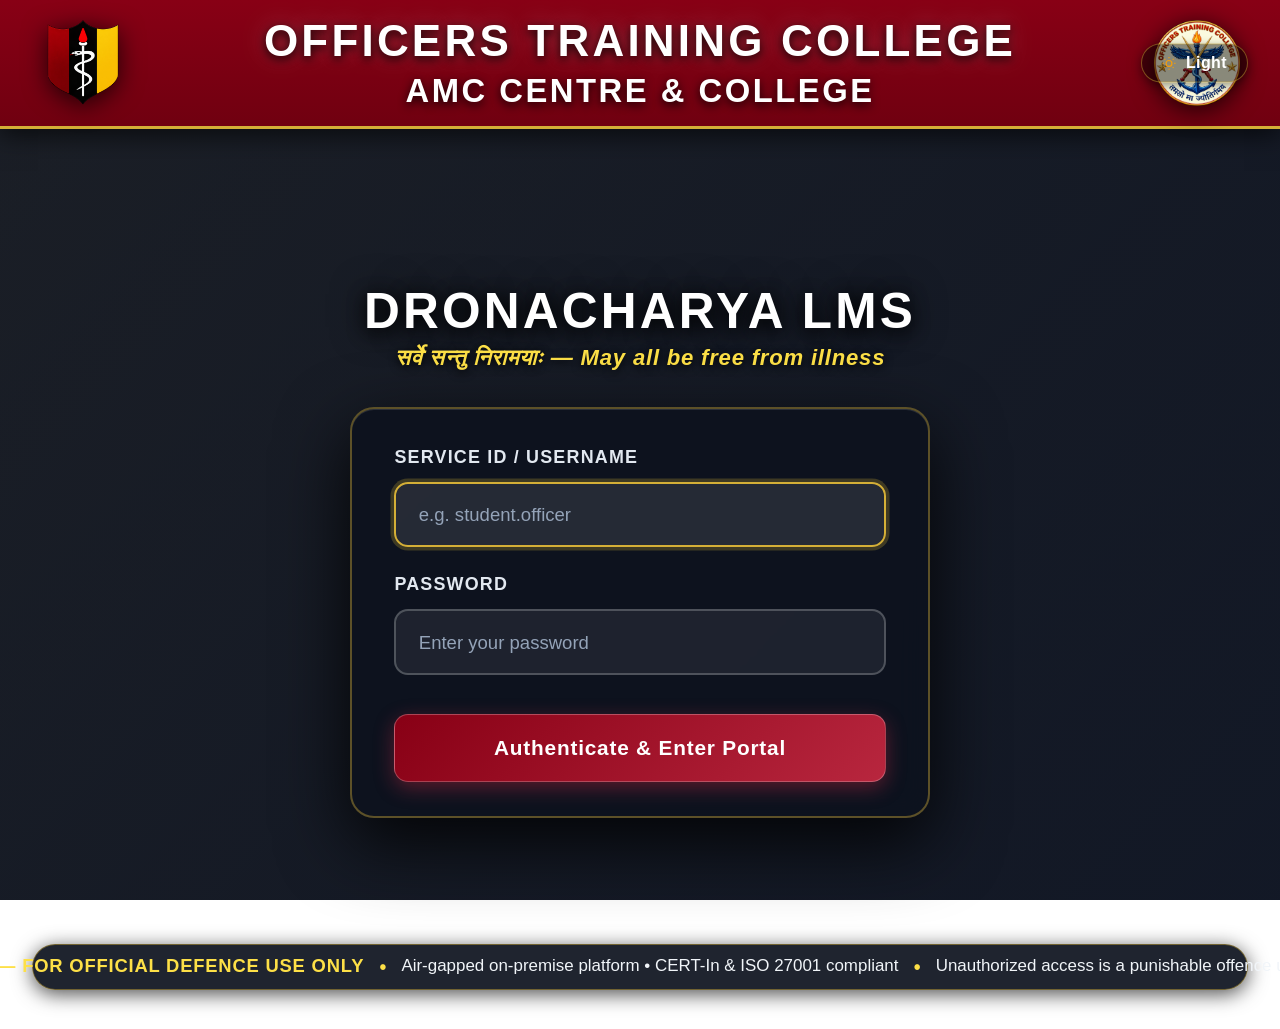
==== frontend/login.html @ 92793392 "fix(login): ensure identical vertical spacing between header text and login card across light and da" ====
<!DOCTYPE html>
<html lang="en">
<head>
    <meta charset="UTF-8">
    <meta name="viewport" content="width=device-width, initial-scale=1.0">
    <title>Login | Dronacharya LMS - Officers Training College, AMC Centre and College</title>
    <meta name="description" content="Secure login portal for Dronacharya LMS - Air-gapped defence e-learning platform">
    <link rel="stylesheet" href="css/style.css">
    <link rel="stylesheet" href="css/wifi-guard.css">
    <style>
        /* Base Page Setup */
        html {
            height: 100%;
        }

        body {
            margin: 0;
            padding: 0;
            height: 100vh;
            min-height: 100vh;
            display: flex;
            flex-direction: column;
            overflow: hidden;
            font-family: -apple-system, BlinkMacSystemFont, "Segoe UI", Roboto, "Helvetica Neue", Arial, sans-serif;
            color: #ffffff;
            box-sizing: border-box;
        }

        /* GUARANTEE BACKGROUND IMAGE /login-bg.jpg ON BOTH DARK AND LIGHT MODES */
        body,
        body.login-body,
        .login-page,
        [data-theme="dark"] body,
        [data-theme="dark"] .login-page {
            background: linear-gradient(135deg, rgba(8, 12, 20, 0.72) 0%, rgba(13, 19, 33, 0.85) 100%), url('/login-bg.jpg') no-repeat center center / cover !important;
            background-attachment: fixed !important;
        }

        [data-theme="light"] body,
        [data-theme="light"] .login-page {
            background: linear-gradient(135deg, rgba(248, 250, 252, 0.42) 0%, rgba(241, 245, 249, 0.58) 100%), url('/login-bg.jpg') no-repeat center center / cover !important;
            background-attachment: fixed !important;
        }

        /* Official Institutional Banner */
        .otc-banner-header {
            width: 100%;
            background: linear-gradient(180deg, #880015 0%, #700010 100%);
            border-bottom: 3.5px solid #d4af37;
            box-shadow: 0 6px 24px rgba(0, 0, 0, 0.65);
            padding: 1rem 2.5rem;
            box-sizing: border-box;
            position: relative;
            z-index: 20;
        }

        .otc-banner-container {
            max-width: 1450px;
            margin: 0 auto;
            display: flex;
            align-items: center;
            justify-content: space-between;
            gap: 2rem;
        }

        .otc-banner-logo {
            height: 86px;
            width: 86px;
            object-fit: contain;
            flex-shrink: 0;
            filter: drop-shadow(0 4px 12px rgba(0, 0, 0, 0.75));
        }

        .otc-banner-text {
            flex: 1;
            text-align: center;
            display: flex;
            flex-direction: column;
            align-items: center;
            justify-content: center;
        }

        .otc-banner-title {
            color: #ffffff;
            font-size: 2.75rem;
            font-weight: 900;
            letter-spacing: 3.2px;
            line-height: 1.15;
            text-transform: uppercase;
            text-shadow: 0 3px 10px rgba(0, 0, 0, 0.9), 0 0 25px rgba(255, 255, 255, 0.25);
            margin: 0;
        }

        .otc-banner-subtitle {
            color: #ffffff;
            font-size: 2.05rem;
            font-weight: 800;
            letter-spacing: 2.5px;
            line-height: 1.2;
            text-transform: uppercase;
            text-shadow: 0 3px 10px rgba(0, 0, 0, 0.9);
            margin: 0.25rem 0 0 0;
        }

        /* Banner Theme Toggle Button */
        .login-theme-toggle {
            position: absolute;
            right: 2rem;
            top: 50%;
            transform: translateY(-50%);
            background: rgba(0, 0, 0, 0.45);
            border: 1.5px solid rgba(212, 175, 55, 0.45);
            color: #ffffff;
            padding: 0.6rem 1.25rem;
            border-radius: 24px;
            cursor: pointer;
            display: inline-flex;
            align-items: center;
            gap: 0.6rem;
            font-size: 1rem;
            font-weight: 700;
            letter-spacing: 0.4px;
            transition: all 0.2s ease;
            box-shadow: 0 3px 10px rgba(0, 0, 0, 0.4);
            z-index: 30;
        }

        .login-theme-toggle:hover {
            background: rgba(0, 0, 0, 0.75);
            border-color: #d4af37;
            box-shadow: 0 0 14px rgba(212, 175, 55, 0.55);
        }

        /* In Dark mode: show Sun icon (Action: switch to Light) */
        .login-theme-toggle .icon-sun { display: inline-block; color: #f59e0b; }
        .login-theme-toggle .icon-moon { display: none; }
        /* In Light mode: show Moon icon (Action: switch to Dark) */
        [data-theme="light"] .login-theme-toggle .icon-sun { display: none; }
        [data-theme="light"] .login-theme-toggle .icon-moon { display: inline-block; color: #880015; }

        [data-theme="light"] .login-theme-toggle {
            background: rgba(255, 255, 255, 0.92);
            border: 1.5px solid rgba(136, 0, 21, 0.4);
            color: #880015;
            font-weight: 800;
            box-shadow: 0 3px 10px rgba(0, 0, 0, 0.2);
        }

        [data-theme="light"] .login-theme-toggle:hover {
            background: #ffffff;
            border-color: #880015;
            box-shadow: 0 0 14px rgba(255, 255, 255, 0.6);
        }

        @media (max-width: 1100px) {
            .login-theme-toggle {
                position: static;
                transform: none;
                margin: 0.5rem auto 0;
            }
            .otc-banner-header {
                display: flex;
                flex-direction: column;
                align-items: center;
            }
        }

        @media (max-width: 900px) {
            .otc-banner-header {
                padding: 0.75rem 1.25rem;
            }
            .otc-banner-logo {
                height: 64px;
                width: 64px;
            }
            .otc-banner-title {
                font-size: 1.85rem;
                letter-spacing: 1.8px;
            }
            .otc-banner-subtitle {
                font-size: 1.45rem;
                letter-spacing: 1.4px;
            }
        }

        @media (max-width: 600px) {
            .otc-banner-logo {
                height: 52px;
                width: 52px;
            }
            .otc-banner-title {
                font-size: 1.4rem;
                letter-spacing: 1px;
            }
            .otc-banner-subtitle {
                font-size: 1.1rem;
                letter-spacing: 0.8px;
            }
        }

        /* Main Content & Login Card Layout */
        .login-main {
            flex: 1;
            min-height: 0;
            display: flex;
            flex-direction: column;
            align-items: center;
            justify-content: space-between;
            padding: 0.45rem 2rem 0.45rem 2rem;
            box-sizing: border-box;
            position: relative;
            z-index: 10;
            width: 100%;
        }

        .login-content-wrapper {
            width: 100%;
            flex: 1;
            min-height: 0;
            display: flex;
            flex-direction: column;
            justify-content: center;
            align-items: center;
            box-sizing: border-box;
            padding: 0.5rem 1.5rem;
        }

        .login-header {
            text-align: center;
            margin: 0 auto 2.25rem auto;
            width: 100%;
            max-width: 950px;
            padding: 0 1rem;
            box-sizing: border-box;
            flex-shrink: 0;
        }

        .login-header h1 {
            font-size: 3.1rem;
            font-weight: 900;
            margin: 0 0 0.25rem 0;
            letter-spacing: 3.2px;
            line-height: 1.15;
            color: #ffffff;
            text-shadow: 0 4px 18px rgba(0, 0, 0, 0.95), 0 0 35px rgba(0, 0, 0, 0.8);
        }

        .login-header .motto {
            color: #fde047;
            font-style: italic;
            font-size: 1.38rem;
            font-weight: 700;
            letter-spacing: 0.8px;
            line-height: 1.25;
            margin: 0;
            text-shadow: 0 2px 10px rgba(0, 0, 0, 0.95);
        }

        /* LIGHT MODE - HERO TYPOGRAPHY */
        [data-theme="light"] .login-header h1 {
            color: #0b1329;
            font-size: 3.1rem;
            font-weight: 900;
            letter-spacing: 3.2px;
            line-height: 1.15;
            text-shadow: 0 2px 14px rgba(255, 255, 255, 1), 0 0 25px rgba(255, 255, 255, 0.95);
        }

        [data-theme="light"] .login-header .motto {
            color: #880015;
            font-size: 1.38rem;
            font-weight: 800;
            letter-spacing: 0.8px;
            line-height: 1.25;
            margin: 0;
            text-shadow: 0 2px 10px rgba(255, 255, 255, 0.98), 0 0 15px rgba(255, 255, 255, 0.9);
        }

        .login-container {
            width: 100%;
            max-width: 580px;
            margin: 0 auto;
        }

        .login-card {
            background: rgba(13, 18, 30, 0.9);
            backdrop-filter: blur(16px);
            -webkit-backdrop-filter: blur(16px);
            border: 2px solid rgba(212, 175, 55, 0.4);
            border-radius: 24px;
            padding: 2.15rem 2.65rem;
            box-shadow: 0 25px 70px rgba(0, 0, 0, 0.85), inset 0 1px 0 rgba(255, 255, 255, 0.12);
            box-sizing: border-box;
        }

        [data-theme="light"] .login-card {
            background: rgba(255, 255, 255, 0.96);
            backdrop-filter: blur(16px);
            -webkit-backdrop-filter: blur(16px);
            border: 2px solid rgba(136, 0, 21, 0.35);
            box-shadow: 0 25px 65px rgba(0, 0, 0, 0.25);
        }

        .form-group {
            margin-bottom: 1.5rem;
        }

        .form-label {
            display: block;
            font-size: 1.12rem;
            font-weight: 800;
            color: #e2e8f0;
            text-transform: uppercase;
            letter-spacing: 1.2px;
            margin-bottom: 0.7rem;
        }

        [data-theme="light"] .form-label {
            color: #0f172a;
            font-size: 1.12rem;
            font-weight: 800;
            letter-spacing: 1.2px;
        }

        .form-input {
            width: 100%;
            padding: 1.2rem 1.4rem;
            background: rgba(255, 255, 255, 0.07);
            border: 2px solid rgba(255, 255, 255, 0.22);
            border-radius: 14px;
            color: #ffffff;
            font-size: 1.22rem;
            font-weight: 600;
            font-family: inherit;
            transition: 0.18s ease;
            outline: none;
            box-sizing: border-box;
        }

        .form-input::placeholder {
            color: #94a3b8;
            font-size: 1.16rem;
            font-weight: 500;
        }

        .form-input:focus {
            border-color: #d4af37;
            box-shadow: 0 0 0 3.5px rgba(212, 175, 55, 0.25);
            background: rgba(255, 255, 255, 0.1);
        }

        [data-theme="light"] .form-input {
            background: #ffffff;
            border: 2px solid #64748b;
            color: #0f172a;
            font-size: 1.22rem;
            font-weight: 600;
        }

        [data-theme="light"] .form-input::placeholder {
            color: #64748b;
            font-size: 1.16rem;
            font-weight: 500;
        }

        [data-theme="light"] .form-input:focus {
            border-color: #880015;
            box-shadow: 0 0 0 3.5px rgba(136, 0, 21, 0.22);
        }

        .btn-login {
            width: 100%;
            padding: 1.3rem;
            background: linear-gradient(135deg, #880015, #b8263e);
            color: #ffffff;
            border: 1px solid rgba(255, 255, 255, 0.25);
            border-radius: 14px;
            font-size: 1.3rem;
            font-weight: 800;
            letter-spacing: 0.8px;
            cursor: pointer;
            transition: all 0.2s ease;
            margin-top: 0.95rem;
            box-sizing: border-box;
            box-shadow: 0 6px 20px rgba(184, 38, 62, 0.45);
        }

        .btn-login:hover {
            transform: translateY(-2px);
            box-shadow: 0 8px 26px rgba(184, 38, 62, 0.6);
            background: linear-gradient(135deg, #a1001a, #cc2a45);
        }

        .btn-login:disabled {
            opacity: 0.5;
            cursor: not-allowed;
            transform: none;
        }

        .login-error {
            background: rgba(239, 68, 68, 0.15);
            border: 1.5px solid rgba(239, 68, 68, 0.5);
            color: #fca5a5;
            padding: 1rem 1.35rem;
            border-radius: 10px;
            font-size: 1.08rem;
            font-weight: 600;
            margin-bottom: 1.35rem;
            display: none;
        }

        .login-error.visible {
            display: block;
            animation: fadeIn 0.3s ease;
        }

        /* RESTRICTED DEFENCE NOTICE (SINGLE HORIZONTAL LINE) */
        .security-notice {
            display: inline-flex;
            align-items: center;
            justify-content: center;
            flex-wrap: nowrap;
            white-space: nowrap;
            text-align: center;
            margin: 0.25rem auto 0.45rem auto;
            font-size: 1.06rem;
            color: #f1f5f9;
            line-height: 1.35;
            background: rgba(13, 18, 30, 0.92);
            backdrop-filter: blur(14px);
            -webkit-backdrop-filter: blur(14px);
            padding: 0.55rem 2.8rem;
            border-radius: 9999px;
            border: 1.5px solid rgba(212, 175, 55, 0.45);
            box-shadow: 0 4px 20px rgba(0, 0, 0, 0.7);
            max-width: 95vw;
            width: max-content;
            box-sizing: border-box;
            z-index: 10;
            flex-shrink: 0;
            gap: 0.95rem;
        }

        .security-notice .sec-restricted {
            color: #fde047;
            font-size: 1.15rem;
            font-weight: 900;
            letter-spacing: 0.8px;
        }

        .security-notice .sec-sep {
            color: #fde047;
            font-size: 1.22rem;
            font-weight: 900;
        }

        [data-theme="light"] .security-notice {
            background: rgba(255, 255, 255, 0.96);
            color: #0f172a;
            font-size: 1.06rem;
            border: 1.5px solid rgba(136, 0, 21, 0.35);
            box-shadow: 0 4px 20px rgba(0, 0, 0, 0.15);
        }

        [data-theme="light"] .security-notice .sec-restricted {
            color: #880015;
            font-size: 1.15rem;
            font-weight: 900;
            letter-spacing: 0.8px;
        }

        [data-theme="light"] .security-notice .sec-sep {
            color: #880015;
            font-size: 1.22rem;
            font-weight: 900;
        }

        [data-theme="light"] .security-notice span {
            font-weight: 600;
        }

        @media (max-width: 1200px) {
            .otc-banner-title {
                font-size: 2.2rem;
            }
            .otc-banner-subtitle {
                font-size: 1.65rem;
            }
            .security-notice {
                font-size: 0.88rem;
                padding: 0.55rem 2rem;
                gap: 0.6rem;
            }
            .security-notice .sec-restricted {
                font-size: 0.94rem;
            }
        }

        @media (max-width: 900px) {
            body {
                overflow-y: auto;
                height: auto;
                min-height: 100vh;
            }
            .login-content-wrapper {
                justify-content: center;
                padding: 0 1rem;
            }
            .login-header {
                margin: 0 auto 0.85rem auto;
            }
            .login-header h1 {
                font-size: 2.2rem;
                letter-spacing: 2px;
            }
            [data-theme="light"] .login-header h1 {
                font-size: 2.2rem;
            }
            .login-header .motto {
                font-size: 1.15rem;
            }
            [data-theme="light"] .login-header .motto {
                font-size: 1.15rem;
            }
            .login-container {
                max-width: 500px;
            }
            .login-card {
                padding: 2rem 1.85rem;
            }
            .form-label {
                font-size: 0.95rem;
            }
            .form-input {
                font-size: 1.1rem;
                padding: 1rem 1.2rem;
            }
            .btn-login {
                font-size: 1.18rem;
                padding: 1.1rem;
            }
            .login-main {
                padding: 0.75rem 1rem 1rem 1rem;
            }
            .security-notice {
                white-space: normal;
                border-radius: 12px;
                display: block;
                font-size: 0.82rem;
                padding: 0.6rem 1.2rem;
                max-width: 620px;
            }
            .security-notice .sec-restricted {
                font-size: 0.88rem;
            }
            .security-notice .sec-sep {
                display: inline;
            }
        }

        @keyframes fadeIn {
            from { opacity: 0; transform: translateY(6px); }
            to { opacity: 1; transform: translateY(0); }
        }
    </style>
</head>
<body class="login-body">
    <!-- Institutional Top Banner (Officers Training College / AMC Centre & College) -->
    <header class="otc-banner-header">
        <div class="otc-banner-container">
            <img src="OTC.png" alt="AMC Centre & College Crest" class="otc-banner-logo left">
            <div class="otc-banner-text">
                <h1 class="otc-banner-title">OFFICERS TRAINING COLLEGE</h1>
                <h2 class="otc-banner-subtitle">AMC CENTRE &amp; COLLEGE</h2>
            </div>
            <img src="college-crest.png" alt="Officers Training College Crest" class="otc-banner-logo right">
        </div>

        <!-- Quick Theme Switcher -->
        <button class="login-theme-toggle" id="theme-toggle-btn" title="Switch Theme (Dark / Light)">
            <svg class="icon-sun" width="14" height="14" viewBox="0 0 24 24" fill="none" stroke="currentColor" stroke-width="2"><circle cx="12" cy="12" r="5"></circle><line x1="12" y1="1" x2="12" y2="3"></line><line x1="12" y1="21" x2="12" y2="23"></line><line x1="4.22" y1="4.22" x2="5.64" y2="5.64"></line><line x1="18.36" y1="18.36" x2="19.78" y2="19.78"></line><line x1="1" y1="12" x2="3" y2="12"></line><line x1="21" y1="12" x2="23" y2="12"></line><line x1="4.22" y1="19.78" x2="5.64" y2="18.36"></line><line x1="18.36" y1="5.64" x2="19.78" y2="4.22"></line></svg>
            <svg class="icon-moon" width="14" height="14" viewBox="0 0 24 24" fill="none" stroke="currentColor" stroke-width="2"><path d="M21 12.79A9 9 0 1 1 11.21 3 7 7 0 0 0 21 12.79z"></path></svg>
            <span id="theme-label-text">Light</span>
        </button>
    </header>

    <!-- Main Login Area with .login-page class -->
    <main class="login-main login-page">
        <!-- Main Content Area with Header + Login Centered Together -->
        <div class="login-content-wrapper">
            <!-- Top Center Title and Motto -->
            <div class="login-header">
                <h1>DRONACHARYA LMS</h1>
                <div class="motto">सर्वे सन्तु निरामयाः — May all be free from illness</div>
            </div>

            <div class="login-container">
                <div class="login-card">
                    <div class="login-error" id="login-error"></div>

                    <form id="login-form" autocomplete="off">
                        <div class="form-group">
                            <label class="form-label" for="username">Service ID / Username</label>
                            <input type="text" class="form-input" id="username" name="username" placeholder="e.g. student.officer" required autofocus>
                        </div>

                        <div class="form-group">
                            <label class="form-label" for="password">Password</label>
                            <input type="password" class="form-input" id="password" name="password" placeholder="Enter your password" required>
                        </div>

                        <button type="submit" class="btn-login" id="btn-login">
                            Authenticate &amp; Enter Portal
                        </button>
                    </form>
                </div>
            </div>
        </div>

        <!-- Bottom of the page: Restricted Defence Section (Single Line) -->
        <div class="security-notice">
            <span class="sec-restricted">RESTRICTED — FOR OFFICIAL DEFENCE USE ONLY</span>
            <span class="sec-sep">•</span>
            <span>Air-gapped on-premise platform • CERT-In &amp; ISO 27001 compliant</span>
            <span class="sec-sep">•</span>
            <span>Unauthorized access is a punishable offence under IT Act, 2000</span>
        </div>
    <script src="js/wifi-guard.js"></script>
    <script src="js/login.js"></script>
</body>
</html>
---- frontend/css/style.css ----
/* ===================================================================
   DRONACHARYA LMS - OTC, AMC CENTRE AND COLLEGE, LUCKNOW
   Design System & Tactical Military UI
   Pure Vanilla CSS - Zero External Dependencies
   =================================================================== */

:root {
  /* Regimental Palette (Army Medical Corps / OTC Lucknow) */
  --bg-primary: #0b1016;
  --bg-secondary: #121926;
  --bg-card: rgba(18, 26, 40, 0.82);
  --bg-card-hover: rgba(25, 36, 56, 0.92);
  --bg-glass: rgba(16, 23, 36, 0.78);
  --border-subtle: rgba(212, 175, 55, 0.18);
  --border-glow: rgba(212, 175, 55, 0.35);
  --border-accent: rgba(139, 30, 47, 0.5);

  /* AMC Regimental Accents */
  --amc-crimson: #8b1e2f;
  --amc-crimson-bright: #aa2239;
  --amc-crimson-glow: rgba(139, 30, 47, 0.35);
  --gold-primary: #d4af37;
  --gold-light: #f3d779;
  --gold-glow: rgba(212, 175, 55, 0.22);
  --camo-green: #384d33;
  --camo-light: #526f4a;

  /* Status & Indicators */
  --status-success: #10b981;
  --status-warning: #d4af37;
  --status-danger: #ef4444;
  --status-cyan: #0284c7;
  --status-cyan-glow: rgba(2, 132, 199, 0.25);

  /* Typography */
  --font-family: -apple-system, BlinkMacSystemFont, "Segoe UI", Roboto, "Helvetica Neue", Arial, sans-serif;
  --font-mono: "SFMono-Regular", Consolas, "Liberation Mono", Menlo, monospace;
  
  --text-main: #f8fafc;
  --text-muted: #94a3b8;
  --text-dim: #64748b;

  /* Shadows & Depth */
  --shadow-sm: 0 2px 8px rgba(0, 0, 0, 0.35);
  --shadow-md: 0 6px 20px rgba(0, 0, 0, 0.5);
  --shadow-lg: 0 12px 36px rgba(0, 0, 0, 0.65);
  --shadow-neon: 0 0 20px rgba(212, 175, 55, 0.2);
  --shadow-crimson: 0 0 20px rgba(139, 30, 47, 0.3);

  --radius-sm: 6px;
  --radius-md: 10px;
  --radius-lg: 16px;
  --radius-full: 9999px;

  --transition-fast: 0.18s ease;
  --transition-normal: 0.3s cubic-bezier(0.4, 0, 0.2, 1);
}

/* Base Styles */
*, *::before, *::after {
  box-sizing: border-box;
  margin: 0;
  padding: 0;
}

body {
  font-family: var(--font-family);
  background-color: var(--bg-primary);
  background-image: 
    radial-gradient(circle at 15% 15%, rgba(139, 30, 47, 0.1) 0%, transparent 40%),
    radial-gradient(circle at 85% 85%, rgba(212, 175, 55, 0.06) 0%, transparent 45%),
    linear-gradient(rgba(212, 175, 55, 0.02) 1px, transparent 1px),
    linear-gradient(90deg, rgba(212, 175, 55, 0.02) 1px, transparent 1px);
  background-size: 100% 100%, 100% 100%, 40px 40px, 40px 40px;
  color: var(--text-main);
  min-height: 100vh;
  line-height: 1.5;
  overflow-x: hidden;
}

/* Header & Top Bar */
.top-bar {
  background: rgba(10, 13, 20, 0.85);
  backdrop-filter: blur(12px);
  -webkit-backdrop-filter: blur(12px);
  border-bottom: 1px solid var(--border-subtle);
  position: sticky;
  top: 0;
  z-index: 1000;
  padding: 0.75rem 2rem;
  display: flex;
  justify-content: space-between;
  align-items: center;
}

.brand-wrapper {
  display: flex;
  align-items: center;
  gap: 1.25rem;
}

.brand-logo-badge {
  width: 48px;
  height: 52px;
  object-fit: contain;
  display: block;
  filter: drop-shadow(0 0 10px var(--gold-glow));
}

.brand-logo-right {
  width: 52px;
  height: 52px;
  object-fit: contain;
  display: block;
  filter: drop-shadow(0 0 10px var(--gold-glow));
  margin-left: 0.35rem;
  flex-shrink: 0;
}

.brand-info {
  display: flex;
  flex-direction: column;
}

.brand-title {
  font-size: 1.25rem;
  font-weight: 700;
  letter-spacing: 0.5px;
  display: flex;
  align-items: center;
  gap: 0.6rem;
}

.brand-badge {
  background: rgba(212, 175, 55, 0.15);
  border: 1px solid var(--gold-primary);
  color: var(--gold-light);
  font-size: 0.68rem;
  padding: 0.15rem 0.5rem;
  border-radius: var(--radius-sm);
  font-weight: 600;
  text-transform: uppercase;
}

.brand-sub {
  font-size: 0.78rem;
  color: var(--text-muted);
  display: flex;
  align-items: center;
  gap: 0.5rem;
}

.brand-motto {
  color: var(--gold-primary);
  font-style: italic;
  font-size: 0.75rem;
}

/* Nav & Actions */
.header-actions {
  display: flex;
  align-items: center;
  gap: 1rem;
}

.badge-airgap {
  display: flex;
  align-items: center;
  gap: 0.5rem;
  padding: 0.35rem 0.85rem;
  background: rgba(16, 185, 129, 0.1);
  border: 1px solid rgba(16, 185, 129, 0.3);
  border-radius: var(--radius-full);
  font-size: 0.75rem;
  font-weight: 600;
  color: var(--status-success);
}

.pulse-dot {
  width: 8px;
  height: 8px;
  border-radius: 50%;
  background-color: var(--status-success);
  box-shadow: 0 0 8px var(--status-success);
  animation: pulse 2s infinite;
}

@keyframes pulse {
  0% { transform: scale(0.95); box-shadow: 0 0 0 0 rgba(16, 185, 129, 0.7); }
  70% { transform: scale(1.1); box-shadow: 0 0 0 8px rgba(16, 185, 129, 0); }
  100% { transform: scale(0.95); box-shadow: 0 0 0 0 rgba(16, 185, 129, 0); }
}

/* Settings & Profile Dropdown UI */
.settings-dropdown-wrapper {
  position: relative;
}

.btn-settings-trigger {
  display: flex;
  align-items: center;
  gap: 0.65rem;
  padding: 0.35rem 0.85rem 0.35rem 0.5rem;
  background: var(--bg-card);
  border: 1px solid var(--border-subtle);
  border-radius: var(--radius-md);
  color: var(--text-main);
  cursor: pointer;
  transition: all 0.18s ease;
  box-shadow: 0 4px 14px rgba(0, 0, 0, 0.3);
}

.btn-settings-trigger:hover,
.btn-settings-trigger:focus {
  border-color: rgba(212, 175, 55, 0.4);
  background: rgba(212, 175, 55, 0.08);
  box-shadow: 0 4px 18px rgba(0, 0, 0, 0.5), 0 0 12px var(--gold-glow);
}

.user-chip-name {
  font-size: 0.84rem;
  font-weight: 600;
  color: #f1f5f9;
  max-width: 220px;
  overflow: hidden;
  text-overflow: ellipsis;
  white-space: nowrap;
}

.dropdown-chevron {
  color: var(--gold-light);
  transition: transform 0.2s ease;
}

.btn-settings-trigger:hover .dropdown-chevron {
  transform: translateY(1px);
}

.settings-menu-popup {
  display: none;
  position: absolute;
  top: calc(100% + 0.6rem);
  right: 0;
  width: 280px;
  background: rgba(13, 18, 30, 0.96);
  backdrop-filter: blur(18px);
  -webkit-backdrop-filter: blur(18px);
  border: 1px solid rgba(212, 175, 55, 0.3);
  border-radius: var(--radius-lg);
  padding: 0.85rem;
  box-shadow: 0 16px 40px rgba(0, 0, 0, 0.75), 0 0 20px rgba(212, 175, 55, 0.1);
  z-index: 2500;
  animation: fadeInDown 0.2s ease;
}

.settings-menu-popup.visible {
  display: block;
}

@keyframes fadeInDown {
  from { opacity: 0; transform: translateY(-8px); }
  to { opacity: 1; transform: translateY(0); }
}

.menu-user-header {
  display: flex;
  align-items: center;
  gap: 0.85rem;
  padding: 0.4rem 0.2rem 0.75rem;
}

.menu-avatar {
  width: 40px;
  height: 40px;
  border-radius: 50%;
  background: linear-gradient(135deg, #1e3a8a, #0284c7);
  display: flex;
  align-items: center;
  justify-content: center;
  font-size: 0.9rem;
  font-weight: 700;
  color: #fff;
  border: 1.5px solid rgba(212, 175, 55, 0.4);
  box-shadow: 0 0 10px rgba(212, 175, 55, 0.2);
  flex-shrink: 0;
}

.menu-user-details {
  display: flex;
  flex-direction: column;
  gap: 0.25rem;
  overflow: hidden;
}

.menu-user-name {
  font-size: 0.85rem;
  font-weight: 700;
  color: #f8fafc;
  line-height: 1.25;
  word-break: break-word;
}

.menu-user-role {
  display: flex;
  align-items: center;
}

.menu-divider {
  height: 1px;
  background: rgba(255, 255, 255, 0.08);
  margin: 0.4rem 0;
}

.menu-section {
  display: flex;
  flex-direction: column;
  gap: 0.25rem;
}

.menu-item {
  display: flex;
  align-items: center;
  gap: 0.65rem;
  width: 100%;
  padding: 0.6rem 0.75rem;
  background: transparent;
  border: none;
  border-radius: 8px;
  color: #cbd5e1;
  font-size: 0.83rem;
  font-weight: 500;
  cursor: pointer;
  text-align: left;
  transition: all 0.15s ease;
  box-sizing: border-box;
}

.menu-item svg {
  color: var(--gold-light);
  flex-shrink: 0;
}

.menu-item:hover {
  background: rgba(255, 255, 255, 0.07);
  color: #fff;
}

.menu-item.logout {
  color: #fca5a5;
  background: rgba(239, 68, 68, 0.1);
  border: 1px solid rgba(239, 68, 68, 0.25);
  margin-top: 0.2rem;
}

.menu-item.logout svg {
  color: #ef4444;
}

.menu-item.logout:hover {
  background: rgba(239, 68, 68, 0.25);
  border-color: #ef4444;
  color: #fff;
}

.officer-avatar {
  width: 32px;
  height: 32px;
  border-radius: 50%;
  background: linear-gradient(135deg, #1e3a8a, #0284c7);
  display: flex;
  align-items: center;
  justify-content: center;
  font-size: 0.75rem;
  font-weight: 700;
  color: #fff;
  border: 1px solid rgba(255, 255, 255, 0.2);
}

.officer-details {
  display: flex;
  flex-direction: column;
  gap: 0.25rem;
  justify-content: center;
  align-items: flex-start;
}

.officer-name {
  font-size: 0.82rem;
  font-weight: 600;
  line-height: 1.2;
  white-space: nowrap;
  color: var(--text-main);
}

.officer-role {
  display: flex;
  align-items: center;
  line-height: 1;
}

.role-badge-header {
  display: inline-block;
  padding: 0.15rem 0.5rem;
  border-radius: 4px;
  font-size: 0.66rem;
  font-weight: 700;
  text-transform: uppercase;
  letter-spacing: 0.4px;
  line-height: 1.2;
}

.role-badge-header.inst { background: rgba(139, 30, 47, 0.35); color: #ff8595; border: 1px solid var(--amc-crimson); }
.role-badge-header.course { background: rgba(212, 175, 55, 0.2); color: var(--gold-light); border: 1px solid var(--gold-primary); }
.role-badge-header.student { background: rgba(6, 182, 212, 0.2); color: #67e8f9; border: 1px solid var(--status-cyan); }

/* Main Container & Tabs */
.container {
  max-width: 1400px;
  margin: 0 auto;
  padding: 1.75rem 2rem 3rem;
}

.tabs-navigation {
  display: flex;
  gap: 0.5rem;
  border-bottom: 1px solid var(--border-subtle);
  margin-bottom: 2rem;
  overflow-x: auto;
  padding-bottom: 0.25rem;
}

.tab-btn {
  background: transparent;
  border: none;
  color: var(--text-muted);
  font-size: 0.9rem;
  font-weight: 600;
  padding: 0.75rem 1.25rem;
  border-radius: var(--radius-md) var(--radius-md) 0 0;
  cursor: pointer;
  display: flex;
  align-items: center;
  gap: 0.5rem;
  transition: var(--transition-fast);
  position: relative;
  white-space: nowrap;
}

.tab-btn:hover {
  color: var(--text-main);
  background: rgba(255, 255, 255, 0.03);
}

.tab-btn.active {
  color: #fff;
  background: rgba(212, 175, 55, 0.08);
}

.tab-btn.active::after {
  content: "";
  position: absolute;
  bottom: -1px;
  left: 0;
  right: 0;
  height: 2px;
  background: linear-gradient(90deg, var(--gold-primary), var(--amc-crimson-bright));
  box-shadow: 0 0 8px var(--gold-glow);
}

/* Sections */
.tab-pane {
  display: none;
  animation: fadeIn 0.3s ease;
}

.tab-pane.active {
  display: block;
}

@keyframes fadeIn {
  from { opacity: 0; transform: translateY(6px); }
  to { opacity: 1; transform: translateY(0); }
}

/* Dashboard Banner: Continue Where You Left Off */
.resumption-banner {
  background: var(--bg-card);
  border: 1px solid var(--border-subtle);
  border-radius: var(--radius-lg);
  padding: 1.75rem 2rem;
  margin-bottom: 2rem;
  display: flex;
  justify-content: space-between;
  align-items: center;
  box-shadow: var(--shadow-sm);
  backdrop-filter: blur(10px);
}

.resumption-content {
  max-width: 65%;
}

.resumption-tag {
  display: inline-flex;
  align-items: center;
  gap: 0.4rem;
  font-size: 0.72rem;
  font-weight: 700;
  letter-spacing: 0.8px;
  text-transform: uppercase;
  color: var(--text-muted);
  margin-bottom: 0.4rem;
}

.resumption-title {
  font-size: 1.45rem;
  font-weight: 700;
  color: var(--text-main);
  margin-bottom: 0.35rem;
}

.resumption-module {
  color: var(--text-muted);
  font-size: 0.92rem;
  margin-bottom: 1rem;
}

.resumption-progress-bar {
  width: 100%;
  height: 6px;
  background: rgba(255, 255, 255, 0.08);
  border-radius: var(--radius-full);
  overflow: hidden;
  position: relative;
}

.resumption-progress-fill {
  height: 100%;
  background: var(--amc-crimson);
  border-radius: var(--radius-full);
  transition: width 0.8s cubic-bezier(0.4, 0, 0.2, 1);
}

.btn-resume {
  background: var(--amc-crimson);
  color: #fff;
  border: 1px solid rgba(255, 255, 255, 0.15);
  padding: 0.75rem 1.6rem;
  font-size: 0.9rem;
  font-weight: 600;
  border-radius: var(--radius-md);
  cursor: pointer;
  display: flex;
  align-items: center;
  gap: 0.6rem;
  box-shadow: 0 4px 12px rgba(0, 0, 0, 0.3);
  transition: var(--transition-fast);
  white-space: nowrap;
}

.btn-resume:hover {
  transform: translateY(-1px);
  background: var(--amc-crimson-bright);
}

/* Metric Cards Grid */
.metrics-grid {
  display: grid;
  grid-template-columns: repeat(auto-fit, minmax(220px, 1fr));
  gap: 1.25rem;
  margin-bottom: 2.25rem;
}

.metric-card {
  background: var(--bg-card);
  backdrop-filter: blur(8px);
  border: 1px solid var(--border-subtle);
  border-radius: var(--radius-md);
  padding: 1.25rem;
  display: flex;
  align-items: center;
  gap: 1rem;
  transition: var(--transition-fast);
}

.metric-card:hover {
  border-color: rgba(255, 255, 255, 0.2);
  transform: translateY(-2px);
  box-shadow: var(--shadow-sm);
}

.metric-icon {
  width: 44px;
  height: 44px;
  border-radius: var(--radius-md);
  display: flex;
  align-items: center;
  justify-content: center;
  background: rgba(255, 255, 255, 0.05);
  border: 1px solid var(--border-subtle);
  color: var(--text-muted);
}

.metric-icon svg {
  color: var(--text-muted);
}

.metric-icon.crimson,
.metric-icon.gold,
.metric-icon.cyan,
.metric-icon.green {
  background: rgba(255, 255, 255, 0.05);
  color: var(--text-muted);
}

.metric-data {
  display: flex;
  flex-direction: column;
}

.metric-val {
  font-size: 1.5rem;
  font-weight: 700;
  line-height: 1.1;
  color: var(--text-main);
}

.metric-label {
  font-size: 0.78rem;
  color: var(--text-muted);
  text-transform: uppercase;
  letter-spacing: 0.5px;
  margin-top: 0.2rem;
}

/* Courses Grid & Filter */
.courses-filter-bar {
  display: flex;
  justify-content: space-between;
  align-items: center;
  margin-bottom: 1.5rem;
  flex-wrap: wrap;
  gap: 1rem;
}

.filter-pills {
  display: flex;
  gap: 0.5rem;
}

.pill-btn {
  background: rgba(255, 255, 255, 0.04);
  border: 1px solid var(--border-subtle);
  color: var(--text-muted);
  padding: 0.4rem 0.9rem;
  border-radius: var(--radius-full);
  font-size: 0.82rem;
  font-weight: 600;
  cursor: pointer;
  transition: var(--transition-fast);
}

.pill-btn:hover {
  background: rgba(255, 255, 255, 0.08);
  color: var(--text-main);
}

.pill-btn.active {
  background: var(--gold-primary);
  border-color: var(--gold-light);
  color: #0d121e;
  font-weight: 700;
  box-shadow: 0 2px 8px rgba(212, 175, 55, 0.3);
}

.courses-grid {
  display: grid;
  grid-template-columns: repeat(auto-fill, minmax(360px, 1fr));
  gap: 1.5rem;
}

.course-card {
  background: var(--bg-card);
  backdrop-filter: blur(10px);
  border: 1px solid var(--border-subtle);
  border-radius: var(--radius-lg);
  padding: 1.5rem;
  display: flex;
  flex-direction: column;
  transition: var(--transition-normal);
  position: relative;
  overflow: hidden;
}

.course-card::before {
  content: "";
  position: absolute;
  top: 0;
  left: 0;
  width: 4px;
  height: 100%;
  background: var(--gold-primary);
}

.course-card.med::before,
.course-card.nur::before,
.course-card.nt::before { 
  background: var(--gold-primary); 
}

.course-card:hover {
  border-color: var(--border-glow);
  transform: translateY(-4px);
  box-shadow: var(--shadow-md), 0 0 20px rgba(0, 0, 0, 0.4);
  background: var(--bg-card-hover);
}

.course-header {
  display: flex;
  justify-content: space-between;
  align-items: flex-start;
  margin-bottom: 0.75rem;
}

.course-badge {
  font-family: var(--font-mono);
  font-size: 0.8rem;
  font-weight: 700;
  padding: 0.25rem 0.65rem;
  border-radius: var(--radius-sm);
  background: rgba(212, 175, 55, 0.1);
  border: 1px solid rgba(212, 175, 55, 0.3);
  color: var(--gold-light);
}

.course-badge.med,
.course-badge.nur,
.course-badge.nt { 
  color: var(--gold-light); 
  border-color: rgba(212, 175, 55, 0.3); 
  background: rgba(212, 175, 55, 0.1);
}

.course-category-tag {
  font-size: 0.72rem;
  color: var(--text-dim);
  text-transform: uppercase;
  letter-spacing: 0.5px;
}

.course-title {
  font-size: 1.15rem;
  font-weight: 700;
  margin-bottom: 0.4rem;
  color: var(--text-main);
}

.course-meta {
  font-size: 0.8rem;
  color: var(--text-muted);
  display: flex;
  gap: 1rem;
  margin-bottom: 1.25rem;
}

.course-progress-section {
  margin-top: auto;
  padding-top: 1rem;
  border-top: 1px solid rgba(255, 255, 255, 0.05);
}

.progress-header {
  display: flex;
  justify-content: space-between;
  font-size: 0.75rem;
  margin-bottom: 0.4rem;
  color: var(--text-muted);
}

.progress-bar-small {
  height: 6px;
  background: rgba(255, 255, 255, 0.08);
  border-radius: var(--radius-full);
  overflow: hidden;
  margin-bottom: 1rem;
}

.progress-bar-fill {
  height: 100%;
  background: linear-gradient(90deg, var(--gold-primary), var(--status-success));
  border-radius: var(--radius-full);
}

.card-actions {
  display: flex;
  gap: 0.5rem;
}

.btn-card {
  flex: 1;
  padding: 0.55rem;
  border-radius: var(--radius-md);
  font-size: 0.8rem;
  font-weight: 600;
  cursor: pointer;
  border: 1px solid var(--border-subtle);
  background: rgba(255, 255, 255, 0.04);
  color: var(--text-main);
  transition: var(--transition-fast);
  text-align: center;
}

.btn-card:hover {
  background: rgba(255, 255, 255, 0.1);
  border-color: rgba(255, 255, 255, 0.2);
}

.btn-card.primary {
  background: #8b1e2f;
  border-color: #a32438;
  color: #ffffff;
  font-weight: 700;
}

.btn-card.primary:hover {
  background: #a32438;
  color: #ffffff;
  box-shadow: 0 4px 12px rgba(139, 30, 47, 0.4);
}

/* Classroom: Tactical Video Player & Slides */
.classroom-layout {
  display: grid;
  grid-template-columns: 1fr 380px;
  gap: 1.5rem;
}

@media (max-width: 1024px) {
  .classroom-layout {
    grid-template-columns: 1fr;
  }
}

.media-player-container {
  background: #000;
  border-radius: var(--radius-lg);
  border: 1px solid var(--border-subtle);
  overflow: hidden;
  box-shadow: var(--shadow-lg);
  display: flex;
  flex-direction: column;
}

.video-screen {
  position: relative;
  aspect-ratio: 16 / 9;
  background: #05070a;
  display: flex;
  align-items: center;
  justify-content: center;
  overflow: hidden;
}

.tactical-watermark {
  position: absolute;
  top: 1rem;
  right: 1.25rem;
  font-size: 0.72rem;
  font-weight: 700;
  color: rgba(255, 255, 255, 0.4);
  letter-spacing: 1px;
  text-transform: uppercase;
  pointer-events: none;
  background: rgba(0, 0, 0, 0.5);
  padding: 0.2rem 0.5rem;
  border-radius: 4px;
}

.video-placeholder-content {
  text-align: center;
  padding: 2rem;
}

.play-ring-btn {
  width: 72px;
  height: 72px;
  border-radius: 50%;
  background: rgba(139, 30, 47, 0.7);
  border: 2px solid var(--gold-primary);
  color: #fff;
  display: flex;
  align-items: center;
  justify-content: center;
  font-size: 1.75rem;
  margin: 0 auto 1.25rem;
  cursor: pointer;
  box-shadow: 0 0 25px var(--gold-glow);
  transition: var(--transition-fast);
}

.play-ring-btn:hover {
  transform: scale(1.08);
  background: var(--amc-crimson);
}

.video-status-text {
  font-size: 1.15rem;
  font-weight: 700;
  margin-bottom: 0.25rem;
}

.video-sub-text {
  font-size: 0.85rem;
  color: var(--text-muted);
}

.custom-controls-bar {
  background: rgba(14, 18, 28, 0.95);
  padding: 0.85rem 1.25rem;
  border-top: 1px solid var(--border-subtle);
  display: flex;
  flex-direction: column;
  gap: 0.65rem;
}

.timeline-scrubber {
  width: 100%;
  height: 6px;
  background: rgba(255, 255, 255, 0.15);
  border-radius: var(--radius-full);
  cursor: pointer;
  position: relative;
}

.timeline-progress {
  width: 35%;
  height: 100%;
  background: linear-gradient(90deg, var(--amc-crimson), var(--gold-primary));
  border-radius: var(--radius-full);
}

.controls-row {
  display: flex;
  justify-content: space-between;
  align-items: center;
}

.controls-left, .controls-right {
  display: flex;
  align-items: center;
  gap: 0.85rem;
}

.ctrl-btn {
  background: transparent;
  border: none;
  color: var(--text-main);
  font-size: 0.95rem;
  cursor: pointer;
  transition: var(--transition-fast);
  padding: 0.25rem;
}

.ctrl-btn:hover {
  color: var(--gold-light);
}

.time-display {
  font-family: var(--font-mono);
  font-size: 0.78rem;
  color: var(--text-muted);
}

.quality-badge {
  font-size: 0.72rem;
  background: rgba(255, 255, 255, 0.1);
  padding: 0.15rem 0.4rem;
  border-radius: 4px;
  font-weight: 700;
  color: var(--status-cyan);
}

/* Playlist / Modules Sidebar */
.modules-sidebar {
  background: var(--bg-card);
  backdrop-filter: blur(8px);
  border: 1px solid var(--border-subtle);
  border-radius: var(--radius-lg);
  padding: 1.25rem;
  display: flex;
  flex-direction: column;
  height: 580px;
}

.sidebar-header {
  margin-bottom: 1rem;
  padding-bottom: 0.75rem;
  border-bottom: 1px solid var(--border-subtle);
}

.sidebar-title {
  font-size: 1.05rem;
  font-weight: 700;
}

.sidebar-sub {
  font-size: 0.75rem;
  color: var(--text-muted);
}

.module-list {
  list-style: none;
  overflow-y: auto;
  display: flex;
  flex-direction: column;
  gap: 0.5rem;
}

.module-item {
  padding: 0.85rem;
  border-radius: var(--radius-md);
  background: rgba(255, 255, 255, 0.02);
  border: 1px solid transparent;
  cursor: pointer;
  transition: var(--transition-fast);
  display: flex;
  align-items: flex-start;
  gap: 0.75rem;
}

.module-item:hover {
  background: rgba(255, 255, 255, 0.05);
  border-color: var(--border-subtle);
}

.module-item.active {
  background: rgba(139, 30, 47, 0.15);
  border-color: var(--amc-crimson);
}

.module-check {
  width: 20px;
  height: 20px;
  border-radius: 50%;
  border: 1.5px solid var(--text-dim);
  display: flex;
  align-items: center;
  justify-content: center;
  font-size: 0.7rem;
  flex-shrink: 0;
  margin-top: 2px;
}

.module-item.completed .module-check {
  border-color: var(--status-success);
  background: rgba(16, 185, 129, 0.2);
  color: var(--status-success);
}

.module-info {
  display: flex;
  flex-direction: column;
  gap: 0.2rem;
}

.module-name {
  font-size: 0.85rem;
  font-weight: 600;
  line-height: 1.3;
}

.module-duration {
  font-size: 0.72rem;
  color: var(--text-dim);
}

/* Quiz Section */
.quiz-container {
  max-width: 900px;
  margin: 0 auto;
  background: var(--bg-card);
  backdrop-filter: blur(8px);
  border: 1px solid var(--border-subtle);
  border-radius: var(--radius-lg);
  padding: 2rem;
}

.quiz-header {
  border-bottom: 1px solid var(--border-subtle);
  padding-bottom: 1.25rem;
  margin-bottom: 1.5rem;
  display: flex;
  justify-content: space-between;
  align-items: center;
}

.quiz-title {
  font-size: 1.35rem;
  font-weight: 700;
}

.question-card {
  margin-bottom: 2rem;
  padding: 1.5rem;
  background: rgba(255, 255, 255, 0.02);
  border: 1px solid var(--border-subtle);
  border-radius: var(--radius-md);
}

.question-text {
  font-size: 1.05rem;
  font-weight: 600;
  margin-bottom: 1.25rem;
}

.quiz-options {
  display: flex;
  flex-direction: column;
  gap: 0.75rem;
}

.quiz-option {
  padding: 0.85rem 1.25rem;
  border-radius: var(--radius-md);
  background: rgba(255, 255, 255, 0.03);
  border: 1px solid var(--border-subtle);
  cursor: pointer;
  transition: var(--transition-fast);
  font-size: 0.9rem;
  display: flex;
  align-items: center;
  gap: 0.75rem;
}

.quiz-option:hover {
  background: rgba(255, 255, 255, 0.08);
  border-color: var(--border-glow);
}

.quiz-option.selected {
  background: rgba(212, 175, 55, 0.15);
  border-color: var(--gold-primary);
  color: var(--gold-light);
}

.quiz-option.correct {
  background: rgba(16, 185, 129, 0.2);
  border-color: var(--status-success);
  color: #a7f3d0;
}

.btn-submit-quiz {
  background: linear-gradient(135deg, var(--gold-primary), #b38f26);
  color: #0b0e14;
  border: none;
  padding: 0.85rem 2rem;
  border-radius: var(--radius-md);
  font-size: 0.95rem;
  font-weight: 700;
  cursor: pointer;
  transition: var(--transition-fast);
}

.btn-submit-quiz:hover {
  transform: translateY(-2px);
  box-shadow: 0 4px 16px var(--gold-glow);
}

/* Role Governance Matrix Table */
.governance-table-wrapper {
  background: var(--bg-card);
  backdrop-filter: blur(8px);
  border: 1px solid var(--border-subtle);
  border-radius: var(--radius-lg);
  overflow: hidden;
  margin-top: 1.5rem;
}

.gov-table,
.users-table {
  width: 100%;
  border-collapse: collapse;
  text-align: left;
}

.gov-table th,
.users-table th {
  background: rgba(14, 18, 28, 0.8);
  padding: 1rem 1.25rem;
  font-size: 0.8rem;
  text-transform: uppercase;
  letter-spacing: 0.5px;
  color: var(--text-muted);
  border-bottom: 1px solid var(--border-subtle);
}

.gov-table td,
.users-table td {
  padding: 1.1rem 1.25rem;
  border-bottom: 1px solid rgba(255, 255, 255, 0.04);
  font-size: 0.88rem;
}

.gov-table tr:hover td,
.users-table tr:hover td {
  background: rgba(255, 255, 255, 0.02);
}

.role-tag {
  display: inline-block;
  padding: 0.2rem 0.6rem;
  border-radius: var(--radius-sm);
  font-weight: 700;
  font-size: 0.75rem;
  font-family: var(--font-mono);
}

.role-tag.inst { background: rgba(139, 30, 47, 0.25); color: #ff8595; border: 1px solid var(--amc-crimson); }
.role-tag.course { background: rgba(212, 175, 55, 0.2); color: var(--gold-light); border: 1px solid var(--gold-primary); }
.role-tag.stud { background: rgba(6, 182, 212, 0.2); color: #67e8f9; border: 1px solid var(--status-cyan); }

/* Footer */
.footer-bar {
  border-top: 1px solid var(--border-subtle);
  background: rgba(10, 13, 20, 0.95);
  padding: 1.5rem 2rem;
  text-align: center;
  font-size: 0.75rem;
  color: var(--text-dim);
  margin-top: 4rem;
}

.footer-compliance {
  color: var(--gold-light);
  font-weight: 600;
  margin-top: 0.35rem;
  letter-spacing: 0.5px;
}

/* Global Custom Select Dropdown UI */
select {
  appearance: none;
  -webkit-appearance: none;
  -moz-appearance: none;
  background-color: #0d1321;
  background-image: url("data:image/svg+xml,%3Csvg xmlns='http://www.w3.org/2000/svg' width='16' height='16' viewBox='0 0 24 24' fill='none' stroke='%23d4af37' stroke-width='2.2' stroke-linecap='round' stroke-linejoin='round'%3E%3Cpolyline points='6 9 12 15 18 9'%3E%3C/polyline%3E%3C/svg%3E");
  background-repeat: no-repeat;
  background-position: right 0.85rem center;
  background-size: 1.1rem;
  border: 1px solid rgba(212, 175, 55, 0.3);
  border-radius: var(--radius-md);
  color: #f8fafc;
  font-size: 0.9rem;
  font-family: inherit;
  outline: none;
  box-sizing: border-box;
  cursor: pointer;
  transition: all 0.18s ease;
}

select:focus {
  border-color: var(--gold-primary);
  box-shadow: 0 0 0 3px rgba(212, 175, 55, 0.18);
}

select option {
  background-color: #0d1321 !important;
  color: #f8fafc !important;
  padding: 0.75rem 1rem;
}

select option:hover,
select option:focus,
select option:checked {
  background-color: #1e293b !important;
  color: #f3d779 !important;
}

/* ===================================================================
   LIGHT / NORMAL THEME SPECIFICATION (Solid Opacity & High Contrast)
   =================================================================== */
[data-theme="light"], body.theme-light {
  --bg-primary: #f8fafc;
  --bg-secondary: #ffffff;
  --bg-card: #ffffff;
  --bg-card-hover: #f1f5f9;
  --bg-glass: rgba(255, 255, 255, 0.96);
  --border-subtle: #cbd5e1;
  --border-glow: rgba(139, 30, 47, 0.3);
  --border-accent: rgba(184, 38, 62, 0.4);

  --gold-primary: #b8860b;
  --gold-light: #7c5e0a;
  --gold-glow: rgba(184, 134, 11, 0.2);

  --text-main: #0f172a;
  --text-muted: #475569;
  --text-dim: #64748b;

  --shadow-sm: 0 2px 8px rgba(0, 0, 0, 0.06);
  --shadow-md: 0 4px 16px rgba(0, 0, 0, 0.09);
  --shadow-lg: 0 12px 32px rgba(0, 0, 0, 0.12);
}

[data-theme="light"] body {
  background-color: #f8fafc;
  background-image: none;
  color: #0f172a;
}

/* Header & Navigation */
[data-theme="light"] .top-bar {
  background: #ffffff;
  border-bottom: 1px solid #cbd5e1;
  box-shadow: 0 2px 10px rgba(0, 0, 0, 0.05);
}

[data-theme="light"] .brand-title {
  color: #0f172a;
}

[data-theme="light"] .brand-sub {
  color: #475569;
}

[data-theme="light"] .brand-badge {
  background: #f1f5f9;
  border-color: #cbd5e1;
  color: #334155;
}

[data-theme="light"] .badge-airgap {
  background: #d1fae5;
  border: 1px solid #059669;
  color: #047857;
  font-weight: 700;
}

[data-theme="light"] .btn-settings-trigger {
  background: #ffffff;
  border-color: #cbd5e1;
  color: #0f172a;
  box-shadow: 0 2px 8px rgba(0, 0, 0, 0.06);
}

[data-theme="light"] .user-chip-name {
  color: #0f172a;
}

[data-theme="light"] .settings-menu-popup {
  background: #ffffff;
  border-color: #cbd5e1;
  box-shadow: 0 12px 36px rgba(0, 0, 0, 0.15);
}

[data-theme="light"] .menu-user-name {
  color: #0f172a;
}

[data-theme="light"] .menu-item {
  color: #334155;
}

[data-theme="light"] .menu-item:hover {
  background: #f1f5f9;
  color: #0f172a;
}

/* Tabs Bar */
[data-theme="light"] .tabs-navigation {
  border-bottom-color: #cbd5e1;
}

[data-theme="light"] .tab-btn {
  color: #475569;
  font-weight: 600;
}

[data-theme="light"] .tab-btn:hover {
  color: #0f172a;
  background: #e2e8f0;
}

[data-theme="light"] .tab-btn.active {
  color: #8b1e2f;
  background: #ffffff;
  font-weight: 700;
}

[data-theme="light"] .tab-btn.active::after {
  background: #8b1e2f;
  height: 3px;
}

/* Admin Toolbar & Buttons (Solid Opacity) */
[data-theme="light"] .admin-toolbar {
  background: #ffffff;
  border: 1px solid #cbd5e1;
  box-shadow: 0 4px 14px rgba(0, 0, 0, 0.05);
}

[data-theme="light"] .admin-toolbar h3 {
  color: #0f172a;
}

[data-theme="light"] .btn-admin,
[data-theme="light"] .btn-admin.gold {
  background: #f1f5f9;
  border: 1px solid #cbd5e1;
  color: #0f172a;
  font-weight: 600;
}

[data-theme="light"] .btn-admin:hover,
[data-theme="light"] .btn-admin.gold:hover {
  background: #e2e8f0;
  border-color: #94a3b8;
  color: #0f172a;
}

/* Banner & Metrics */
[data-theme="light"] .resumption-banner {
  background: #ffffff;
  border: 1px solid #cbd5e1;
  color: #0f172a;
  box-shadow: 0 4px 16px rgba(0, 0, 0, 0.06);
}

[data-theme="light"] .resumption-tag {
  color: #475569;
}

[data-theme="light"] .resumption-title {
  color: #0f172a;
}

[data-theme="light"] .resumption-module {
  color: #475569;
}

[data-theme="light"] .resumption-progress-bar {
  background: #e2e8f0;
}

[data-theme="light"] .resumption-progress-fill {
  background: #8b1e2f;
}

[data-theme="light"] .btn-resume {
  background: #8b1e2f;
  color: #ffffff;
  border: 1px solid #711826;
  box-shadow: 0 4px 12px rgba(139, 30, 47, 0.25);
}

[data-theme="light"] .btn-resume:hover {
  background: #aa2239;
}

[data-theme="light"] .metric-card {
  background: #ffffff;
  border: 1px solid #cbd5e1;
  box-shadow: 0 2px 10px rgba(0, 0, 0, 0.04);
}

[data-theme="light"] .metric-icon {
  background: #f1f5f9;
  border: 1px solid #cbd5e1;
  color: #334155;
}

[data-theme="light"] .metric-icon svg {
  color: #334155;
}

[data-theme="light"] .metric-val {
  color: #0f172a;
}

[data-theme="light"] .metric-label {
  color: #475569;
}

/* Courses Tab */
[data-theme="light"] .pill-btn {
  background: #f1f5f9;
  border: 1px solid #cbd5e1;
  color: #334155;
  font-weight: 600;
}

[data-theme="light"] .pill-btn:hover {
  background: #e2e8f0;
  color: #0f172a;
}

[data-theme="light"] .pill-btn.active {
  background: #8b1e2f;
  border-color: #711826;
  color: #ffffff;
  box-shadow: 0 2px 8px rgba(139, 30, 47, 0.25);
}

[data-theme="light"] .course-card {
  background: #ffffff;
  border: 1px solid #cbd5e1;
  box-shadow: 0 4px 14px rgba(0, 0, 0, 0.05);
}

[data-theme="light"] .course-card::before,
[data-theme="light"] .course-card.med::before,
[data-theme="light"] .course-card.nur::before,
[data-theme="light"] .course-card.nt::before {
  background: #8b1e2f;
}

[data-theme="light"] .course-badge,
[data-theme="light"] .course-badge.med,
[data-theme="light"] .course-badge.nur,
[data-theme="light"] .course-badge.nt {
  background: #f1f5f9;
  border: 1px solid #cbd5e1;
  color: #8b1e2f;
  font-weight: 700;
}

[data-theme="light"] .course-card-title,
[data-theme="light"] .course-title {
  color: #0f172a;
}

[data-theme="light"] .course-card-desc,
[data-theme="light"] .course-category-tag {
  color: #475569;
  font-weight: 600;
}

[data-theme="light"] .btn-card {
  background: #f1f5f9 !important;
  border: 1px solid #cbd5e1 !important;
  color: #0f172a !important;
  font-weight: 600 !important;
}

[data-theme="light"] .btn-card:hover {
  background: #e2e8f0 !important;
  color: #0f172a !important;
  border-color: #94a3b8 !important;
}

[data-theme="light"] .btn-card.primary {
  background: #8b1e2f !important;
  border: 1px solid #711826 !important;
  color: #ffffff !important;
  font-weight: 700 !important;
  box-shadow: 0 2px 6px rgba(139, 30, 47, 0.25);
}

[data-theme="light"] .btn-card.primary:hover {
  background: #711826 !important;
  color: #ffffff !important;
  box-shadow: 0 4px 12px rgba(139, 30, 47, 0.35);
}

/* Classroom Tab */
[data-theme="light"] .modules-sidebar {
  background: #ffffff;
  border: 1px solid #cbd5e1;
}

[data-theme="light"] .sidebar-title {
  color: #0f172a;
}

[data-theme="light"] .sidebar-sub {
  color: #475569;
}

[data-theme="light"] .module-item {
  background: #f8fafc;
  border: 1px solid #e2e8f0;
  color: #0f172a;
}

[data-theme="light"] .module-item:hover {
  background: #f1f5f9;
  border-color: #cbd5e1;
}

[data-theme="light"] .module-item.active {
  background: rgba(139, 30, 47, 0.08);
  border-color: #8b1e2f;
  color: #8b1e2f;
}

[data-theme="light"] .custom-controls-bar {
  background: #f8fafc;
  border-top: 1px solid #cbd5e1;
}

[data-theme="light"] .ctrl-btn {
  background: #e2e8f0;
  color: #0f172a;
  border: 1px solid #cbd5e1;
}

[data-theme="light"] .time-display {
  color: #334155;
}

/* User & Governance Tables */
[data-theme="light"] .users-table th,
[data-theme="light"] .gov-table th {
  background: #f1f5f9;
  color: #334155;
  border-bottom: 2px solid #cbd5e1;
  font-weight: 700;
}

[data-theme="light"] .users-table td,
[data-theme="light"] .gov-table td {
  background: #ffffff;
  color: #0f172a;
  border-bottom: 1px solid #e2e8f0;
}

[data-theme="light"] .users-table tr:hover td,
[data-theme="light"] .gov-table tr:hover td {
  background: #f8fafc;
}

/* High Contrast Role Badges in Light Mode */
[data-theme="light"] .role-badge-header.inst,
[data-theme="light"] .role-tag.inst {
  background: #fee2e2;
  color: #991b1b;
  border: 1px solid #f87171;
  font-weight: 700;
}

[data-theme="light"] .role-badge-header.course,
[data-theme="light"] .role-tag.course {
  background: #fef3c7;
  color: #92400e;
  border: 1px solid #f59e0b;
  font-weight: 700;
}

[data-theme="light"] .role-badge-header.student,
[data-theme="light"] .role-tag.stud {
  background: #e0f2fe;
  color: #075985;
  border: 1px solid #38bdf8;
  font-weight: 700;
}

/* Form Controls & Modals */
[data-theme="light"] select {
  background-color: #ffffff !important;
  color: #0f172a !important;
  border: 1px solid #cbd5e1 !important;
}

[data-theme="light"] select option {
  background-color: #ffffff !important;
  color: #0f172a !important;
}

[data-theme="light"] select option:hover,
[data-theme="light"] select option:focus,
[data-theme="light"] select option:checked {
  background-color: #f1f5f9 !important;
  color: #8b1e2f !important;
}

[data-theme="light"] .modal-box {
  background: #ffffff;
  border: 1px solid #cbd5e1;
  color: #0f172a;
  box-shadow: 0 16px 48px rgba(0, 0, 0, 0.15);
}

[data-theme="light"] .modal-box h2 {
  color: #0f172a;
}

[data-theme="light"] .modal-form-group label {
  color: #475569;
}

[data-theme="light"] .modal-form-group input,
[data-theme="light"] .modal-form-group textarea {
  background: #f8fafc;
  border: 1px solid #cbd5e1;
  color: #0f172a;
}

[data-theme="light"] .btn-modal.cancel {
  background: #f1f5f9;
  border: 1px solid #cbd5e1;
  color: #475569;
}

[data-theme="light"] .btn-modal.primary {
  background: #8b1e2f;
  color: #ffffff;
  border: 1px solid #711826;
}

[data-theme="light"] .footer-bar {
  background: #ffffff;
  border-top: 1px solid #cbd5e1;
  color: #64748b;
}

/* Login Page Theme Styles */
.login-page,
[data-theme="dark"] .login-page {
  min-height: 100vh;
  display: flex;
  align-items: center;
  justify-content: center;
  padding: 2rem;
  background: linear-gradient(135deg, rgba(8, 12, 20, 0.65) 0%, rgba(13, 19, 33, 0.78) 100%), url('/login-bg.jpg') no-repeat center center / cover !important;
  background-attachment: fixed !important;
}

[data-theme="light"] .login-page {
  background: linear-gradient(135deg, rgba(248, 250, 252, 0.5) 0%, rgba(241, 245, 249, 0.65) 100%), url('/login-bg.jpg') no-repeat center center / cover !important;
  background-attachment: fixed !important;
}

[data-theme="light"] .login-card {
  background: #ffffff;
  border: 1px solid #cbd5e1;
  box-shadow: 0 16px 48px rgba(0, 0, 0, 0.12);
}

[data-theme="light"] .login-header h1 {
  color: #0f172a;
  text-shadow: none;
}

[data-theme="light"] .login-header .motto {
  color: #8b6508;
  text-shadow: none;
}

[data-theme="light"] .login-header .subtitle {
  color: #475569;
  text-shadow: none;
}

[data-theme="light"] .form-label {
  color: #475569;
}

[data-theme="light"] .form-input {
  background: #f8fafc;
  border: 1px solid #cbd5e1;
  color: #0f172a;
}

[data-theme="light"] .form-input:focus {
  border-color: #8b1e2f;
  box-shadow: 0 0 0 3px rgba(139, 30, 47, 0.15);
}

[data-theme="light"] .security-notice {
  background: #ffffff;
  border: 1px solid #cbd5e1;
  color: #475569;
  box-shadow: 0 4px 16px rgba(0, 0, 0, 0.06);
}

/* Theme Toggle Button Styling (Shared with login.html) */
.login-theme-toggle,
.btn-theme-toggle {
  background: rgba(0, 0, 0, 0.45);
  border: 1px solid rgba(212, 175, 55, 0.4);
  color: #ffffff;
  padding: 0.35rem 0.75rem;
  border-radius: 20px;
  cursor: pointer;
  display: inline-flex;
  align-items: center;
  gap: 0.45rem;
  font-size: 0.76rem;
  font-weight: 600;
  transition: all 0.2s ease;
  box-shadow: 0 2px 8px rgba(0, 0, 0, 0.4);
  z-index: 30;
}

.login-theme-toggle:hover,
.btn-theme-toggle:hover {
  background: rgba(0, 0, 0, 0.75);
  border-color: #d4af37;
  box-shadow: 0 0 12px rgba(212, 175, 55, 0.45);
}

/* In Dark mode: show Sun icon (Action: switch to Light mode) */
.login-theme-toggle .icon-sun,
.btn-theme-toggle .icon-sun {
  display: inline-block;
  color: #f59e0b;
}

.login-theme-toggle .icon-moon,
.btn-theme-toggle .icon-moon {
  display: none;
}

/* In Light mode: show Moon icon (Action: switch to Dark mode) */
[data-theme="light"] .login-theme-toggle .icon-sun,
[data-theme="light"] .btn-theme-toggle .icon-sun {
  display: none;
}

[data-theme="light"] .login-theme-toggle .icon-moon,
[data-theme="light"] .btn-theme-toggle .icon-moon {
  display: inline-block;
  color: #8b1e2f;
}

[data-theme="light"] .login-theme-toggle,
[data-theme="light"] .btn-theme-toggle {
  background: #ffffff;
  border: 1px solid rgba(212, 175, 55, 0.6);
  color: #0f172a;
  box-shadow: 0 2px 8px rgba(0, 0, 0, 0.08);
}

[data-theme="light"] .login-theme-toggle:hover,
[data-theme="light"] .btn-theme-toggle:hover {
  background: #f8fafc;
  border-color: #b89327;
  box-shadow: 0 0 12px rgba(212, 175, 55, 0.35);
}


/* ============================================================
   MOCKUP COURSES GRID (Dashboard Layout)
   ============================================================ */
.mockup-header-count {
  font-size: 0.82rem;
  font-weight: 800;
  color: var(--text-muted);
  text-transform: uppercase;
  letter-spacing: 0.8px;
  margin-bottom: 1.25rem;
  display: flex;
  align-items: center;
  justify-content: space-between;
}

.mockup-courses-grid {
  display: grid;
  grid-template-columns: repeat(3, 1fr);
  gap: 1.25rem;
}

@media (max-width: 1100px) {
  .mockup-courses-grid {
    grid-template-columns: repeat(2, 1fr);
  }
}

@media (max-width: 768px) {
  .mockup-courses-grid {
    grid-template-columns: 1fr;
  }
}

.mockup-course-card {
  background: var(--bg-card);
  border: 1px solid var(--border-subtle);
  border-radius: 14px;
  padding: 1.4rem;
  display: flex;
  flex-direction: column;
  box-shadow: var(--shadow-sm);
  transition: all 0.2s ease;
  position: relative;
  height: 100%;
}

[data-theme="light"] .mockup-course-card {
  background: #ffffff;
  border: 1px solid #cbd5e1;
  box-shadow: 0 4px 16px rgba(0, 0, 0, 0.05);
}

.mockup-course-card:hover {
  transform: translateY(-3px);
  box-shadow: var(--shadow-md);
  border-color: var(--gold-primary);
}

.mockup-card-top {
  display: flex;
  align-items: flex-start;
  margin-bottom: 0.65rem;
  min-height: 2.85rem;
}

.mockup-card-title {
  font-size: 1.12rem;
  font-weight: 800;
  color: var(--text-main);
  line-height: 1.32;
  margin: 0;
  display: -webkit-box;
  -webkit-line-clamp: 2;
  -webkit-box-orient: vertical;
  overflow: hidden;
}

[data-theme="light"] .mockup-card-title {
  color: #0f172a;
}

.mockup-status-badge {
  display: none;
}

.mockup-sub-info {
  margin-bottom: 0.9rem;
  min-height: 3.1rem;
  display: flex;
  flex-direction: column;
  justify-content: flex-start;
  gap: 0.35rem;
}

.mockup-sub-row {
  display: flex;
  align-items: center;
  gap: 0.45rem;
  font-size: 0.82rem;
  color: var(--text-muted);
  margin-bottom: 0.35rem;
  font-weight: 600;
}

[data-theme="light"] .mockup-sub-row {
  color: #475569;
}

.mockup-sub-row svg {
  flex-shrink: 0;
  color: var(--gold-primary);
}

.mockup-sub-row.session {
  font-size: 0.76rem;
  font-weight: 700;
  letter-spacing: 0.4px;
  text-transform: uppercase;
  color: var(--text-dim);
}

[data-theme="light"] .mockup-sub-row.session {
  color: #64748b;
}

.mockup-stat-boxes {
  display: grid;
  grid-template-columns: 1fr 1fr;
  gap: 0.75rem;
  margin-bottom: 1.25rem;
  margin-top: auto;
}

.mockup-stat-col {
  background: rgba(255, 255, 255, 0.04);
  border: 1px solid var(--border-subtle);
  border-radius: 10px;
  padding: 0.75rem 0.85rem;
  min-height: 68px;
  display: flex;
  flex-direction: column;
  justify-content: center;
}

[data-theme="light"] .mockup-stat-col {
  background: #f1f5f9;
  border-color: #e2e8f0;
}

.mockup-stat-lbl {
  font-size: 0.68rem;
  font-weight: 800;
  text-transform: uppercase;
  letter-spacing: 0.5px;
  color: var(--text-muted);
  margin-bottom: 0.35rem;
}

[data-theme="light"] .mockup-stat-lbl {
  color: #64748b;
}

.mockup-stat-val-num {
  font-size: 1.1rem;
  font-weight: 800;
  color: var(--text-main);
}

[data-theme="light"] .mockup-stat-val-num {
  color: #0f172a;
}

.mockup-stat-val-text {
  font-size: 0.72rem;
  font-weight: 700;
  color: var(--text-muted);
  margin-left: 0.2rem;
}

[data-theme="light"] .mockup-stat-val-text {
  color: #64748b;
}

.mockup-educator-name {
  font-size: 0.85rem;
  font-weight: 800;
  color: var(--text-main);
  white-space: nowrap;
  overflow: hidden;
  text-overflow: ellipsis;
}

[data-theme="light"] .mockup-educator-name {
  color: #0f172a;
}

.mockup-educator-role {
  font-size: 0.7rem;
  color: var(--text-muted);
  font-weight: 500;
}

[data-theme="light"] .mockup-educator-role {
  color: #64748b;
}

.btn-mockup-console {
  width: 100%;
  padding: 0.65rem 1rem;
  border-radius: 10px;
  background: var(--bg-card);
  border: 1px solid var(--border-subtle);
  color: var(--text-main);
  font-size: 0.86rem;
  font-weight: 700;
  cursor: pointer;
  display: flex;
  align-items: center;
  justify-content: center;
  gap: 0.4rem;
  transition: all 0.2s ease;
}

[data-theme="light"] .btn-mockup-console {
  background: #ffffff;
  border: 1px solid #cbd5e1;
  color: #0f172a;
}

.btn-mockup-console:hover {
  background: #8b1e2f !important;
  color: #ffffff !important;
  border-color: #711826 !important;
  box-shadow: 0 4px 12px rgba(139, 30, 47, 0.25);
}

.btn-mockup-console:hover svg {
  transform: translateX(3px);
  color: #ffffff !important;
}

.btn-mockup-console svg {
  transition: transform 0.2s ease;
}

/* Global Page Navigation Toolbar (Back & Next) */
.page-nav-bar {
  display: flex;
  justify-content: space-between;
  align-items: center;
  margin-bottom: 1.25rem;
  padding: 0.6rem 1rem;
  background: var(--bg-card);
  border: 1px solid var(--border-subtle);
  border-radius: var(--radius-md);
  box-shadow: var(--shadow-sm);
}

[data-theme="light"] .page-nav-bar {
  background: #ffffff;
  border-color: #cbd5e1;
}

.btn-nav-step {
  display: inline-flex;
  align-items: center;
  gap: 0.45rem;
  padding: 0.45rem 0.95rem;
  background: rgba(255, 255, 255, 0.05);
  border: 1px solid var(--border-subtle);
  border-radius: 8px;
  color: var(--text-main);
  font-size: 0.82rem;
  font-weight: 700;
  cursor: pointer;
  transition: all 0.18s ease;
}

[data-theme="light"] .btn-nav-step {
  background: #f1f5f9;
  border-color: #cbd5e1;
  color: #0f172a;
}

.btn-nav-step:hover:not(:disabled) {
  background: #8b1e2f;
  color: #ffffff !important;
  border-color: #711826;
  box-shadow: 0 2px 8px rgba(139, 30, 47, 0.3);
}

.btn-nav-step:disabled {
  opacity: 0.35;
  cursor: not-allowed;
}

.page-breadcrumb {
  font-size: 0.8rem;
  font-weight: 800;
  color: var(--gold-light);
  text-transform: uppercase;
  letter-spacing: 0.6px;
}

[data-theme="light"] .page-breadcrumb {
  color: #8b1e2f;
}

/* Individual Institute Overview Box inside Course Cards */
.mockup-inst-overview {
  background: rgba(139, 30, 47, 0.08);
  border: 1px solid rgba(139, 30, 47, 0.25);
  border-radius: 8px;
  padding: 0.65rem 0.85rem;
  margin-bottom: 1rem;
  min-height: 58px;
}

[data-theme="light"] .mockup-inst-overview {
  background: #fef2f2;
  border-color: #fca5a5;
}

.inst-overview-header {
  display: flex;
  justify-content: space-between;
  align-items: center;
  margin-bottom: 0.35rem;
  font-size: 0.68rem;
  font-weight: 800;
  letter-spacing: 0.5px;
}

.inst-tag {
  color: var(--gold-light);
  display: flex;
  align-items: center;
  gap: 0.3rem;
}

[data-theme="light"] .inst-tag {
  color: #991b1b;
}

.inst-progress-percent {
  color: var(--text-muted);
  font-family: var(--font-mono);
}

[data-theme="light"] .inst-progress-percent {
  color: #64748b;
}

.inst-progress-bar {
  width: 100%;
  height: 5px;
  background: rgba(0, 0, 0, 0.2);
  border-radius: 999px;
  overflow: hidden;
}

[data-theme="light"] .inst-progress-bar {
  background: #e2e8f0;
}

.inst-progress-fill {
  height: 100%;
  background: linear-gradient(90deg, #8b1e2f, #d4af37);
  border-radius: 999px;
}

/* User Form Courses Checklist & Danger Buttons */
.form-courses-checklist {
  scrollbar-width: thin;
  scrollbar-color: var(--gold-light) transparent;
}

.btn-card.danger {
  background: transparent;
  color: #ef4444;
  border: 1px solid rgba(239, 68, 68, 0.4);
}

.btn-card.danger:hover {
  background: rgba(239, 68, 68, 0.15);
  border-color: #ef4444;
}

.btn-modal.danger {
  background: #dc2626 !important;
  color: #ffffff !important;
  border: none;
}

.btn-modal.danger:hover {
  background: #b91c1c !important;
}
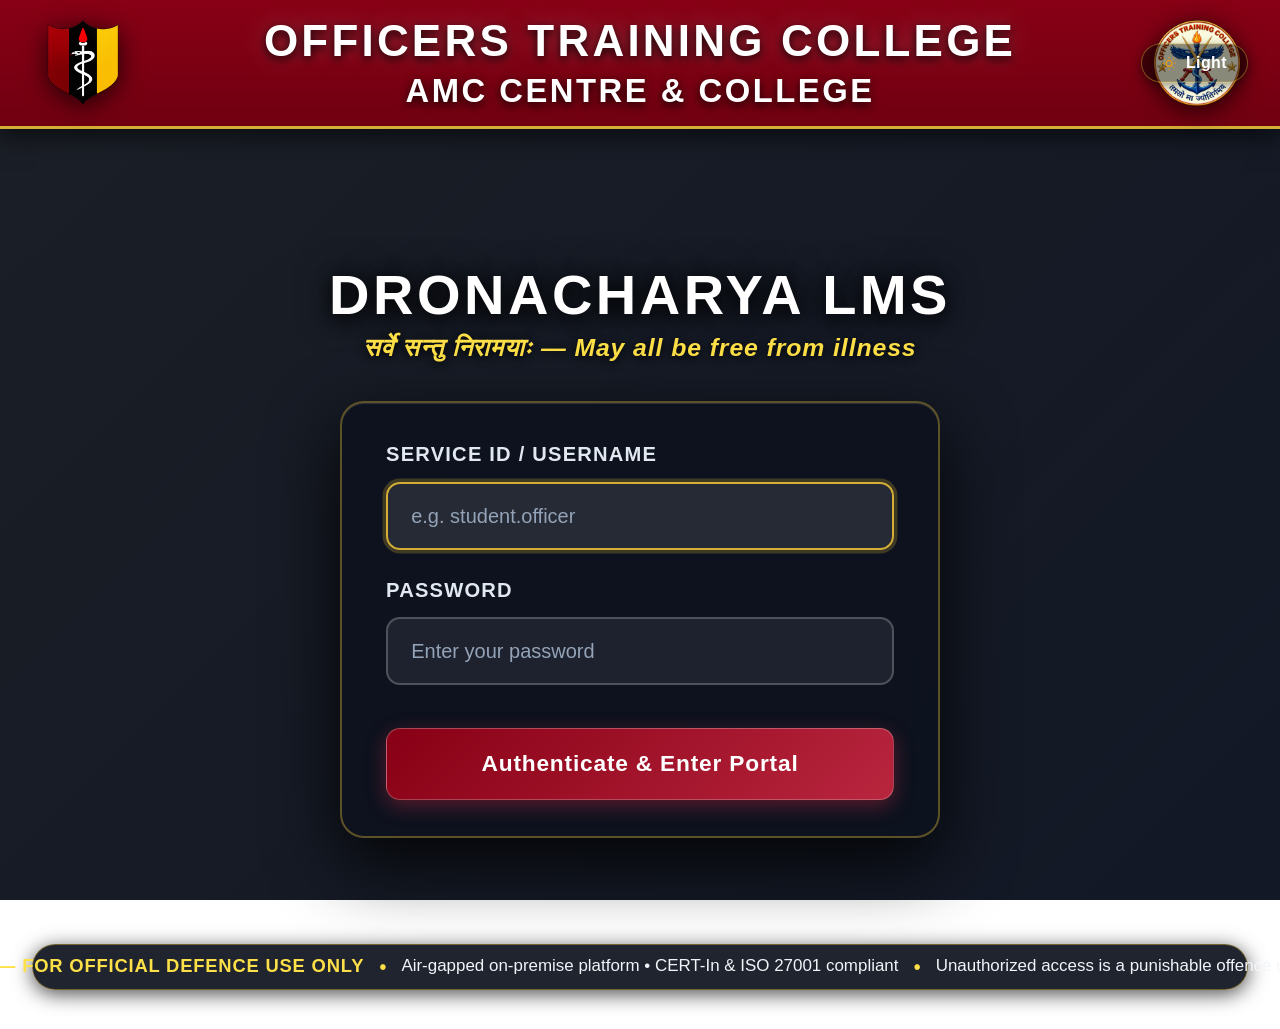
==== commit 72d0c9b7: "style(login): increase text sizes and align motto-to-card spacing across light and dark modes" ====
--- a/frontend/login.html
+++ b/frontend/login.html
@@ -227,7 +227,7 @@
 
         .login-header {
             text-align: center;
-            margin: 0 auto 2.25rem auto;
+            margin: 0 auto 2.35rem auto;
             width: 100%;
             max-width: 950px;
             padding: 0 1rem;
@@ -236,10 +236,10 @@
         }
 
         .login-header h1 {
-            font-size: 3.1rem;
+            font-size: 3.5rem;
             font-weight: 900;
-            margin: 0 0 0.25rem 0;
-            letter-spacing: 3.2px;
+            margin: 0 0 0.35rem 0;
+            letter-spacing: 3.5px;
             line-height: 1.15;
             color: #ffffff;
             text-shadow: 0 4px 18px rgba(0, 0, 0, 0.95), 0 0 35px rgba(0, 0, 0, 0.8);
@@ -248,9 +248,9 @@
         .login-header .motto {
             color: #fde047;
             font-style: italic;
-            font-size: 1.38rem;
-            font-weight: 700;
-            letter-spacing: 0.8px;
+            font-size: 1.55rem;
+            font-weight: 800;
+            letter-spacing: 0.9px;
             line-height: 1.25;
             margin: 0;
             text-shadow: 0 2px 10px rgba(0, 0, 0, 0.95);
@@ -259,18 +259,18 @@
         /* LIGHT MODE - HERO TYPOGRAPHY */
         [data-theme="light"] .login-header h1 {
             color: #0b1329;
-            font-size: 3.1rem;
+            font-size: 3.5rem;
             font-weight: 900;
-            letter-spacing: 3.2px;
+            letter-spacing: 3.5px;
             line-height: 1.15;
             text-shadow: 0 2px 14px rgba(255, 255, 255, 1), 0 0 25px rgba(255, 255, 255, 0.95);
         }
 
         [data-theme="light"] .login-header .motto {
             color: #880015;
-            font-size: 1.38rem;
+            font-size: 1.55rem;
             font-weight: 800;
-            letter-spacing: 0.8px;
+            letter-spacing: 0.9px;
             line-height: 1.25;
             margin: 0;
             text-shadow: 0 2px 10px rgba(255, 255, 255, 0.98), 0 0 15px rgba(255, 255, 255, 0.9);
@@ -278,7 +278,7 @@
 
         .login-container {
             width: 100%;
-            max-width: 580px;
+            max-width: 600px;
             margin: 0 auto;
         }
 
@@ -288,7 +288,7 @@
             -webkit-backdrop-filter: blur(16px);
             border: 2px solid rgba(212, 175, 55, 0.4);
             border-radius: 24px;
-            padding: 2.15rem 2.65rem;
+            padding: 2.25rem 2.75rem;
             box-shadow: 0 25px 70px rgba(0, 0, 0, 0.85), inset 0 1px 0 rgba(255, 255, 255, 0.12);
             box-sizing: border-box;
         }
@@ -302,34 +302,34 @@
         }
 
         .form-group {
-            margin-bottom: 1.5rem;
+            margin-bottom: 1.6rem;
         }
 
         .form-label {
             display: block;
-            font-size: 1.12rem;
+            font-size: 1.26rem;
             font-weight: 800;
             color: #e2e8f0;
             text-transform: uppercase;
             letter-spacing: 1.2px;
-            margin-bottom: 0.7rem;
+            margin-bottom: 0.75rem;
         }
 
         [data-theme="light"] .form-label {
             color: #0f172a;
-            font-size: 1.12rem;
+            font-size: 1.26rem;
             font-weight: 800;
             letter-spacing: 1.2px;
         }
 
         .form-input {
             width: 100%;
-            padding: 1.2rem 1.4rem;
+            padding: 1.25rem 1.45rem;
             background: rgba(255, 255, 255, 0.07);
             border: 2px solid rgba(255, 255, 255, 0.22);
             border-radius: 14px;
             color: #ffffff;
-            font-size: 1.22rem;
+            font-size: 1.32rem;
             font-weight: 600;
             font-family: inherit;
             transition: 0.18s ease;
@@ -339,7 +339,7 @@
 
         .form-input::placeholder {
             color: #94a3b8;
-            font-size: 1.16rem;
+            font-size: 1.25rem;
             font-weight: 500;
         }
 
@@ -353,13 +353,13 @@
             background: #ffffff;
             border: 2px solid #64748b;
             color: #0f172a;
-            font-size: 1.22rem;
+            font-size: 1.32rem;
             font-weight: 600;
         }
 
         [data-theme="light"] .form-input::placeholder {
             color: #64748b;
-            font-size: 1.16rem;
+            font-size: 1.25rem;
             font-weight: 500;
         }
 
@@ -370,17 +370,17 @@
 
         .btn-login {
             width: 100%;
-            padding: 1.3rem;
+            padding: 1.35rem 1.5rem;
             background: linear-gradient(135deg, #880015, #b8263e);
             color: #ffffff;
             border: 1px solid rgba(255, 255, 255, 0.25);
             border-radius: 14px;
-            font-size: 1.3rem;
+            font-size: 1.42rem;
             font-weight: 800;
             letter-spacing: 0.8px;
             cursor: pointer;
             transition: all 0.2s ease;
-            margin-top: 0.95rem;
+            margin-top: 1.05rem;
             box-sizing: border-box;
             box-shadow: 0 6px 20px rgba(184, 38, 62, 0.45);
         }
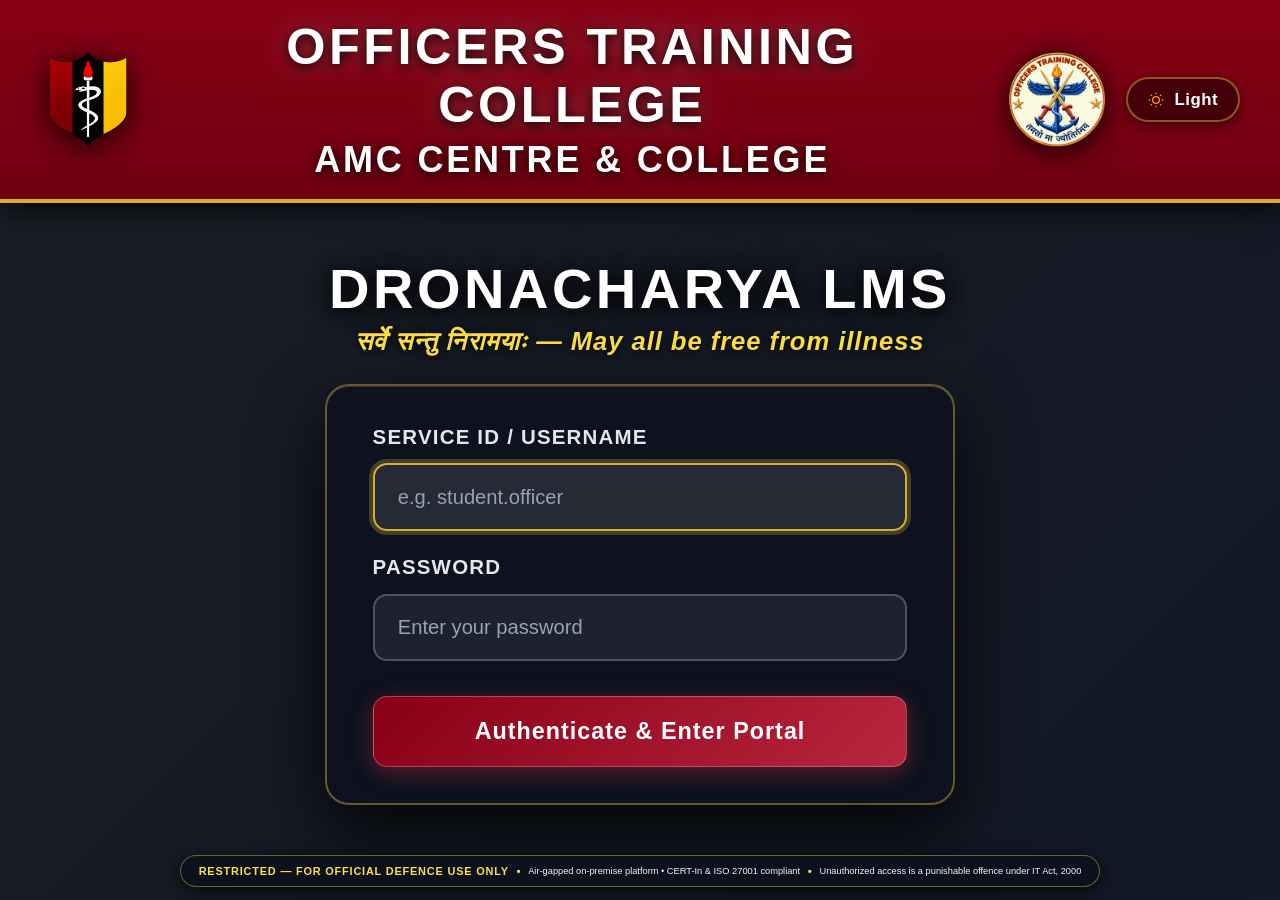
==== commit 613abfb5: "feat(login): enlarge top banner, enlarge login section, and display restricted notice strictly on si" ====
--- a/frontend/login.html
+++ b/frontend/login.html
@@ -11,6 +11,9 @@
         /* Base Page Setup */
         html {
             height: 100%;
+            overflow-x: hidden;
+            width: 100%;
+            max-width: 100vw;
         }
 
         body {
@@ -24,6 +27,8 @@
             font-family: -apple-system, BlinkMacSystemFont, "Segoe UI", Roboto, "Helvetica Neue", Arial, sans-serif;
             color: #ffffff;
             box-sizing: border-box;
+            width: 100%;
+            max-width: 100vw;
         }
 
         /* GUARANTEE BACKGROUND IMAGE /login-bg.jpg ON BOTH DARK AND LIGHT MODES */
@@ -46,33 +51,47 @@
         .otc-banner-header {
             width: 100%;
             background: linear-gradient(180deg, #880015 0%, #700010 100%);
-            border-bottom: 3.5px solid #d4af37;
-            box-shadow: 0 6px 24px rgba(0, 0, 0, 0.65);
-            padding: 1rem 2.5rem;
+            border-bottom: 4px solid #d4af37;
+            box-shadow: 0 8px 28px rgba(0, 0, 0, 0.7);
+            padding: 1.1rem 2.5rem;
             box-sizing: border-box;
             position: relative;
             z-index: 20;
         }
 
         .otc-banner-container {
-            max-width: 1450px;
+            max-width: 1400px;
+            width: 100%;
             margin: 0 auto;
+            display: grid;
+            grid-template-columns: auto 1fr auto;
+            align-items: center;
+            gap: 1.5rem;
+            box-sizing: border-box;
+        }
+
+        .otc-banner-left {
             display: flex;
             align-items: center;
-            justify-content: space-between;
-            gap: 2rem;
+            justify-content: flex-start;
+        }
+
+        .otc-banner-right {
+            display: flex;
+            align-items: center;
+            justify-content: flex-end;
+            gap: 1.35rem;
         }
 
         .otc-banner-logo {
-            height: 86px;
-            width: 86px;
+            height: 96px;
+            width: 96px;
             object-fit: contain;
             flex-shrink: 0;
-            filter: drop-shadow(0 4px 12px rgba(0, 0, 0, 0.75));
+            filter: drop-shadow(0 4px 14px rgba(0, 0, 0, 0.85));
         }
 
         .otc-banner-text {
-            flex: 1;
             text-align: center;
             display: flex;
             flex-direction: column;
@@ -82,131 +101,141 @@
 
         .otc-banner-title {
             color: #ffffff;
-            font-size: 2.75rem;
+            font-size: 3.15rem;
             font-weight: 900;
-            letter-spacing: 3.2px;
+            letter-spacing: 3.5px;
             line-height: 1.15;
             text-transform: uppercase;
-            text-shadow: 0 3px 10px rgba(0, 0, 0, 0.9), 0 0 25px rgba(255, 255, 255, 0.25);
+            text-shadow: 0 3px 12px rgba(0, 0, 0, 0.95), 0 0 28px rgba(255, 255, 255, 0.3);
             margin: 0;
         }
 
         .otc-banner-subtitle {
             color: #ffffff;
-            font-size: 2.05rem;
-            font-weight: 800;
-            letter-spacing: 2.5px;
+            font-size: 2.25rem;
+            font-weight: 800;
+            letter-spacing: 2.8px;
             line-height: 1.2;
             text-transform: uppercase;
-            text-shadow: 0 3px 10px rgba(0, 0, 0, 0.9);
-            margin: 0.25rem 0 0 0;
+            text-shadow: 0 3px 12px rgba(0, 0, 0, 0.95);
+            margin: 0.3rem 0 0 0;
         }
 
         /* Banner Theme Toggle Button */
         .login-theme-toggle {
-            position: absolute;
-            right: 2rem;
-            top: 50%;
-            transform: translateY(-50%);
+            position: static;
+            transform: none;
             background: rgba(0, 0, 0, 0.45);
-            border: 1.5px solid rgba(212, 175, 55, 0.45);
+            border: 2px solid rgba(212, 175, 55, 0.5);
             color: #ffffff;
-            padding: 0.6rem 1.25rem;
+            padding: 0.65rem 1.25rem;
             border-radius: 24px;
             cursor: pointer;
             display: inline-flex;
             align-items: center;
-            gap: 0.6rem;
-            font-size: 1rem;
-            font-weight: 700;
-            letter-spacing: 0.4px;
+            gap: 0.65rem;
+            font-size: 1.05rem;
+            font-weight: 800;
+            letter-spacing: 0.5px;
             transition: all 0.2s ease;
-            box-shadow: 0 3px 10px rgba(0, 0, 0, 0.4);
-            z-index: 30;
+            box-shadow: 0 4px 14px rgba(0, 0, 0, 0.45);
+            white-space: nowrap;
+            flex-shrink: 0;
         }
 
         .login-theme-toggle:hover {
             background: rgba(0, 0, 0, 0.75);
             border-color: #d4af37;
-            box-shadow: 0 0 14px rgba(212, 175, 55, 0.55);
+            box-shadow: 0 0 16px rgba(212, 175, 55, 0.65);
         }
 
         /* In Dark mode: show Sun icon (Action: switch to Light) */
-        .login-theme-toggle .icon-sun { display: inline-block; color: #f59e0b; }
-        .login-theme-toggle .icon-moon { display: none; }
+        .login-theme-toggle .icon-sun { display: inline-block; color: #f59e0b; width: 16px; height: 16px; }
+        .login-theme-toggle .icon-moon { display: none; width: 16px; height: 16px; }
         /* In Light mode: show Moon icon (Action: switch to Dark) */
         [data-theme="light"] .login-theme-toggle .icon-sun { display: none; }
-        [data-theme="light"] .login-theme-toggle .icon-moon { display: inline-block; color: #880015; }
+        [data-theme="light"] .login-theme-toggle .icon-moon { display: inline-block; color: #880015; width: 16px; height: 16px; }
 
         [data-theme="light"] .login-theme-toggle {
-            background: rgba(255, 255, 255, 0.92);
-            border: 1.5px solid rgba(136, 0, 21, 0.4);
+            background: rgba(255, 255, 255, 0.95);
+            border: 2px solid rgba(136, 0, 21, 0.45);
             color: #880015;
             font-weight: 800;
-            box-shadow: 0 3px 10px rgba(0, 0, 0, 0.2);
+            box-shadow: 0 4px 14px rgba(0, 0, 0, 0.2);
         }
 
         [data-theme="light"] .login-theme-toggle:hover {
             background: #ffffff;
             border-color: #880015;
-            box-shadow: 0 0 14px rgba(255, 255, 255, 0.6);
+            box-shadow: 0 0 16px rgba(255, 255, 255, 0.7);
         }
 
         @media (max-width: 1100px) {
-            .login-theme-toggle {
-                position: static;
-                transform: none;
-                margin: 0.5rem auto 0;
-            }
             .otc-banner-header {
+                padding: 0.9rem 1.5rem;
+            }
+            .otc-banner-title {
+                font-size: 2.5rem;
+            }
+            .otc-banner-subtitle {
+                font-size: 1.85rem;
+            }
+            .otc-banner-logo {
+                height: 80px;
+                width: 80px;
+            }
+        }
+
+        @media (max-width: 900px) {
+            .otc-banner-header {
+                padding: 0.85rem 1.25rem;
+            }
+            .otc-banner-title {
+                font-size: 2.2rem;
+            }
+            .otc-banner-subtitle {
+                font-size: 1.65rem;
+            }
+            .otc-banner-logo {
+                height: 72px;
+                width: 72px;
+            }
+        }
+
+        @media (max-width: 600px) {
+            .otc-banner-container {
                 display: flex;
                 flex-direction: column;
-                align-items: center;
-            }
-        }
-
-        @media (max-width: 900px) {
-            .otc-banner-header {
-                padding: 0.75rem 1.25rem;
+                gap: 0.75rem;
             }
             .otc-banner-logo {
-                height: 64px;
-                width: 64px;
+                height: 58px;
+                width: 58px;
             }
             .otc-banner-title {
-                font-size: 1.85rem;
-                letter-spacing: 1.8px;
+                font-size: 1.6rem;
+                letter-spacing: 1.2px;
             }
             .otc-banner-subtitle {
-                font-size: 1.45rem;
-                letter-spacing: 1.4px;
-            }
-        }
-
-        @media (max-width: 600px) {
-            .otc-banner-logo {
-                height: 52px;
-                width: 52px;
-            }
-            .otc-banner-title {
-                font-size: 1.4rem;
+                font-size: 1.25rem;
                 letter-spacing: 1px;
             }
-            .otc-banner-subtitle {
-                font-size: 1.1rem;
-                letter-spacing: 0.8px;
-            }
         }
 
         /* Main Content & Login Card Layout */
-        .login-main {
+        .login-main,
+        .login-page,
+        [data-theme="dark"] .login-main,
+        [data-theme="dark"] .login-page,
+        [data-theme="light"] .login-main,
+        [data-theme="light"] .login-page {
             flex: 1;
-            min-height: 0;
+            min-height: 0 !important;
             display: flex;
             flex-direction: column;
             align-items: center;
             justify-content: space-between;
-            padding: 0.45rem 2rem 0.45rem 2rem;
+            padding: 0.45rem 2rem 0.45rem 2rem !important;
             box-sizing: border-box;
             position: relative;
             z-index: 10;
@@ -227,9 +256,9 @@
 
         .login-header {
             text-align: center;
-            margin: 0 auto 2.35rem auto;
-            width: 100%;
-            max-width: 950px;
+            margin: 0 auto 1.65rem auto;
+            width: 100%;
+            max-width: 1050px;
             padding: 0 1rem;
             box-sizing: border-box;
             flex-shrink: 0;
@@ -238,7 +267,7 @@
         .login-header h1 {
             font-size: 3.5rem;
             font-weight: 900;
-            margin: 0 0 0.35rem 0;
+            margin: 0 0 0.3rem 0;
             letter-spacing: 3.5px;
             line-height: 1.15;
             color: #ffffff;
@@ -248,9 +277,9 @@
         .login-header .motto {
             color: #fde047;
             font-style: italic;
-            font-size: 1.55rem;
-            font-weight: 800;
-            letter-spacing: 0.9px;
+            font-size: 1.6rem;
+            font-weight: 800;
+            letter-spacing: 0.95px;
             line-height: 1.25;
             margin: 0;
             text-shadow: 0 2px 10px rgba(0, 0, 0, 0.95);
@@ -268,9 +297,9 @@
 
         [data-theme="light"] .login-header .motto {
             color: #880015;
-            font-size: 1.55rem;
-            font-weight: 800;
-            letter-spacing: 0.9px;
+            font-size: 1.6rem;
+            font-weight: 800;
+            letter-spacing: 0.95px;
             line-height: 1.25;
             margin: 0;
             text-shadow: 0 2px 10px rgba(255, 255, 255, 0.98), 0 0 15px rgba(255, 255, 255, 0.9);
@@ -278,7 +307,7 @@
 
         .login-container {
             width: 100%;
-            max-width: 600px;
+            max-width: 630px;
             margin: 0 auto;
         }
 
@@ -286,9 +315,9 @@
             background: rgba(13, 18, 30, 0.9);
             backdrop-filter: blur(16px);
             -webkit-backdrop-filter: blur(16px);
-            border: 2px solid rgba(212, 175, 55, 0.4);
+            border: 2px solid rgba(212, 175, 55, 0.45);
             border-radius: 24px;
-            padding: 2.25rem 2.75rem;
+            padding: 2.25rem 2.85rem;
             box-shadow: 0 25px 70px rgba(0, 0, 0, 0.85), inset 0 1px 0 rgba(255, 255, 255, 0.12);
             box-sizing: border-box;
         }
@@ -302,34 +331,34 @@
         }
 
         .form-group {
-            margin-bottom: 1.6rem;
+            margin-bottom: 1.35rem;
         }
 
         .form-label {
             display: block;
-            font-size: 1.26rem;
+            font-size: 1.28rem;
             font-weight: 800;
             color: #e2e8f0;
             text-transform: uppercase;
             letter-spacing: 1.2px;
-            margin-bottom: 0.75rem;
+            margin-bottom: 0.65rem;
         }
 
         [data-theme="light"] .form-label {
             color: #0f172a;
-            font-size: 1.26rem;
+            font-size: 1.28rem;
             font-weight: 800;
             letter-spacing: 1.2px;
         }
 
         .form-input {
             width: 100%;
-            padding: 1.25rem 1.45rem;
+            padding: 1.2rem 1.45rem;
             background: rgba(255, 255, 255, 0.07);
             border: 2px solid rgba(255, 255, 255, 0.22);
             border-radius: 14px;
             color: #ffffff;
-            font-size: 1.32rem;
+            font-size: 1.34rem;
             font-weight: 600;
             font-family: inherit;
             transition: 0.18s ease;
@@ -339,13 +368,13 @@
 
         .form-input::placeholder {
             color: #94a3b8;
-            font-size: 1.25rem;
+            font-size: 1.26rem;
             font-weight: 500;
         }
 
         .form-input:focus {
             border-color: #d4af37;
-            box-shadow: 0 0 0 3.5px rgba(212, 175, 55, 0.25);
+            box-shadow: 0 0 0 4px rgba(212, 175, 55, 0.28);
             background: rgba(255, 255, 255, 0.1);
         }
 
@@ -353,36 +382,36 @@
             background: #ffffff;
             border: 2px solid #64748b;
             color: #0f172a;
-            font-size: 1.32rem;
+            font-size: 1.34rem;
             font-weight: 600;
         }
 
         [data-theme="light"] .form-input::placeholder {
             color: #64748b;
-            font-size: 1.25rem;
+            font-size: 1.26rem;
             font-weight: 500;
         }
 
         [data-theme="light"] .form-input:focus {
             border-color: #880015;
-            box-shadow: 0 0 0 3.5px rgba(136, 0, 21, 0.22);
+            box-shadow: 0 0 0 4px rgba(136, 0, 21, 0.25);
         }
 
         .btn-login {
             width: 100%;
-            padding: 1.35rem 1.5rem;
+            padding: 1.3rem 1.6rem;
             background: linear-gradient(135deg, #880015, #b8263e);
             color: #ffffff;
             border: 1px solid rgba(255, 255, 255, 0.25);
             border-radius: 14px;
-            font-size: 1.42rem;
-            font-weight: 800;
-            letter-spacing: 0.8px;
+            font-size: 1.46rem;
+            font-weight: 800;
+            letter-spacing: 1px;
             cursor: pointer;
             transition: all 0.2s ease;
-            margin-top: 1.05rem;
-            box-sizing: border-box;
-            box-shadow: 0 6px 20px rgba(184, 38, 62, 0.45);
+            margin-top: 0.85rem;
+            box-sizing: border-box;
+            box-shadow: 0 6px 22px rgba(184, 38, 62, 0.48);
         }
 
         .btn-login:hover {
@@ -414,85 +443,111 @@
             animation: fadeIn 0.3s ease;
         }
 
-        /* RESTRICTED DEFENCE NOTICE (SINGLE HORIZONTAL LINE) */
+        /* RESTRICTED DEFENCE NOTICE (STRICTLY SINGLE HORIZONTAL LINE) */
         .security-notice {
-            display: inline-flex;
-            align-items: center;
-            justify-content: center;
-            flex-wrap: nowrap;
-            white-space: nowrap;
+            display: inline-flex !important;
+            flex-direction: row !important;
+            align-items: center !important;
+            justify-content: center !important;
+            flex-wrap: nowrap !important;
+            white-space: nowrap !important;
             text-align: center;
-            margin: 0.25rem auto 0.45rem auto;
-            font-size: 1.06rem;
+            margin: 0.25rem auto 0.35rem auto;
+            font-size: clamp(0.58rem, 0.72vw, 0.94rem);
             color: #f1f5f9;
             line-height: 1.35;
-            background: rgba(13, 18, 30, 0.92);
+            background: rgba(13, 18, 30, 0.94);
             backdrop-filter: blur(14px);
             -webkit-backdrop-filter: blur(14px);
-            padding: 0.55rem 2.8rem;
-            border-radius: 9999px;
-            border: 1.5px solid rgba(212, 175, 55, 0.45);
-            box-shadow: 0 4px 20px rgba(0, 0, 0, 0.7);
-            max-width: 95vw;
+            padding: 0.45rem clamp(0.75rem, 1.4vw, 1.8rem);
+            border-radius: 9999px !important;
+            border: 1.8px solid rgba(212, 175, 55, 0.5);
+            box-shadow: 0 4px 20px rgba(0, 0, 0, 0.75);
+            max-width: 96vw;
             width: max-content;
             box-sizing: border-box;
             z-index: 10;
             flex-shrink: 0;
-            gap: 0.95rem;
+            gap: clamp(0.35rem, 0.6vw, 0.75rem);
+        }
+
+        .security-notice span,
+        .security-notice .sec-restricted,
+        .security-notice .sec-sep {
+            white-space: nowrap !important;
+            display: inline-block;
         }
 
         .security-notice .sec-restricted {
             color: #fde047;
-            font-size: 1.15rem;
+            font-size: 1.18em;
             font-weight: 900;
             letter-spacing: 0.8px;
         }
 
         .security-notice .sec-sep {
             color: #fde047;
-            font-size: 1.22rem;
+            font-size: 1.25em;
             font-weight: 900;
         }
 
         [data-theme="light"] .security-notice {
-            background: rgba(255, 255, 255, 0.96);
+            background: rgba(255, 255, 255, 0.97);
             color: #0f172a;
-            font-size: 1.06rem;
-            border: 1.5px solid rgba(136, 0, 21, 0.35);
-            box-shadow: 0 4px 20px rgba(0, 0, 0, 0.15);
+            border: 2px solid rgba(136, 0, 21, 0.4);
+            box-shadow: 0 4px 22px rgba(0, 0, 0, 0.18);
         }
 
         [data-theme="light"] .security-notice .sec-restricted {
             color: #880015;
-            font-size: 1.15rem;
+            font-size: 1.18em;
             font-weight: 900;
             letter-spacing: 0.8px;
         }
 
         [data-theme="light"] .security-notice .sec-sep {
             color: #880015;
-            font-size: 1.22rem;
+            font-size: 1.25em;
             font-weight: 900;
         }
 
         [data-theme="light"] .security-notice span {
-            font-weight: 600;
+            font-weight: 700;
         }
 
         @media (max-width: 1200px) {
             .otc-banner-title {
-                font-size: 2.2rem;
+                font-size: 2.85rem;
             }
             .otc-banner-subtitle {
-                font-size: 1.65rem;
+                font-size: 2.1rem;
+            }
+            .otc-banner-logo {
+                height: 90px;
+                width: 90px;
+            }
+            .login-container {
+                max-width: 640px;
+            }
+            .login-card {
+                padding: 2.5rem 3rem;
+            }
+            .login-header h1 {
+                font-size: 3.5rem;
+            }
+            [data-theme="light"] .login-header h1 {
+                font-size: 3.5rem;
+            }
+            .login-header .motto {
+                font-size: 1.6rem;
+            }
+            [data-theme="light"] .login-header .motto {
+                font-size: 1.6rem;
             }
             .security-notice {
-                font-size: 0.88rem;
-                padding: 0.55rem 2rem;
-                gap: 0.6rem;
-            }
-            .security-notice .sec-restricted {
-                font-size: 0.94rem;
+                font-size: clamp(0.78rem, 1vw, 0.98rem);
+                padding: 0.55rem 1.8rem;
+                gap: 0.7rem;
             }
         }
 
@@ -507,54 +562,58 @@
                 padding: 0 1rem;
             }
             .login-header {
-                margin: 0 auto 0.85rem auto;
+                margin: 0 auto 1.5rem auto;
             }
             .login-header h1 {
-                font-size: 2.2rem;
-                letter-spacing: 2px;
+                font-size: 3.0rem;
+                letter-spacing: 2.5px;
             }
             [data-theme="light"] .login-header h1 {
-                font-size: 2.2rem;
+                font-size: 3.0rem;
             }
             .login-header .motto {
-                font-size: 1.15rem;
+                font-size: 1.45rem;
             }
             [data-theme="light"] .login-header .motto {
-                font-size: 1.15rem;
+                font-size: 1.45rem;
             }
             .login-container {
-                max-width: 500px;
+                max-width: 600px;
+                width: 92vw;
             }
             .login-card {
-                padding: 2rem 1.85rem;
+                padding: 2.25rem 2.4rem;
             }
             .form-label {
-                font-size: 0.95rem;
+                font-size: 1.2rem;
+            }
+            [data-theme="light"] .form-label {
+                font-size: 1.2rem;
             }
             .form-input {
-                font-size: 1.1rem;
-                padding: 1rem 1.2rem;
+                font-size: 1.28rem;
+                padding: 1.2rem 1.4rem;
+            }
+            [data-theme="light"] .form-input {
+                font-size: 1.28rem;
             }
             .btn-login {
-                font-size: 1.18rem;
-                padding: 1.1rem;
+                font-size: 1.38rem;
+                padding: 1.3rem 1.5rem;
             }
             .login-main {
                 padding: 0.75rem 1rem 1rem 1rem;
             }
             .security-notice {
-                white-space: normal;
-                border-radius: 12px;
-                display: block;
-                font-size: 0.82rem;
-                padding: 0.6rem 1.2rem;
-                max-width: 620px;
-            }
-            .security-notice .sec-restricted {
-                font-size: 0.88rem;
-            }
-            .security-notice .sec-sep {
-                display: inline;
+                display: inline-flex !important;
+                flex-direction: row !important;
+                flex-wrap: nowrap !important;
+                white-space: nowrap !important;
+                border-radius: 9999px !important;
+                font-size: clamp(0.68rem, 0.95vw, 0.85rem) !important;
+                padding: 0.45rem 1.2rem !important;
+                gap: 0.5rem !important;
+                max-width: 98vw !important;
             }
         }
 
@@ -568,20 +627,23 @@
     <!-- Institutional Top Banner (Officers Training College / AMC Centre & College) -->
     <header class="otc-banner-header">
         <div class="otc-banner-container">
-            <img src="OTC.png" alt="AMC Centre & College Crest" class="otc-banner-logo left">
+            <div class="otc-banner-left">
+                <img src="OTC.png" alt="AMC Centre & College Crest" class="otc-banner-logo left">
+            </div>
             <div class="otc-banner-text">
                 <h1 class="otc-banner-title">OFFICERS TRAINING COLLEGE</h1>
                 <h2 class="otc-banner-subtitle">AMC CENTRE &amp; COLLEGE</h2>
             </div>
-            <img src="college-crest.png" alt="Officers Training College Crest" class="otc-banner-logo right">
+            <div class="otc-banner-right">
+                <img src="college-crest.png" alt="Officers Training College Crest" class="otc-banner-logo right">
+                <!-- Quick Theme Switcher -->
+                <button class="login-theme-toggle" id="theme-toggle-btn" title="Switch Theme (Dark / Light)">
+                    <svg class="icon-sun" width="16" height="16" viewBox="0 0 24 24" fill="none" stroke="currentColor" stroke-width="2"><circle cx="12" cy="12" r="5"></circle><line x1="12" y1="1" x2="12" y2="3"></line><line x1="12" y1="21" x2="12" y2="23"></line><line x1="4.22" y1="4.22" x2="5.64" y2="5.64"></line><line x1="18.36" y1="18.36" x2="19.78" y2="19.78"></line><line x1="1" y1="12" x2="3" y2="12"></line><line x1="21" y1="12" x2="23" y2="12"></line><line x1="4.22" y1="19.78" x2="5.64" y2="18.36"></line><line x1="18.36" y1="5.64" x2="19.78" y2="4.22"></line></svg>
+                    <svg class="icon-moon" width="16" height="16" viewBox="0 0 24 24" fill="none" stroke="currentColor" stroke-width="2"><path d="M21 12.79A9 9 0 1 1 11.21 3 7 7 0 0 0 21 12.79z"></path></svg>
+                    <span id="theme-label-text">Light</span>
+                </button>
+            </div>
         </div>
-
-        <!-- Quick Theme Switcher -->
-        <button class="login-theme-toggle" id="theme-toggle-btn" title="Switch Theme (Dark / Light)">
-            <svg class="icon-sun" width="14" height="14" viewBox="0 0 24 24" fill="none" stroke="currentColor" stroke-width="2"><circle cx="12" cy="12" r="5"></circle><line x1="12" y1="1" x2="12" y2="3"></line><line x1="12" y1="21" x2="12" y2="23"></line><line x1="4.22" y1="4.22" x2="5.64" y2="5.64"></line><line x1="18.36" y1="18.36" x2="19.78" y2="19.78"></line><line x1="1" y1="12" x2="3" y2="12"></line><line x1="21" y1="12" x2="23" y2="12"></line><line x1="4.22" y1="19.78" x2="5.64" y2="18.36"></line><line x1="18.36" y1="5.64" x2="19.78" y2="4.22"></line></svg>
-            <svg class="icon-moon" width="14" height="14" viewBox="0 0 24 24" fill="none" stroke="currentColor" stroke-width="2"><path d="M21 12.79A9 9 0 1 1 11.21 3 7 7 0 0 0 21 12.79z"></path></svg>
-            <span id="theme-label-text">Light</span>
-        </button>
     </header>
 
     <!-- Main Login Area with .login-page class -->
--- a/frontend/css/style.css
+++ b/frontend/css/style.css
@@ -1716,11 +1716,6 @@
 /* Login Page Theme Styles */
 .login-page,
 [data-theme="dark"] .login-page {
-  min-height: 100vh;
-  display: flex;
-  align-items: center;
-  justify-content: center;
-  padding: 2rem;
   background: linear-gradient(135deg, rgba(8, 12, 20, 0.65) 0%, rgba(13, 19, 33, 0.78) 100%), url('/login-bg.jpg') no-repeat center center / cover !important;
   background-attachment: fixed !important;
 }
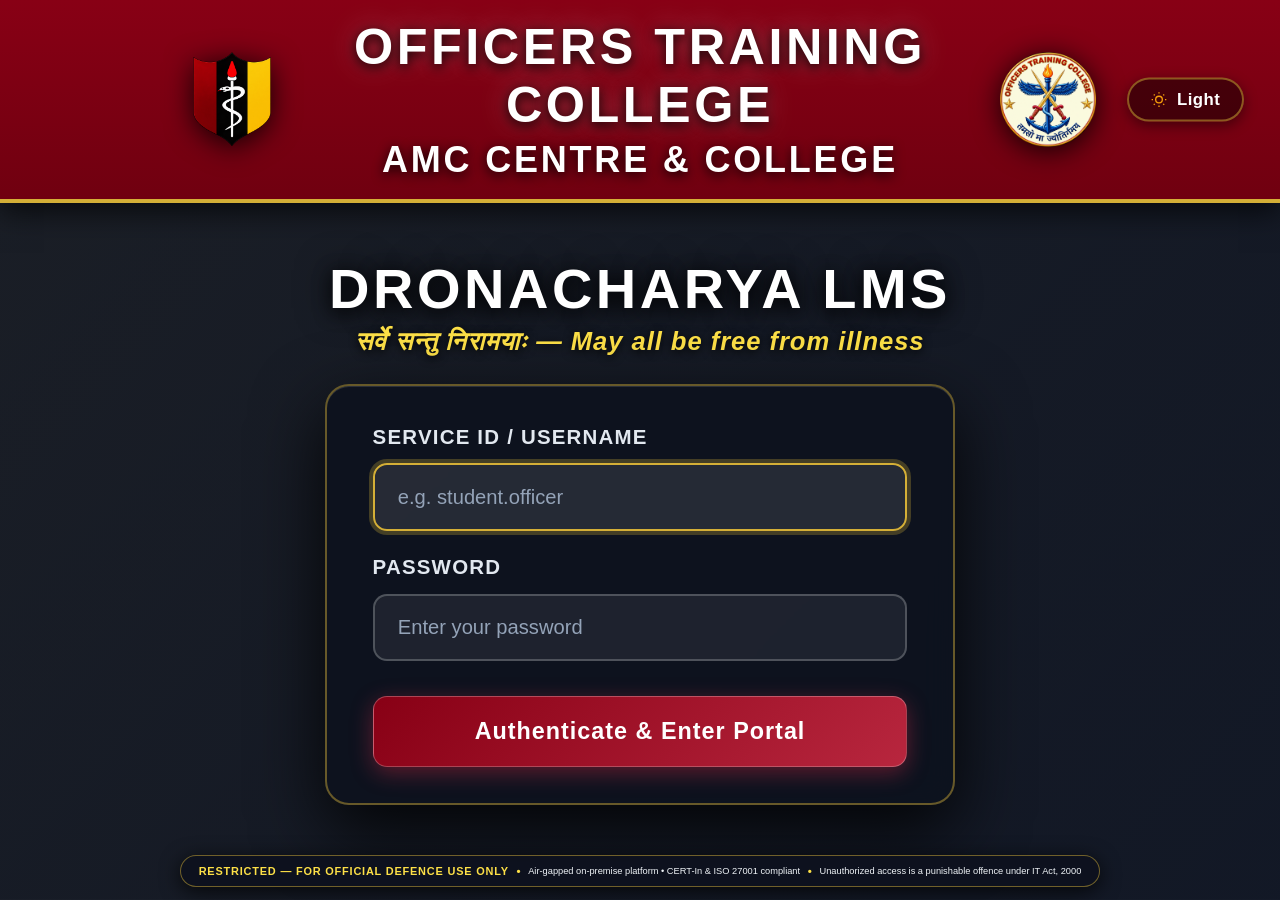
==== commit 17a2f7c9: "feat(login): position theme toggle button in the far right corner of the banner" ====
--- a/frontend/login.html
+++ b/frontend/login.html
@@ -60,27 +60,15 @@
         }
 
         .otc-banner-container {
-            max-width: 1400px;
+            max-width: 1350px;
             width: 100%;
             margin: 0 auto;
-            display: grid;
-            grid-template-columns: auto 1fr auto;
-            align-items: center;
-            gap: 1.5rem;
-            box-sizing: border-box;
-        }
-
-        .otc-banner-left {
             display: flex;
             align-items: center;
-            justify-content: flex-start;
-        }
-
-        .otc-banner-right {
-            display: flex;
-            align-items: center;
-            justify-content: flex-end;
-            gap: 1.35rem;
+            justify-content: space-between;
+            gap: 2rem;
+            box-sizing: border-box;
+            padding: 0 9rem;
         }
 
         .otc-banner-logo {
@@ -92,6 +80,7 @@
         }
 
         .otc-banner-text {
+            flex: 1;
             text-align: center;
             display: flex;
             flex-direction: column;
@@ -121,14 +110,16 @@
             margin: 0.3rem 0 0 0;
         }
 
-        /* Banner Theme Toggle Button */
+        /* Banner Theme Toggle Button - PLACED IN THE RIGHT CORNER */
         .login-theme-toggle {
-            position: static;
-            transform: none;
+            position: absolute;
+            right: 2.25rem;
+            top: 50%;
+            transform: translateY(-50%);
             background: rgba(0, 0, 0, 0.45);
             border: 2px solid rgba(212, 175, 55, 0.5);
             color: #ffffff;
-            padding: 0.65rem 1.25rem;
+            padding: 0.65rem 1.35rem;
             border-radius: 24px;
             cursor: pointer;
             display: inline-flex;
@@ -140,7 +131,7 @@
             transition: all 0.2s ease;
             box-shadow: 0 4px 14px rgba(0, 0, 0, 0.45);
             white-space: nowrap;
-            flex-shrink: 0;
+            z-index: 30;
         }
 
         .login-theme-toggle:hover {
@@ -174,6 +165,9 @@
             .otc-banner-header {
                 padding: 0.9rem 1.5rem;
             }
+            .otc-banner-container {
+                padding: 0 7.5rem;
+            }
             .otc-banner-title {
                 font-size: 2.5rem;
             }
@@ -184,12 +178,18 @@
                 height: 80px;
                 width: 80px;
             }
+            .login-theme-toggle {
+                right: 1.5rem;
+            }
         }
 
         @media (max-width: 900px) {
             .otc-banner-header {
                 padding: 0.85rem 1.25rem;
             }
+            .otc-banner-container {
+                padding: 0 5.5rem;
+            }
             .otc-banner-title {
                 font-size: 2.2rem;
             }
@@ -199,6 +199,11 @@
             .otc-banner-logo {
                 height: 72px;
                 width: 72px;
+            }
+            .login-theme-toggle {
+                right: 1rem;
+                padding: 0.5rem 0.95rem;
+                font-size: 0.92rem;
             }
         }
 
@@ -627,23 +632,20 @@
     <!-- Institutional Top Banner (Officers Training College / AMC Centre & College) -->
     <header class="otc-banner-header">
         <div class="otc-banner-container">
-            <div class="otc-banner-left">
-                <img src="OTC.png" alt="AMC Centre & College Crest" class="otc-banner-logo left">
-            </div>
+            <img src="OTC.png" alt="AMC Centre & College Crest" class="otc-banner-logo left">
             <div class="otc-banner-text">
                 <h1 class="otc-banner-title">OFFICERS TRAINING COLLEGE</h1>
                 <h2 class="otc-banner-subtitle">AMC CENTRE &amp; COLLEGE</h2>
             </div>
-            <div class="otc-banner-right">
-                <img src="college-crest.png" alt="Officers Training College Crest" class="otc-banner-logo right">
-                <!-- Quick Theme Switcher -->
-                <button class="login-theme-toggle" id="theme-toggle-btn" title="Switch Theme (Dark / Light)">
-                    <svg class="icon-sun" width="16" height="16" viewBox="0 0 24 24" fill="none" stroke="currentColor" stroke-width="2"><circle cx="12" cy="12" r="5"></circle><line x1="12" y1="1" x2="12" y2="3"></line><line x1="12" y1="21" x2="12" y2="23"></line><line x1="4.22" y1="4.22" x2="5.64" y2="5.64"></line><line x1="18.36" y1="18.36" x2="19.78" y2="19.78"></line><line x1="1" y1="12" x2="3" y2="12"></line><line x1="21" y1="12" x2="23" y2="12"></line><line x1="4.22" y1="19.78" x2="5.64" y2="18.36"></line><line x1="18.36" y1="5.64" x2="19.78" y2="4.22"></line></svg>
-                    <svg class="icon-moon" width="16" height="16" viewBox="0 0 24 24" fill="none" stroke="currentColor" stroke-width="2"><path d="M21 12.79A9 9 0 1 1 11.21 3 7 7 0 0 0 21 12.79z"></path></svg>
-                    <span id="theme-label-text">Light</span>
-                </button>
-            </div>
+            <img src="college-crest.png" alt="Officers Training College Crest" class="otc-banner-logo right">
         </div>
+
+        <!-- Quick Theme Switcher (Right Corner) -->
+        <button class="login-theme-toggle" id="theme-toggle-btn" title="Switch Theme (Dark / Light)">
+            <svg class="icon-sun" width="16" height="16" viewBox="0 0 24 24" fill="none" stroke="currentColor" stroke-width="2"><circle cx="12" cy="12" r="5"></circle><line x1="12" y1="1" x2="12" y2="3"></line><line x1="12" y1="21" x2="12" y2="23"></line><line x1="4.22" y1="4.22" x2="5.64" y2="5.64"></line><line x1="18.36" y1="18.36" x2="19.78" y2="19.78"></line><line x1="1" y1="12" x2="3" y2="12"></line><line x1="21" y1="12" x2="23" y2="12"></line><line x1="4.22" y1="19.78" x2="5.64" y2="18.36"></line><line x1="18.36" y1="5.64" x2="19.78" y2="4.22"></line></svg>
+            <svg class="icon-moon" width="16" height="16" viewBox="0 0 24 24" fill="none" stroke="currentColor" stroke-width="2"><path d="M21 12.79A9 9 0 1 1 11.21 3 7 7 0 0 0 21 12.79z"></path></svg>
+            <span id="theme-label-text">Light</span>
+        </button>
     </header>
 
     <!-- Main Login Area with .login-page class -->
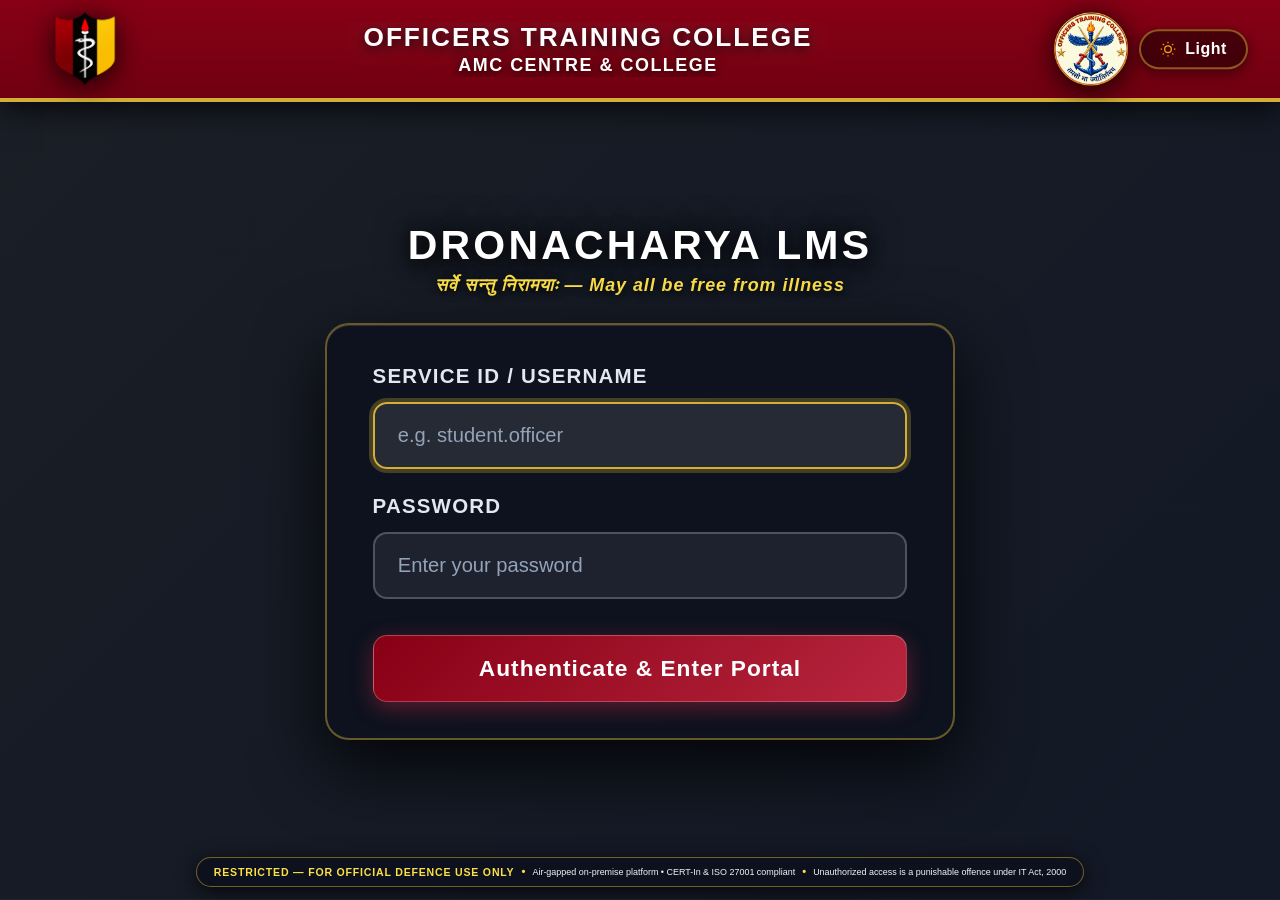
==== commit 1121dffb: "fix(login): ensure institutional banner and all header texts strictly display on one single line" ====
--- a/frontend/login.html
+++ b/frontend/login.html
@@ -53,27 +53,27 @@
             background: linear-gradient(180deg, #880015 0%, #700010 100%);
             border-bottom: 4px solid #d4af37;
             box-shadow: 0 8px 28px rgba(0, 0, 0, 0.7);
-            padding: 1.1rem 2.5rem;
+            padding: 0.75rem 2rem;
             box-sizing: border-box;
             position: relative;
             z-index: 20;
         }
 
         .otc-banner-container {
-            max-width: 1350px;
+            max-width: 1400px;
             width: 100%;
             margin: 0 auto;
             display: flex;
             align-items: center;
             justify-content: space-between;
-            gap: 2rem;
-            box-sizing: border-box;
-            padding: 0 9rem;
+            gap: 1.25rem;
+            box-sizing: border-box;
+            padding: 0 7.5rem 0 1rem;
         }
 
         .otc-banner-logo {
-            height: 96px;
-            width: 96px;
+            height: clamp(56px, 5.8vw, 84px);
+            width: clamp(56px, 5.8vw, 84px);
             object-fit: contain;
             flex-shrink: 0;
             filter: drop-shadow(0 4px 14px rgba(0, 0, 0, 0.85));
@@ -86,51 +86,55 @@
             flex-direction: column;
             align-items: center;
             justify-content: center;
+            min-width: 0;
+            overflow: hidden;
         }
 
         .otc-banner-title {
             color: #ffffff;
-            font-size: 3.15rem;
+            font-size: clamp(1.25rem, 2.05vw, 2.55rem);
             font-weight: 900;
-            letter-spacing: 3.5px;
+            letter-spacing: clamp(0.8px, 0.15vw, 2.6px);
             line-height: 1.15;
             text-transform: uppercase;
+            white-space: nowrap !important;
             text-shadow: 0 3px 12px rgba(0, 0, 0, 0.95), 0 0 28px rgba(255, 255, 255, 0.3);
             margin: 0;
         }
 
         .otc-banner-subtitle {
             color: #ffffff;
-            font-size: 2.25rem;
+            font-size: clamp(0.9rem, 1.4vw, 1.75rem);
             font-weight: 800;
-            letter-spacing: 2.8px;
+            letter-spacing: clamp(0.6px, 0.12vw, 2px);
             line-height: 1.2;
             text-transform: uppercase;
+            white-space: nowrap !important;
             text-shadow: 0 3px 12px rgba(0, 0, 0, 0.95);
-            margin: 0.3rem 0 0 0;
+            margin: 0.2rem 0 0 0;
         }
 
         /* Banner Theme Toggle Button - PLACED IN THE RIGHT CORNER */
         .login-theme-toggle {
             position: absolute;
-            right: 2.25rem;
+            right: 2rem;
             top: 50%;
             transform: translateY(-50%);
             background: rgba(0, 0, 0, 0.45);
             border: 2px solid rgba(212, 175, 55, 0.5);
             color: #ffffff;
-            padding: 0.65rem 1.35rem;
+            padding: 0.55rem 1.2rem;
             border-radius: 24px;
             cursor: pointer;
             display: inline-flex;
             align-items: center;
-            gap: 0.65rem;
-            font-size: 1.05rem;
+            gap: 0.55rem;
+            font-size: 1rem;
             font-weight: 800;
             letter-spacing: 0.5px;
             transition: all 0.2s ease;
             box-shadow: 0 4px 14px rgba(0, 0, 0, 0.45);
-            white-space: nowrap;
+            white-space: nowrap !important;
             z-index: 30;
         }
 
@@ -163,47 +167,55 @@
 
         @media (max-width: 1100px) {
             .otc-banner-header {
-                padding: 0.9rem 1.5rem;
+                padding: 0.65rem 1.25rem;
             }
             .otc-banner-container {
-                padding: 0 7.5rem;
+                padding: 0 6.5rem 0 0.5rem;
+                gap: 1rem;
             }
             .otc-banner-title {
-                font-size: 2.5rem;
+                font-size: clamp(1.2rem, 2.1vw, 2rem);
+                white-space: nowrap !important;
             }
             .otc-banner-subtitle {
-                font-size: 1.85rem;
+                font-size: clamp(0.85rem, 1.4vw, 1.4rem);
+                white-space: nowrap !important;
             }
             .otc-banner-logo {
-                height: 80px;
-                width: 80px;
+                height: 64px;
+                width: 64px;
             }
             .login-theme-toggle {
-                right: 1.5rem;
+                right: 1.25rem;
+                padding: 0.48rem 1rem;
+                font-size: 0.92rem;
             }
         }
 
         @media (max-width: 900px) {
             .otc-banner-header {
-                padding: 0.85rem 1.25rem;
+                padding: 0.6rem 1rem;
             }
             .otc-banner-container {
-                padding: 0 5.5rem;
+                padding: 0 5rem 0 0.5rem;
+                gap: 0.75rem;
             }
             .otc-banner-title {
-                font-size: 2.2rem;
+                font-size: clamp(1.05rem, 2.1vw, 1.6rem);
+                white-space: nowrap !important;
             }
             .otc-banner-subtitle {
-                font-size: 1.65rem;
+                font-size: clamp(0.78rem, 1.4vw, 1.15rem);
+                white-space: nowrap !important;
             }
             .otc-banner-logo {
-                height: 72px;
-                width: 72px;
+                height: 52px;
+                width: 52px;
             }
             .login-theme-toggle {
-                right: 1rem;
-                padding: 0.5rem 0.95rem;
-                font-size: 0.92rem;
+                right: 0.75rem;
+                padding: 0.42rem 0.85rem;
+                font-size: 0.85rem;
             }
         }
 
@@ -211,19 +223,27 @@
             .otc-banner-container {
                 display: flex;
                 flex-direction: column;
-                gap: 0.75rem;
+                gap: 0.5rem;
+                padding: 0 0.5rem;
             }
             .otc-banner-logo {
-                height: 58px;
-                width: 58px;
+                height: 46px;
+                width: 46px;
             }
             .otc-banner-title {
-                font-size: 1.6rem;
-                letter-spacing: 1.2px;
+                font-size: clamp(1rem, 3.6vw, 1.35rem);
+                letter-spacing: 0.8px;
+                white-space: nowrap !important;
             }
             .otc-banner-subtitle {
-                font-size: 1.25rem;
-                letter-spacing: 1px;
+                font-size: clamp(0.75rem, 2.6vw, 1rem);
+                letter-spacing: 0.6px;
+                white-space: nowrap !important;
+            }
+            .login-theme-toggle {
+                position: static;
+                transform: none;
+                margin-top: 0.25rem;
             }
         }
 
@@ -270,43 +290,47 @@
         }
 
         .login-header h1 {
-            font-size: 3.5rem;
+            font-size: clamp(2.2rem, 3.2vw, 3.5rem);
             font-weight: 900;
             margin: 0 0 0.3rem 0;
-            letter-spacing: 3.5px;
+            letter-spacing: clamp(1.5px, 0.25vw, 3.5px);
             line-height: 1.15;
             color: #ffffff;
+            white-space: nowrap !important;
             text-shadow: 0 4px 18px rgba(0, 0, 0, 0.95), 0 0 35px rgba(0, 0, 0, 0.8);
         }
 
         .login-header .motto {
             color: #fde047;
             font-style: italic;
-            font-size: 1.6rem;
+            font-size: clamp(1.1rem, 1.4vw, 1.6rem);
             font-weight: 800;
             letter-spacing: 0.95px;
             line-height: 1.25;
             margin: 0;
+            white-space: nowrap !important;
             text-shadow: 0 2px 10px rgba(0, 0, 0, 0.95);
         }
 
         /* LIGHT MODE - HERO TYPOGRAPHY */
         [data-theme="light"] .login-header h1 {
             color: #0b1329;
-            font-size: 3.5rem;
+            font-size: clamp(2.2rem, 3.2vw, 3.5rem);
             font-weight: 900;
-            letter-spacing: 3.5px;
+            letter-spacing: clamp(1.5px, 0.25vw, 3.5px);
             line-height: 1.15;
+            white-space: nowrap !important;
             text-shadow: 0 2px 14px rgba(255, 255, 255, 1), 0 0 25px rgba(255, 255, 255, 0.95);
         }
 
         [data-theme="light"] .login-header .motto {
             color: #880015;
-            font-size: 1.6rem;
+            font-size: clamp(1.1rem, 1.4vw, 1.6rem);
             font-weight: 800;
             letter-spacing: 0.95px;
             line-height: 1.25;
             margin: 0;
+            white-space: nowrap !important;
             text-shadow: 0 2px 10px rgba(255, 255, 255, 0.98), 0 0 15px rgba(255, 255, 255, 0.9);
         }
 
@@ -404,12 +428,12 @@
 
         .btn-login {
             width: 100%;
-            padding: 1.3rem 1.6rem;
+            padding: 1.2rem 1.6rem;
             background: linear-gradient(135deg, #880015, #b8263e);
             color: #ffffff;
             border: 1px solid rgba(255, 255, 255, 0.25);
             border-radius: 14px;
-            font-size: 1.46rem;
+            font-size: 1.42rem;
             font-weight: 800;
             letter-spacing: 1px;
             cursor: pointer;
@@ -417,6 +441,7 @@
             margin-top: 0.85rem;
             box-sizing: border-box;
             box-shadow: 0 6px 22px rgba(184, 38, 62, 0.48);
+            white-space: nowrap !important;
         }
 
         .btn-login:hover {
@@ -458,22 +483,22 @@
             white-space: nowrap !important;
             text-align: center;
             margin: 0.25rem auto 0.35rem auto;
-            font-size: clamp(0.58rem, 0.72vw, 0.94rem);
+            font-size: clamp(0.55rem, 0.7vw, 0.88rem);
             color: #f1f5f9;
             line-height: 1.35;
             background: rgba(13, 18, 30, 0.94);
             backdrop-filter: blur(14px);
             -webkit-backdrop-filter: blur(14px);
-            padding: 0.45rem clamp(0.75rem, 1.4vw, 1.8rem);
+            padding: 0.42rem clamp(0.75rem, 1.3vw, 1.6rem);
             border-radius: 9999px !important;
             border: 1.8px solid rgba(212, 175, 55, 0.5);
             box-shadow: 0 4px 20px rgba(0, 0, 0, 0.75);
-            max-width: 96vw;
+            max-width: 98vw;
             width: max-content;
             box-sizing: border-box;
             z-index: 10;
             flex-shrink: 0;
-            gap: clamp(0.35rem, 0.6vw, 0.75rem);
+            gap: clamp(0.35rem, 0.55vw, 0.7rem);
         }
 
         .security-notice span,
@@ -520,39 +545,79 @@
             font-weight: 700;
         }
 
-        @media (max-width: 1200px) {
+        /* Compact Laptop Support (Ensures 0 Scroll, 100% Visibility at height <= 720px) */
+        @media (max-height: 720px) {
+            .otc-banner-header {
+                padding: 0.52rem 1.5rem;
+            }
+            .otc-banner-logo {
+                height: 58px;
+                width: 58px;
+            }
             .otc-banner-title {
-                font-size: 2.85rem;
+                font-size: clamp(1.15rem, 1.85vw, 1.95rem);
+                white-space: nowrap !important;
             }
             .otc-banner-subtitle {
-                font-size: 2.1rem;
-            }
-            .otc-banner-logo {
-                height: 90px;
-                width: 90px;
+                font-size: clamp(0.82rem, 1.3vw, 1.35rem);
+                white-space: nowrap !important;
+            }
+            .login-main,
+            .login-page,
+            [data-theme="dark"] .login-main,
+            [data-theme="dark"] .login-page,
+            [data-theme="light"] .login-main,
+            [data-theme="light"] .login-page {
+                padding: 0.25rem 1.5rem !important;
+            }
+            .login-content-wrapper {
+                padding: 0.15rem 1rem;
+            }
+            .login-header {
+                margin: 0 auto 0.65rem auto;
+            }
+            .login-header h1,
+            [data-theme="light"] .login-header h1 {
+                font-size: clamp(1.85rem, 2.5vw, 2.6rem);
+                margin: 0 0 0.15rem 0;
+                white-space: nowrap !important;
+            }
+            .login-header .motto,
+            [data-theme="light"] .login-header .motto {
+                font-size: clamp(0.95rem, 1.15vw, 1.25rem);
+                white-space: nowrap !important;
             }
             .login-container {
-                max-width: 640px;
+                max-width: 520px;
             }
             .login-card {
-                padding: 2.5rem 3rem;
-            }
-            .login-header h1 {
-                font-size: 3.5rem;
-            }
-            [data-theme="light"] .login-header h1 {
-                font-size: 3.5rem;
-            }
-            .login-header .motto {
-                font-size: 1.6rem;
-            }
-            [data-theme="light"] .login-header .motto {
-                font-size: 1.6rem;
+                padding: 1.25rem 1.9rem;
+                border-radius: 18px;
+            }
+            .form-group {
+                margin-bottom: 0.75rem;
+            }
+            .form-label,
+            [data-theme="light"] .form-label {
+                font-size: 1.02rem;
+                margin-bottom: 0.28rem;
+            }
+            .form-input,
+            [data-theme="light"] .form-input {
+                padding: 0.7rem 1.1rem;
+                font-size: 1.08rem;
+            }
+            .btn-login {
+                padding: 0.8rem 1.2rem;
+                font-size: 1.18rem;
+                margin-top: 0.4rem;
+                white-space: nowrap !important;
             }
             .security-notice {
-                font-size: clamp(0.78rem, 1vw, 0.98rem);
-                padding: 0.55rem 1.8rem;
-                gap: 0.7rem;
+                margin: 0.15rem auto 0.2rem auto;
+                padding: 0.3rem 1.15rem;
+                font-size: clamp(0.52rem, 0.68vw, 0.82rem);
+                white-space: nowrap !important;
             }
         }
 
@@ -567,47 +632,39 @@
                 padding: 0 1rem;
             }
             .login-header {
-                margin: 0 auto 1.5rem auto;
-            }
-            .login-header h1 {
-                font-size: 3.0rem;
-                letter-spacing: 2.5px;
-            }
+                margin: 0 auto 1.25rem auto;
+            }
+            .login-header h1,
             [data-theme="light"] .login-header h1 {
-                font-size: 3.0rem;
-            }
-            .login-header .motto {
-                font-size: 1.45rem;
-            }
+                font-size: 2.6rem;
+                letter-spacing: 2px;
+                white-space: nowrap !important;
+            }
+            .login-header .motto,
             [data-theme="light"] .login-header .motto {
-                font-size: 1.45rem;
+                font-size: 1.3rem;
+                white-space: nowrap !important;
             }
             .login-container {
-                max-width: 600px;
+                max-width: 540px;
                 width: 92vw;
             }
             .login-card {
-                padding: 2.25rem 2.4rem;
-            }
-            .form-label {
-                font-size: 1.2rem;
-            }
+                padding: 1.8rem 2rem;
+            }
+            .form-label,
             [data-theme="light"] .form-label {
-                font-size: 1.2rem;
-            }
-            .form-input {
-                font-size: 1.28rem;
-                padding: 1.2rem 1.4rem;
-            }
+                font-size: 1.1rem;
+            }
+            .form-input,
             [data-theme="light"] .form-input {
-                font-size: 1.28rem;
+                font-size: 1.18rem;
+                padding: 0.95rem 1.2rem;
             }
             .btn-login {
-                font-size: 1.38rem;
-                padding: 1.3rem 1.5rem;
-            }
-            .login-main {
-                padding: 0.75rem 1rem 1rem 1rem;
+                font-size: 1.26rem;
+                padding: 1rem 1.35rem;
+                white-space: nowrap !important;
             }
             .security-notice {
                 display: inline-flex !important;
@@ -615,9 +672,9 @@
                 flex-wrap: nowrap !important;
                 white-space: nowrap !important;
                 border-radius: 9999px !important;
-                font-size: clamp(0.68rem, 0.95vw, 0.85rem) !important;
-                padding: 0.45rem 1.2rem !important;
-                gap: 0.5rem !important;
+                font-size: clamp(0.58rem, 0.82vw, 0.78rem) !important;
+                padding: 0.38rem 1rem !important;
+                gap: 0.45rem !important;
                 max-width: 98vw !important;
             }
         }
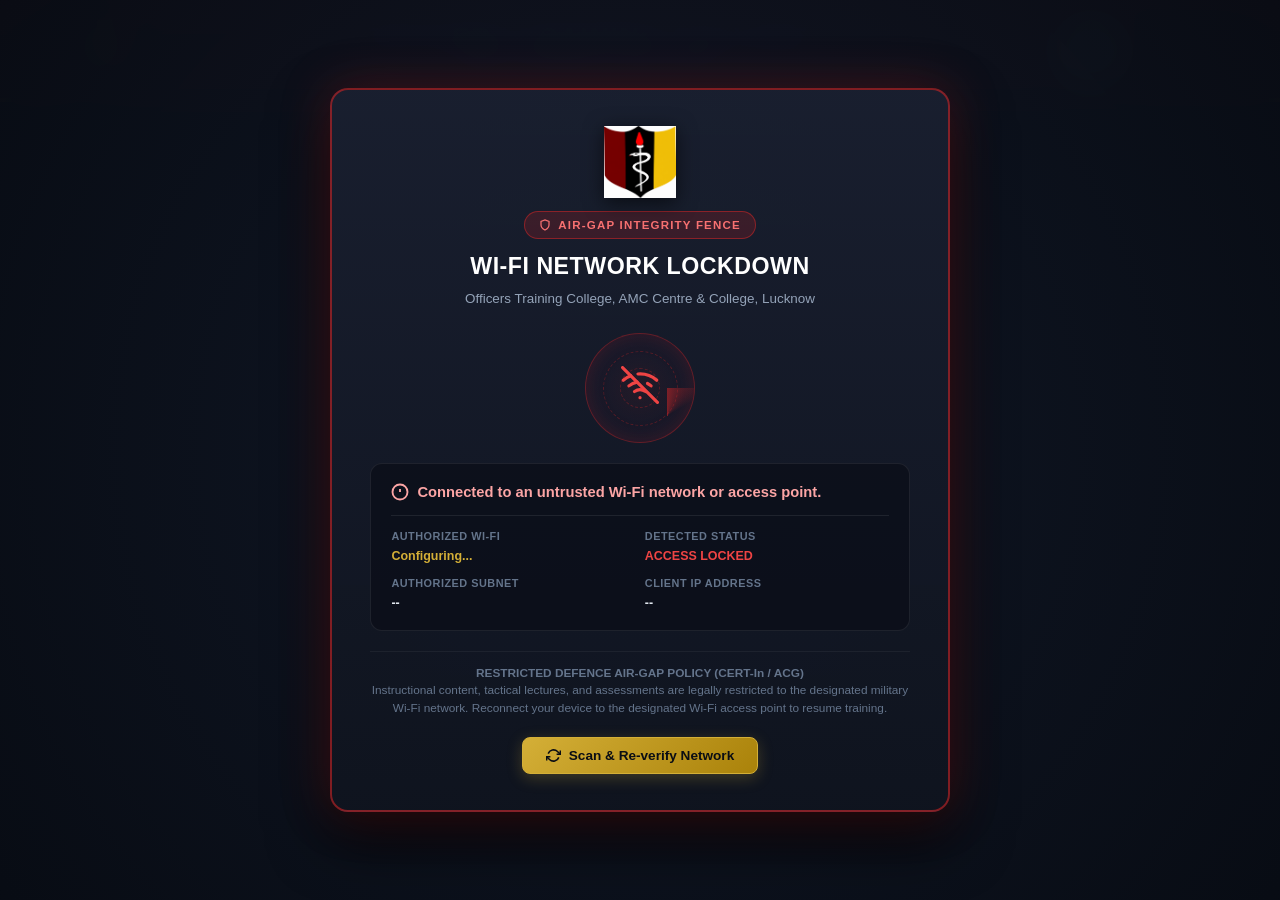
==== commit 93db3c15: "feat: add backend API database connection and session management helpers" ====
--- a/frontend/login.html
+++ b/frontend/login.html
@@ -16,6 +16,10 @@
             max-width: 100vw;
         }
 
+        *, *::before, *::after {
+            font-family: Arial, "Helvetica Neue", Helvetica, sans-serif !important;
+        }
+
         body {
             margin: 0;
             padding: 0;
@@ -24,11 +28,15 @@
             display: flex;
             flex-direction: column;
             overflow: hidden;
-            font-family: -apple-system, BlinkMacSystemFont, "Segoe UI", Roboto, "Helvetica Neue", Arial, sans-serif;
+            font-family: Arial, "Helvetica Neue", Helvetica, sans-serif !important;
             color: #ffffff;
             box-sizing: border-box;
             width: 100%;
             max-width: 100vw;
+        }
+
+        body, input, button, select, textarea, .form-input, .login-btn, .notice-box {
+            font-family: Arial, "Helvetica Neue", Helvetica, sans-serif !important;
         }
 
         /* GUARANTEE BACKGROUND IMAGE /login-bg.jpg ON BOTH DARK AND LIGHT MODES */
@@ -426,6 +434,54 @@
             box-shadow: 0 0 0 4px rgba(136, 0, 21, 0.25);
         }
 
+        .password-wrapper {
+            position: relative;
+            display: flex;
+            align-items: center;
+            width: 100%;
+        }
+
+        .password-wrapper .form-input {
+            padding-right: 3.5rem !important;
+        }
+
+        .password-toggle-btn {
+            position: absolute;
+            right: 0.95rem;
+            top: 50%;
+            transform: translateY(-50%);
+            background: transparent;
+            border: none;
+            padding: 0.4rem;
+            cursor: pointer;
+            display: flex;
+            align-items: center;
+            justify-content: center;
+            color: #94a3b8;
+            border-radius: 8px;
+            transition: color 0.18s ease, background 0.18s ease, transform 0.12s ease;
+            user-select: none;
+            -webkit-tap-highlight-color: transparent;
+        }
+
+        .password-toggle-btn:hover {
+            color: #d4af37;
+            background: rgba(255, 255, 255, 0.08);
+        }
+
+        .password-toggle-btn:active {
+            transform: translateY(-50%) scale(0.92);
+        }
+
+        [data-theme="light"] .password-toggle-btn {
+            color: #64748b;
+        }
+
+        [data-theme="light"] .password-toggle-btn:hover {
+            color: #880015;
+            background: rgba(0, 0, 0, 0.06);
+        }
+
         .btn-login {
             width: 100%;
             padding: 1.2rem 1.6rem;
@@ -727,7 +783,19 @@
 
                         <div class="form-group">
                             <label class="form-label" for="password">Password</label>
-                            <input type="password" class="form-input" id="password" name="password" placeholder="Enter your password" required>
+                            <div class="password-wrapper">
+                                <input type="password" class="form-input" id="password" name="password" placeholder="Enter your password" required>
+                                <button type="button" id="btn-toggle-password" class="password-toggle-btn" aria-label="Toggle password visibility" title="Show password" tabindex="-1">
+                                    <svg class="eye-icon eye-show" width="22" height="22" viewBox="0 0 24 24" fill="none" stroke="currentColor" stroke-width="2" stroke-linecap="round" stroke-linejoin="round">
+                                        <path d="M1 12s4-8 11-8 11 8 11 8-4 8-11 8-11-8-11-8z"></path>
+                                        <circle cx="12" cy="12" r="3"></circle>
+                                    </svg>
+                                    <svg class="eye-icon eye-hide" width="22" height="22" viewBox="0 0 24 24" fill="none" stroke="currentColor" stroke-width="2" stroke-linecap="round" stroke-linejoin="round" style="display: none;">
+                                        <path d="M17.94 17.94A10.07 10.07 0 0 1 12 20c-7 0-11-8-11-8a18.45 18.45 0 0 1 5.06-5.94M9.9 4.24A9.12 9.12 0 0 1 12 4c7 0 11 8 11 8a18.5 18.5 0 0 1-2.16 3.19m-6.72-1.07a3 3 0 1 1-4.24-4.24"></path>
+                                        <line x1="1" y1="1" x2="23" y2="23"></line>
+                                    </svg>
+                                </button>
+                            </div>
                         </div>
 
                         <button type="submit" class="btn-login" id="btn-login">
--- a/frontend/css/style.css
+++ b/frontend/css/style.css
@@ -33,8 +33,8 @@
   --status-cyan-glow: rgba(2, 132, 199, 0.25);
 
   /* Typography */
-  --font-family: -apple-system, BlinkMacSystemFont, "Segoe UI", Roboto, "Helvetica Neue", Arial, sans-serif;
-  --font-mono: "SFMono-Regular", Consolas, "Liberation Mono", Menlo, monospace;
+  --font-family: Arial, "Helvetica Neue", Helvetica, sans-serif;
+  --font-mono: Arial, monospace;
   
   --text-main: #f8fafc;
   --text-muted: #94a3b8;
@@ -61,10 +61,15 @@
   box-sizing: border-box;
   margin: 0;
   padding: 0;
+  font-family: Arial, "Helvetica Neue", Helvetica, sans-serif;
+}
+
+body, button, input, select, textarea, optgroup {
+  font-family: Arial, "Helvetica Neue", Helvetica, sans-serif !important;
 }
 
 body {
-  font-family: var(--font-family);
+  font-family: Arial, "Helvetica Neue", Helvetica, sans-serif !important;
   background-color: var(--bg-primary);
   background-image: 
     radial-gradient(circle at 15% 15%, rgba(139, 30, 47, 0.1) 0%, transparent 40%),
@@ -841,6 +846,145 @@
   }
 }
 
+/* Unique "Back to Presentations" Command Button */
+.btn-unique-back-ppts {
+  display: inline-flex;
+  align-items: center;
+  gap: 0.75rem;
+  padding: 0.45rem 1rem 0.45rem 0.55rem;
+  background: linear-gradient(135deg, rgba(139, 30, 47, 0.15) 0%, rgba(15, 23, 42, 0.85) 100%) !important;
+  border: 1.5px solid rgba(212, 175, 55, 0.5) !important;
+  border-radius: 9999px !important;
+  color: #f8fafc !important;
+  cursor: pointer;
+  text-decoration: none;
+  box-shadow: 0 4px 15px rgba(0, 0, 0, 0.25), inset 0 0 12px rgba(212, 175, 55, 0.08);
+  transition: all 0.25s cubic-bezier(0.4, 0, 0.2, 1);
+  position: relative;
+  overflow: hidden;
+}
+
+[data-theme="light"] .btn-unique-back-ppts {
+  background: linear-gradient(135deg, #f8fafc 0%, #f1f5f9 100%) !important;
+  border: 1.5px solid #8b1e2f !important;
+  color: #0f172a !important;
+  box-shadow: 0 4px 15px rgba(139, 30, 47, 0.12);
+}
+
+.btn-unique-back-ppts::before {
+  content: '';
+  position: absolute;
+  top: 0;
+  left: -100%;
+  width: 100%;
+  height: 100%;
+  background: linear-gradient(90deg, transparent, rgba(255, 255, 255, 0.2), transparent);
+  transition: 0.5s;
+}
+
+.btn-unique-back-ppts:hover::before {
+  left: 100%;
+}
+
+.btn-unique-back-ppts:hover {
+  background: linear-gradient(135deg, #8b1e2f 0%, #b91c1c 100%) !important;
+  border-color: rgba(239, 68, 68, 0.9) !important;
+  box-shadow: 0 0 20px rgba(220, 38, 38, 0.55), 0 4px 12px rgba(0, 0, 0, 0.4);
+  transform: translateY(-1px);
+  color: #ffffff !important;
+}
+
+.btn-unique-back-ppts:active {
+  transform: translateY(0);
+}
+
+.back-ppts-icon-box {
+  width: 30px;
+  height: 30px;
+  border-radius: 50%;
+  background: rgba(212, 175, 55, 0.2);
+  border: 1px solid rgba(212, 175, 55, 0.4);
+  display: flex;
+  align-items: center;
+  justify-content: center;
+  color: var(--gold-primary, #d4af37);
+  transition: all 0.25s ease;
+  flex-shrink: 0;
+}
+
+[data-theme="light"] .back-ppts-icon-box {
+  background: rgba(139, 30, 47, 0.12);
+  border-color: rgba(139, 30, 47, 0.3);
+  color: #8b1e2f;
+}
+
+.btn-unique-back-ppts:hover .back-ppts-icon-box {
+  background: #ffffff;
+  color: #8b1e2f;
+  border-color: #ffffff;
+}
+
+.back-ppts-chevron {
+  transition: transform 0.25s ease;
+}
+
+.btn-unique-back-ppts:hover .back-ppts-chevron {
+  transform: translateX(-3px);
+}
+
+.back-ppts-content {
+  display: flex;
+  flex-direction: column;
+  line-height: 1.15;
+  text-align: left;
+}
+
+.back-ppts-main {
+  font-size: 0.85rem;
+  font-weight: 700;
+  letter-spacing: 0.2px;
+}
+
+.back-ppts-sub {
+  font-size: 0.68rem;
+  color: #94a3b8;
+  font-weight: 500;
+  letter-spacing: 0.3px;
+}
+
+[data-theme="light"] .back-ppts-sub {
+  color: #64748b;
+}
+
+.btn-unique-back-ppts:hover .back-ppts-sub {
+  color: #fecaca !important;
+}
+
+.back-ppts-kbd {
+  background: rgba(255, 255, 255, 0.12);
+  border: 1px solid rgba(255, 255, 255, 0.25);
+  border-radius: 4px;
+  padding: 0.15rem 0.45rem;
+  font-size: 0.65rem;
+  font-family: var(--font-mono, monospace);
+  font-weight: 700;
+  color: #cbd5e1;
+  margin-left: 0.25rem;
+  letter-spacing: 0.5px;
+}
+
+[data-theme="light"] .back-ppts-kbd {
+  background: #e2e8f0;
+  border-color: #cbd5e1;
+  color: #475569;
+}
+
+.btn-unique-back-ppts:hover .back-ppts-kbd {
+  background: rgba(0, 0, 0, 0.35);
+  border-color: rgba(255, 255, 255, 0.4);
+  color: #ffffff !important;
+}
+
 .media-player-container {
   background: #000;
   border-radius: var(--radius-lg);
@@ -849,100 +993,202 @@
   box-shadow: var(--shadow-lg);
   display: flex;
   flex-direction: column;
+  position: relative;
+}
+
+.media-player-container:fullscreen {
+  width: 100vw;
+  height: 100vh;
+  border: none;
+  border-radius: 0;
+}
+
+.media-player-container:fullscreen .video-screen {
+  aspect-ratio: auto;
+  width: 100%;
+  height: 100%;
 }
 
 .video-screen {
   position: relative;
   aspect-ratio: 16 / 9;
-  background: #05070a;
+  background: #000000;
   display: flex;
   align-items: center;
   justify-content: center;
   overflow: hidden;
-}
-
-.tactical-watermark {
+  user-select: none;
+}
+
+.video-placeholder-content {
   position: absolute;
-  top: 1rem;
-  right: 1.25rem;
-  font-size: 0.72rem;
-  font-weight: 700;
-  color: rgba(255, 255, 255, 0.4);
-  letter-spacing: 1px;
-  text-transform: uppercase;
+  top: 50%;
+  left: 50%;
+  transform: translate(-50%, -50%);
+  display: flex;
+  align-items: center;
+  justify-content: center;
+  z-index: 4;
+}
+
+.yt-center-play-btn {
+  width: 68px;
+  height: 68px;
+  border-radius: 50%;
+  background: rgba(220, 38, 38, 0.9);
+  color: #ffffff;
+  display: flex;
+  align-items: center;
+  justify-content: center;
+  cursor: pointer;
+  box-shadow: 0 4px 20px rgba(0, 0, 0, 0.6);
+  transition: transform 0.2s cubic-bezier(0.4, 0, 0.2, 1), background 0.2s ease, box-shadow 0.2s ease;
+}
+
+.yt-center-play-btn:hover {
+  transform: scale(1.12);
+  background: #dc2626;
+  box-shadow: 0 6px 26px rgba(220, 38, 38, 0.6);
+}
+
+.yt-center-play-btn svg {
+  margin-left: 4px;
+}
+
+/* YouTube Double-Click Seek Ripples */
+.yt-seek-ripple {
+  position: absolute;
+  top: 0;
+  bottom: 0;
+  width: 50%;
+  display: flex;
+  align-items: center;
+  justify-content: center;
   pointer-events: none;
-  background: rgba(0, 0, 0, 0.5);
-  padding: 0.2rem 0.5rem;
-  border-radius: 4px;
-}
-
-.video-placeholder-content {
-  text-align: center;
-  padding: 2rem;
-}
-
-.play-ring-btn {
-  width: 72px;
-  height: 72px;
+  z-index: 15;
+  opacity: 0;
+  transition: opacity 0.2s ease;
+}
+
+.yt-seek-ripple.left {
+  left: 0;
+  border-top-left-radius: var(--radius-lg);
+  border-bottom-left-radius: var(--radius-lg);
+}
+
+.yt-seek-ripple.right {
+  right: 0;
+  border-top-right-radius: var(--radius-lg);
+  border-bottom-right-radius: var(--radius-lg);
+}
+
+.yt-seek-circle {
+  display: flex;
+  flex-direction: column;
+  align-items: center;
+  justify-content: center;
+  width: 110px;
+  height: 110px;
   border-radius: 50%;
-  background: rgba(139, 30, 47, 0.7);
-  border: 2px solid var(--gold-primary);
-  color: #fff;
+  background: rgba(255, 255, 255, 0.18);
+  backdrop-filter: blur(8px);
+  color: #ffffff;
+  box-shadow: 0 4px 20px rgba(0, 0, 0, 0.45);
+  transform: scale(0.8);
+  transition: transform 0.3s cubic-bezier(0.175, 0.885, 0.32, 1.275);
+}
+
+.yt-seek-arrows {
   display: flex;
   align-items: center;
   justify-content: center;
-  font-size: 1.75rem;
-  margin: 0 auto 1.25rem;
-  cursor: pointer;
-  box-shadow: 0 0 25px var(--gold-glow);
-  transition: var(--transition-fast);
-}
-
-.play-ring-btn:hover {
-  transform: scale(1.08);
-  background: var(--amc-crimson);
-}
-
-.video-status-text {
-  font-size: 1.15rem;
-  font-weight: 700;
   margin-bottom: 0.25rem;
 }
 
-.video-sub-text {
-  font-size: 0.85rem;
-  color: var(--text-muted);
-}
-
+.yt-seek-text {
+  font-size: 0.74rem;
+  font-weight: 700;
+  letter-spacing: 0.5px;
+  color: #ffffff;
+  text-shadow: 0 1px 3px rgba(0, 0, 0, 0.8);
+}
+
+.yt-seek-ripple.active {
+  opacity: 1;
+}
+
+.yt-seek-ripple.active .yt-seek-circle {
+  transform: scale(1.05);
+}
+
+/* YouTube-Style Overlay Controls */
 .custom-controls-bar {
-  background: rgba(14, 18, 28, 0.95);
-  padding: 0.85rem 1.25rem;
-  border-top: 1px solid var(--border-subtle);
+  position: absolute;
+  bottom: 0;
+  left: 0;
+  right: 0;
+  z-index: 25;
+  background: linear-gradient(to top, rgba(0, 0, 0, 0.88) 0%, rgba(0, 0, 0, 0.55) 45%, rgba(0, 0, 0, 0.15) 80%, transparent 100%) !important;
+  border: none !important;
+  padding: 1.6rem 1.15rem 0.75rem 1.15rem !important;
   display: flex;
   flex-direction: column;
-  gap: 0.65rem;
+  gap: 0.5rem;
+  transition: opacity 0.25s ease, transform 0.25s ease;
+  pointer-events: auto;
+}
+
+.video-screen.controls-idle .custom-controls-bar {
+  opacity: 0;
+  pointer-events: none;
 }
 
 .timeline-scrubber {
   width: 100%;
-  height: 6px;
-  background: rgba(255, 255, 255, 0.15);
+  height: 4px;
+  background: rgba(255, 255, 255, 0.28);
   border-radius: var(--radius-full);
   cursor: pointer;
   position: relative;
+  transition: height 0.15s ease;
+  display: flex;
+  align-items: center;
+}
+
+.timeline-scrubber:hover {
+  height: 6px;
 }
 
 .timeline-progress {
-  width: 35%;
   height: 100%;
-  background: linear-gradient(90deg, var(--amc-crimson), var(--gold-primary));
+  background: linear-gradient(90deg, #dc2626, #ef4444);
   border-radius: var(--radius-full);
+  position: relative;
+  box-shadow: 0 0 6px rgba(239, 68, 68, 0.6);
+}
+
+.timeline-thumb {
+  position: absolute;
+  right: -6px;
+  top: 50%;
+  transform: translateY(-50%) scale(0);
+  width: 13px;
+  height: 13px;
+  border-radius: 50%;
+  background: #ef4444;
+  box-shadow: 0 0 6px rgba(0, 0, 0, 0.7);
+  transition: transform 0.15s ease;
+}
+
+.timeline-scrubber:hover .timeline-thumb {
+  transform: translateY(-50%) scale(1);
 }
 
 .controls-row {
   display: flex;
   justify-content: space-between;
   align-items: center;
+  width: 100%;
 }
 
 .controls-left, .controls-right {
@@ -952,32 +1198,131 @@
 }
 
 .ctrl-btn {
-  background: transparent;
+  background: transparent !important;
+  border: none !important;
+  color: #ffffff !important;
+  width: 34px;
+  height: 34px;
+  display: flex;
+  align-items: center;
+  justify-content: center;
+  border-radius: 50%;
+  cursor: pointer;
+  transition: transform 0.15s ease, background 0.15s ease;
+  padding: 0;
+}
+
+.ctrl-btn:hover {
+  background: rgba(255, 255, 255, 0.2) !important;
+  color: #ffffff !important;
+  transform: scale(1.1);
+}
+
+/* YouTube Volume Control & Smooth Slider */
+.yt-volume-control {
+  display: flex;
+  align-items: center;
+  position: relative;
+}
+
+.yt-volume-slider-box {
+  width: 0;
+  opacity: 0;
+  overflow: hidden;
+  transition: width 0.25s cubic-bezier(0.4, 0, 0.2, 1), opacity 0.2s ease, margin 0.25s ease;
+  display: flex;
+  align-items: center;
+  margin-left: 0;
+}
+
+.yt-volume-control:hover .yt-volume-slider-box,
+.yt-volume-control:focus-within .yt-volume-slider-box,
+.yt-volume-slider-box.active {
+  width: 65px;
+  opacity: 1;
+  margin-left: 0.35rem;
+  margin-right: 0.45rem;
+}
+
+.yt-volume-slider {
+  -webkit-appearance: none;
+  appearance: none;
+  width: 100%;
+  height: 4px;
+  background: linear-gradient(90deg, #ef4444 100%, rgba(255, 255, 255, 0.3) 100%);
+  border-radius: 9999px;
+  outline: none;
+  cursor: pointer;
+  margin: 0;
+}
+
+.yt-volume-slider::-webkit-slider-thumb {
+  -webkit-appearance: none;
+  appearance: none;
+  width: 12px;
+  height: 12px;
+  border-radius: 50%;
+  background: #ffffff;
+  box-shadow: 0 0 4px rgba(0, 0, 0, 0.7);
+  cursor: pointer;
+  transition: transform 0.15s ease, background 0.15s ease;
+}
+
+.yt-volume-slider::-webkit-slider-thumb:hover {
+  transform: scale(1.3);
+  background: #ef4444;
+}
+
+.yt-volume-slider::-moz-range-thumb {
+  width: 12px;
+  height: 12px;
+  border-radius: 50%;
+  background: #ffffff;
   border: none;
-  color: var(--text-main);
-  font-size: 0.95rem;
+  box-shadow: 0 0 4px rgba(0, 0, 0, 0.7);
   cursor: pointer;
-  transition: var(--transition-fast);
-  padding: 0.25rem;
-}
-
-.ctrl-btn:hover {
-  color: var(--gold-light);
 }
 
 .time-display {
-  font-family: var(--font-mono);
-  font-size: 0.78rem;
-  color: var(--text-muted);
+  font-family: var(--font-mono, monospace);
+  font-size: 0.82rem;
+  font-weight: 500;
+  color: #f1f5f9 !important;
+  text-shadow: 0 1px 3px rgba(0, 0, 0, 0.9);
+  letter-spacing: 0.5px;
 }
 
 .quality-badge {
   font-size: 0.72rem;
-  background: rgba(255, 255, 255, 0.1);
-  padding: 0.15rem 0.4rem;
+  background: rgba(255, 255, 255, 0.14) !important;
+  border: 1px solid rgba(255, 255, 255, 0.25);
+  padding: 0.2rem 0.5rem;
   border-radius: 4px;
   font-weight: 700;
-  color: var(--status-cyan);
+  color: #38bdf8 !important;
+  backdrop-filter: blur(4px);
+  letter-spacing: 0.5px;
+}
+
+.btn-fullscreen {
+  background: transparent !important;
+  border: none !important;
+  color: #ffffff !important;
+  width: 34px;
+  height: 34px;
+  display: flex;
+  align-items: center;
+  justify-content: center;
+  border-radius: 50%;
+  cursor: pointer;
+  transition: transform 0.15s ease, background 0.15s ease;
+  padding: 0;
+}
+
+.btn-fullscreen:hover {
+  background: rgba(255, 255, 255, 0.2) !important;
+  color: #ffffff !important;
+  transform: scale(1.1);
 }
 
 /* Playlist / Modules Sidebar */
@@ -1562,6 +1907,19 @@
   box-shadow: 0 4px 12px rgba(139, 30, 47, 0.35);
 }
 
+[data-theme="light"] .btn-card.danger {
+  background: rgba(239, 68, 68, 0.08) !important;
+  border: 1px solid rgba(220, 38, 38, 0.35) !important;
+  color: #dc2626 !important;
+  font-weight: 600 !important;
+}
+
+[data-theme="light"] .btn-card.danger:hover {
+  background: rgba(239, 68, 68, 0.16) !important;
+  border-color: #dc2626 !important;
+  color: #b91c1c !important;
+}
+
 /* Classroom Tab */
 [data-theme="light"] .modules-sidebar {
   background: #ffffff;
@@ -1594,18 +1952,23 @@
 }
 
 [data-theme="light"] .custom-controls-bar {
-  background: #f8fafc;
-  border-top: 1px solid #cbd5e1;
+  background: linear-gradient(to top, rgba(0, 0, 0, 0.88) 0%, rgba(0, 0, 0, 0.55) 45%, rgba(0, 0, 0, 0.15) 80%, transparent 100%) !important;
+  border: none !important;
 }
 
 [data-theme="light"] .ctrl-btn {
-  background: #e2e8f0;
-  color: #0f172a;
-  border: 1px solid #cbd5e1;
+  background: transparent !important;
+  color: #ffffff !important;
+  border: none !important;
+}
+
+[data-theme="light"] .ctrl-btn:hover {
+  background: rgba(255, 255, 255, 0.2) !important;
+  color: #ffffff !important;
 }
 
 [data-theme="light"] .time-display {
-  color: #334155;
+  color: #f1f5f9 !important;
 }
 
 /* User & Governance Tables */
--- a/frontend/css/wifi-guard.css
+++ b/frontend/css/wifi-guard.css
@@ -0,0 +1,323 @@
+/**
+ * Air-Gapped Wi-Fi Guard Stylesheet
+ * Officers Training College (OTC), AMC Centre & College, Lucknow
+ * Military Air-Gap Network Integrity Fence & Lockdown Overlay
+ */
+
+/* Fullscreen Non-Dismissible Lockdown Overlay */
+#wifi-lockdown-overlay {
+    position: fixed;
+    top: 0;
+    left: 0;
+    width: 100vw;
+    height: 100vh;
+    font-family: Arial, "Helvetica Neue", Helvetica, sans-serif !important;
+    background: radial-gradient(circle at center, rgba(17, 24, 39, 0.98) 0%, rgba(8, 12, 20, 0.99) 100%);
+    backdrop-filter: blur(16px);
+    -webkit-backdrop-filter: blur(16px);
+    z-index: 9999999;
+    display: flex;
+    align-items: center;
+    justify-content: center;
+    opacity: 0;
+    visibility: hidden;
+    transition: opacity 0.35s cubic-bezier(0.16, 1, 0.3, 1), visibility 0.35s ease;
+    user-select: none;
+    -webkit-user-select: none;
+    padding: 1.5rem;
+    box-sizing: border-box;
+}
+
+#wifi-lockdown-overlay.active {
+    opacity: 1;
+    visibility: visible;
+    pointer-events: auto !important;
+}
+
+body.wifi-locked {
+    overflow: hidden !important;
+}
+
+/* Modal Content Card */
+.wifi-lock-card {
+    background: linear-gradient(180deg, rgba(26, 32, 48, 0.95) 0%, rgba(15, 20, 31, 0.98) 100%);
+    border: 2px solid rgba(220, 38, 38, 0.55);
+    box-shadow: 0 0 50px rgba(220, 38, 38, 0.25), 0 25px 60px rgba(0, 0, 0, 0.85);
+    border-radius: 18px;
+    max-width: 620px;
+    width: 100%;
+    padding: 2.2rem 2.4rem;
+    box-sizing: border-box;
+    text-align: center;
+    position: relative;
+    color: #f8fafc;
+    animation: lockCardPulse 3s infinite alternate ease-in-out;
+}
+
+@keyframes lockCardPulse {
+    0% {
+        border-color: rgba(220, 38, 38, 0.45);
+        box-shadow: 0 0 35px rgba(220, 38, 38, 0.2), 0 20px 50px rgba(0, 0, 0, 0.85);
+    }
+    100% {
+        border-color: rgba(212, 175, 55, 0.7);
+        box-shadow: 0 0 55px rgba(220, 38, 38, 0.35), 0 0 25px rgba(212, 175, 55, 0.2), 0 25px 60px rgba(0, 0, 0, 0.9);
+    }
+}
+
+/* Institutional Header in Lockdown Card */
+.wifi-lock-header {
+    display: flex;
+    flex-direction: column;
+    align-items: center;
+    margin-bottom: 1.5rem;
+}
+
+.wifi-lock-emblem {
+    width: 72px;
+    height: 72px;
+    margin-bottom: 0.85rem;
+    filter: drop-shadow(0 4px 10px rgba(0, 0, 0, 0.6));
+}
+
+.wifi-lock-badge {
+    display: inline-flex;
+    align-items: center;
+    gap: 0.45rem;
+    padding: 0.28rem 0.85rem;
+    background: rgba(220, 38, 38, 0.18);
+    border: 1px solid rgba(220, 38, 38, 0.5);
+    color: #f87171;
+    border-radius: 999px;
+    font-size: 0.72rem;
+    font-weight: 700;
+    letter-spacing: 1.2px;
+    text-transform: uppercase;
+    margin-bottom: 0.6rem;
+}
+
+.wifi-lock-title {
+    font-size: 1.45rem;
+    font-weight: 800;
+    color: #ffffff;
+    letter-spacing: 0.5px;
+    margin: 0 0 0.35rem 0;
+    text-transform: uppercase;
+}
+
+.wifi-lock-subtitle {
+    font-size: 0.84rem;
+    color: #94a3b8;
+    margin: 0;
+}
+
+/* Radar Animation Scanner */
+.wifi-radar-box {
+    position: relative;
+    width: 110px;
+    height: 110px;
+    margin: 1.2rem auto;
+    border-radius: 50%;
+    background: radial-gradient(circle, rgba(220, 38, 38, 0.08) 0%, rgba(15, 23, 42, 0.6) 80%);
+    border: 1.5px solid rgba(220, 38, 38, 0.4);
+    box-shadow: inset 0 0 20px rgba(220, 38, 38, 0.2);
+    overflow: hidden;
+    display: flex;
+    align-items: center;
+    justify-content: center;
+}
+
+.wifi-radar-circle {
+    position: absolute;
+    border-radius: 50%;
+    border: 1px dashed rgba(220, 38, 38, 0.3);
+}
+
+.wifi-radar-circle.c1 { width: 40px; height: 40px; }
+.wifi-radar-circle.c2 { width: 75px; height: 75px; }
+
+.wifi-radar-sweep {
+    position: absolute;
+    top: 50%;
+    left: 50%;
+    width: 55px;
+    height: 55px;
+    background: conic-gradient(from 0deg, rgba(220, 38, 38, 0.5) 0deg, transparent 60deg, transparent 360deg);
+    transform-origin: 0 0;
+    animation: radarSweep 2s linear infinite;
+}
+
+@keyframes radarSweep {
+    from { transform: rotate(0deg); }
+    to { transform: rotate(360deg); }
+}
+
+.wifi-radar-icon {
+    position: relative;
+    z-index: 2;
+    color: #ef4444;
+    animation: iconBlink 1.5s infinite ease-in-out;
+}
+
+@keyframes iconBlink {
+    0%, 100% { opacity: 0.6; transform: scale(0.95); }
+    50% { opacity: 1; transform: scale(1.08); }
+}
+
+/* Diagnostics & Violation Notice */
+.wifi-lock-notice {
+    background: rgba(10, 14, 23, 0.7);
+    border: 1px solid rgba(255, 255, 255, 0.08);
+    border-radius: 12px;
+    padding: 1.1rem 1.25rem;
+    margin: 1.2rem 0;
+    text-align: left;
+}
+
+.wifi-lock-reason {
+    font-size: 0.92rem;
+    font-weight: 600;
+    color: #fca5a5;
+    margin-bottom: 0.75rem;
+    display: flex;
+    align-items: flex-start;
+    gap: 0.5rem;
+}
+
+.wifi-diagnostics-grid {
+    display: grid;
+    grid-template-columns: 1fr 1fr;
+    gap: 0.6rem;
+    font-size: 0.78rem;
+    border-top: 1px solid rgba(255, 255, 255, 0.08);
+    padding-top: 0.75rem;
+}
+
+.wifi-diag-item {
+    display: flex;
+    flex-direction: column;
+}
+
+.wifi-diag-label {
+    color: #64748b;
+    text-transform: uppercase;
+    font-size: 0.68rem;
+    font-weight: 700;
+    letter-spacing: 0.5px;
+    margin-bottom: 0.15rem;
+}
+
+.wifi-diag-val {
+    color: #e2e8f0;
+    font-family: ui-monospace, SFMono-Regular, Menlo, Monaco, Consolas, monospace;
+    font-weight: 600;
+    word-break: break-all;
+}
+
+.wifi-diag-val.highlight {
+    color: #d4af37;
+}
+
+.wifi-lock-directive {
+    font-size: 0.74rem;
+    color: #64748b;
+    line-height: 1.45;
+    margin: 1.1rem 0 1.25rem 0;
+    border-top: 1px solid rgba(255, 255, 255, 0.05);
+    padding-top: 0.85rem;
+}
+
+/* Actions & Retry Button */
+.wifi-lock-actions {
+    display: flex;
+    gap: 0.75rem;
+    justify-content: center;
+}
+
+.btn-wifi-scan {
+    display: inline-flex;
+    align-items: center;
+    justify-content: center;
+    gap: 0.5rem;
+    padding: 0.65rem 1.4rem;
+    background: linear-gradient(135deg, #d4af37 0%, #aa820a 100%);
+    border: 1px solid #d4af37;
+    color: #0a0d14;
+    font-size: 0.85rem;
+    font-weight: 700;
+    border-radius: 8px;
+    cursor: pointer;
+    transition: all 0.2s ease;
+    box-shadow: 0 4px 15px rgba(212, 175, 55, 0.25);
+}
+
+.btn-wifi-scan:hover {
+    background: linear-gradient(135deg, #f3d779 0%, #d4af37 100%);
+    transform: translateY(-1px);
+    box-shadow: 0 6px 20px rgba(212, 175, 55, 0.4);
+}
+
+.btn-wifi-scan:disabled {
+    opacity: 0.65;
+    cursor: not-allowed;
+    transform: none;
+}
+
+/* Reconnected Success State */
+.wifi-lock-card.restored {
+    border-color: rgba(16, 185, 129, 0.8);
+    box-shadow: 0 0 50px rgba(16, 185, 129, 0.35);
+    animation: none;
+}
+
+.wifi-lock-card.restored .wifi-radar-box {
+    border-color: rgba(16, 185, 129, 0.6);
+    background: radial-gradient(circle, rgba(16, 185, 129, 0.15) 0%, rgba(15, 23, 42, 0.6) 80%);
+}
+
+.wifi-lock-card.restored .wifi-radar-sweep {
+    display: none;
+}
+
+.wifi-lock-card.restored .wifi-radar-icon {
+    color: #10b981;
+    animation: none;
+}
+
+/* Admin Panel Wi-Fi Guard Widget */
+.wifi-guard-panel {
+    background: var(--bg-card, #131b2e);
+    border: 1px solid var(--border-subtle, rgba(255, 255, 255, 0.1));
+    border-radius: 12px;
+    padding: 1.25rem 1.5rem;
+    margin-bottom: 1.5rem;
+}
+
+.wifi-guard-status-badge {
+    display: inline-flex;
+    align-items: center;
+    gap: 0.45rem;
+    padding: 0.25rem 0.65rem;
+    border-radius: 999px;
+    font-size: 0.74rem;
+    font-weight: 700;
+    text-transform: uppercase;
+}
+
+.wifi-guard-status-badge.active {
+    background: rgba(16, 185, 129, 0.15);
+    color: #34d399;
+    border: 1px solid rgba(16, 185, 129, 0.4);
+}
+
+.wifi-guard-status-badge.unlocked {
+    background: rgba(234, 179, 8, 0.15);
+    color: #facc15;
+    border: 1px solid rgba(234, 179, 8, 0.4);
+}
+
+.wifi-guard-status-badge.violation {
+    background: rgba(239, 68, 68, 0.15);
+    color: #f87171;
+    border: 1px solid rgba(239, 68, 68, 0.4);
+}
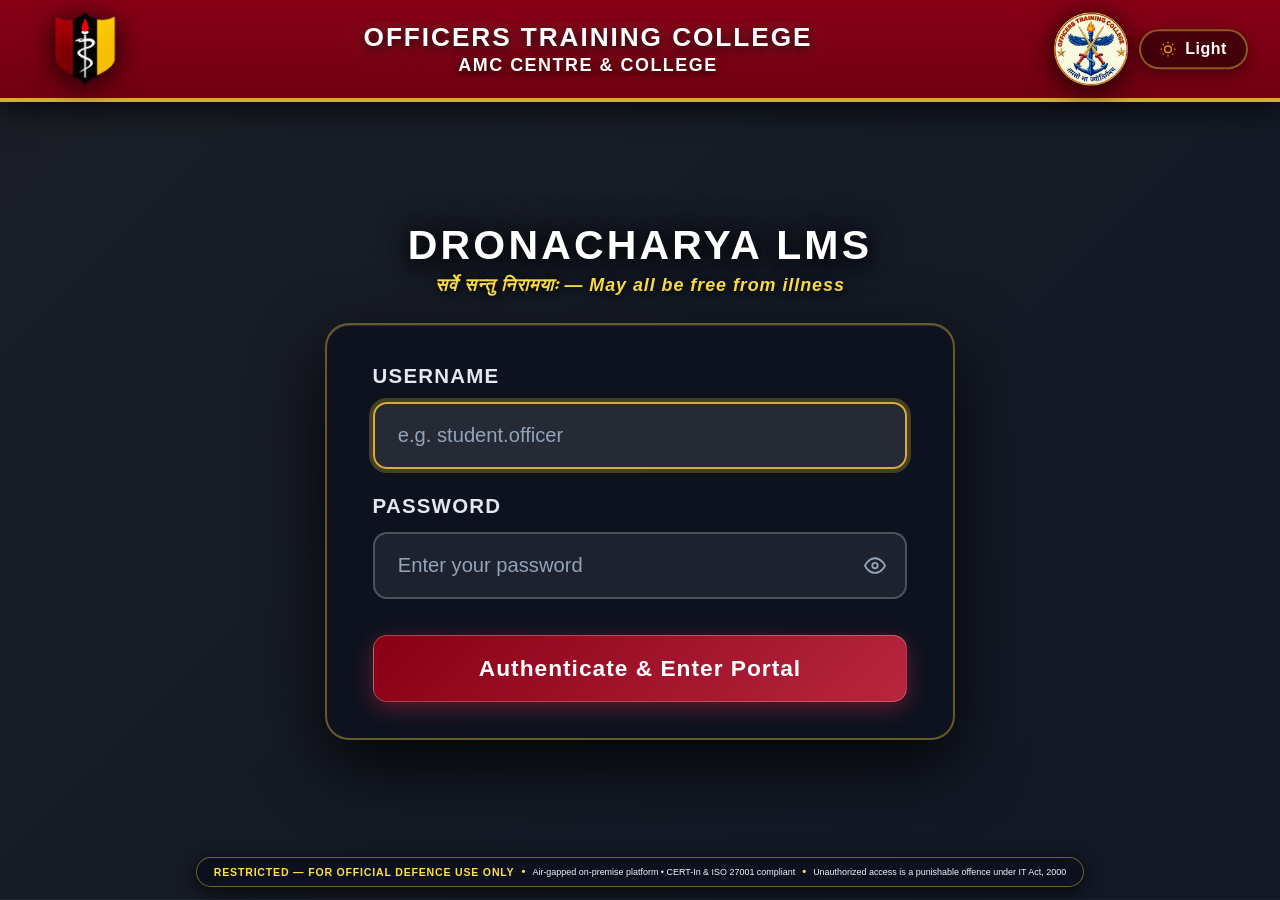
==== commit 04edd016: "feat: add backend database abstraction and frontend files for OTC application" ====
--- a/frontend/login.html
+++ b/frontend/login.html
@@ -6,7 +6,7 @@
     <title>Login | Dronacharya LMS - Officers Training College, AMC Centre and College</title>
     <meta name="description" content="Secure login portal for Dronacharya LMS - Air-gapped defence e-learning platform">
     <link rel="stylesheet" href="css/style.css">
-    <link rel="stylesheet" href="css/wifi-guard.css">
+    <link rel="stylesheet" href="css/wifi-guard.css?v=20261125_v2">
     <style>
         /* Base Page Setup */
         html {
@@ -517,16 +517,75 @@
             border: 1.5px solid rgba(239, 68, 68, 0.5);
             color: #fca5a5;
             padding: 1rem 1.35rem;
-            border-radius: 10px;
+            border-radius: 12px;
             font-size: 1.08rem;
             font-weight: 600;
             margin-bottom: 1.35rem;
             display: none;
+            box-sizing: border-box;
         }
 
         .login-error.visible {
             display: block;
             animation: fadeIn 0.3s ease;
+        }
+
+        [data-theme="light"] .login-error {
+            background: #fef2f2;
+            border: 1.5px solid #f87171;
+            color: #991b1b;
+        }
+
+        /* Invalid login with remaining attempts */
+        .login-attempt-warning {
+            display: flex;
+            align-items: center;
+            justify-content: space-between;
+            gap: 0.75rem;
+            flex-wrap: wrap;
+        }
+
+        .login-attempt-msg {
+            display: flex;
+            align-items: center;
+            gap: 0.5rem;
+            font-size: 1.05rem;
+            font-weight: 600;
+        }
+
+        .attempts-left-pill {
+            display: inline-flex;
+            align-items: center;
+            gap: 0.35rem;
+            background: rgba(239, 68, 68, 0.25);
+            border: 1.5px solid #ef4444;
+            color: #fee2e2;
+            padding: 0.32rem 0.8rem;
+            border-radius: 20px;
+            font-size: 0.95rem;
+            font-weight: 800;
+            letter-spacing: 0.3px;
+            white-space: nowrap;
+        }
+
+        [data-theme="light"] .attempts-left-pill {
+            background: #fee2e2;
+            border-color: #dc2626;
+            color: #991b1b;
+        }
+
+        /* Lockout Expired Success State */
+        .lockout-expired-box {
+            display: flex;
+            align-items: center;
+            gap: 0.65rem;
+            color: #22c55e;
+            font-weight: 700;
+            font-size: 1.05rem;
+        }
+
+        [data-theme="light"] .lockout-expired-box {
+            color: #15803d;
         }
 
         /* RESTRICTED DEFENCE NOTICE (STRICTLY SINGLE HORIZONTAL LINE) */
@@ -777,7 +836,7 @@
 
                     <form id="login-form" autocomplete="off">
                         <div class="form-group">
-                            <label class="form-label" for="username">Service ID / Username</label>
+                            <label class="form-label" for="username">Username</label>
                             <input type="text" class="form-input" id="username" name="username" placeholder="e.g. student.officer" required autofocus>
                         </div>
 
@@ -814,7 +873,7 @@
             <span class="sec-sep">•</span>
             <span>Unauthorized access is a punishable offence under IT Act, 2000</span>
         </div>
-    <script src="js/wifi-guard.js"></script>
+    <script src="js/wifi-guard.js?v=20261125_v2"></script>
     <script src="js/login.js"></script>
 </body>
 </html>
--- a/frontend/css/style.css
+++ b/frontend/css/style.css
@@ -1237,11 +1237,75 @@
 
 .yt-volume-control:hover .yt-volume-slider-box,
 .yt-volume-control:focus-within .yt-volume-slider-box,
+.yt-volume-control.active .yt-volume-slider-box,
 .yt-volume-slider-box.active {
   width: 65px;
   opacity: 1;
   margin-left: 0.35rem;
+  margin-right: 0.25rem;
+}
+
+.yt-volume-percent {
+  width: 0;
+  opacity: 0;
+  overflow: hidden;
+  white-space: nowrap;
+  font-size: 0.78rem;
+  font-weight: 700;
+  color: #f1f5f9 !important;
+  font-family: Arial, "Helvetica Neue", sans-serif;
+  transition: width 0.25s cubic-bezier(0.4, 0, 0.2, 1), opacity 0.2s ease, margin 0.25s ease;
+  user-select: none;
+  letter-spacing: 0.3px;
+  text-shadow: 0 1px 3px rgba(0, 0, 0, 0.9);
+  display: inline-flex;
+  align-items: center;
+}
+
+.yt-volume-control:hover .yt-volume-percent,
+.yt-volume-control:focus-within .yt-volume-percent,
+.yt-volume-control.active .yt-volume-percent,
+.yt-volume-slider-box.active ~ .yt-volume-percent {
+  width: 38px;
+  opacity: 1;
+  margin-left: 0.35rem;
   margin-right: 0.45rem;
+}
+
+/* Volume On-Screen Display HUD Overlay */
+.yt-volume-osd {
+  position: absolute;
+  top: 1.5rem;
+  left: 50%;
+  transform: translateX(-50%) translateY(-10px) scale(0.92);
+  background: rgba(15, 23, 42, 0.88);
+  backdrop-filter: blur(8px);
+  -webkit-backdrop-filter: blur(8px);
+  border: 1px solid rgba(255, 255, 255, 0.2);
+  color: #ffffff;
+  padding: 0.5rem 1.15rem;
+  border-radius: 9999px;
+  font-size: 1.05rem;
+  font-weight: 800;
+  display: flex;
+  align-items: center;
+  gap: 0.55rem;
+  pointer-events: none;
+  opacity: 0;
+  transition: opacity 0.18s ease, transform 0.18s cubic-bezier(0.16, 1, 0.3, 1);
+  z-index: 35;
+  box-shadow: 0 8px 24px rgba(0, 0, 0, 0.65);
+  user-select: none;
+}
+
+.yt-volume-osd.active {
+  opacity: 1;
+  transform: translateX(-50%) translateY(0) scale(1);
+}
+
+.yt-volume-osd-icon {
+  color: #ef4444;
+  flex-shrink: 0;
 }
 
 .yt-volume-slider {
@@ -1522,21 +1586,24 @@
 }
 
 .gov-table,
-.users-table {
+.users-table,
+.ppt-table {
   width: 100%;
   border-collapse: collapse;
   text-align: left;
 }
 
 .gov-table th,
-.users-table th {
-  background: rgba(14, 18, 28, 0.8);
-  padding: 1rem 1.25rem;
+.users-table th,
+.ppt-table th {
+  background: rgba(14, 18, 28, 0.85);
+  padding: 0.85rem 1.1rem;
   font-size: 0.8rem;
   text-transform: uppercase;
-  letter-spacing: 0.5px;
-  color: var(--text-muted);
+  letter-spacing: 0.6px;
+  color: #e2e8f0;
   border-bottom: 1px solid var(--border-subtle);
+  font-weight: 700;
 }
 
 .gov-table td,
@@ -1971,24 +2038,29 @@
   color: #f1f5f9 !important;
 }
 
-/* User & Governance Tables */
+/* User, Governance & Course Presentation Tables */
 [data-theme="light"] .users-table th,
-[data-theme="light"] .gov-table th {
+[data-theme="light"] .gov-table th,
+[data-theme="light"] .ppt-table th {
   background: #f1f5f9;
-  color: #334155;
+  color: #1e293b;
   border-bottom: 2px solid #cbd5e1;
-  font-weight: 700;
+  font-weight: 800;
+  font-size: 0.8rem;
+  letter-spacing: 0.6px;
 }
 
 [data-theme="light"] .users-table td,
-[data-theme="light"] .gov-table td {
+[data-theme="light"] .gov-table td,
+[data-theme="light"] .ppt-table td {
   background: #ffffff;
   color: #0f172a;
   border-bottom: 1px solid #e2e8f0;
 }
 
 [data-theme="light"] .users-table tr:hover td,
-[data-theme="light"] .gov-table tr:hover td {
+[data-theme="light"] .gov-table tr:hover td,
+[data-theme="light"] .ppt-table tr:hover td {
   background: #f8fafc;
 }
 
@@ -2034,6 +2106,90 @@
 [data-theme="light"] select option:checked {
   background-color: #f1f5f9 !important;
   color: #8b1e2f !important;
+}
+
+.modal-box {
+  position: relative;
+}
+
+.modal-close-btn {
+  position: absolute;
+  top: 1.25rem;
+  right: 1.25rem;
+  width: 32px;
+  height: 32px;
+  border-radius: 8px;
+  border: 1px solid var(--border-subtle, rgba(255, 255, 255, 0.1));
+  background: rgba(255, 255, 255, 0.05);
+  color: var(--text-muted, #94a3b8);
+  display: flex;
+  align-items: center;
+  justify-content: center;
+  cursor: pointer;
+  transition: all 0.2s ease;
+  z-index: 10;
+}
+
+.modal-close-btn:hover {
+  background: rgba(239, 68, 68, 0.15) !important;
+  color: #ef4444 !important;
+  border-color: rgba(239, 68, 68, 0.4) !important;
+  transform: scale(1.06);
+}
+
+[data-theme="light"] .modal-close-btn {
+  background: #f1f5f9;
+  border-color: #cbd5e1;
+  color: #475569;
+}
+
+[data-theme="light"] .modal-close-btn:hover {
+  background: #fee2e2 !important;
+  color: #dc2626 !important;
+  border-color: #f87171 !important;
+}
+
+.modal-password-wrapper {
+  position: relative;
+  display: flex;
+  align-items: center;
+  width: 100%;
+}
+
+.modal-password-wrapper input {
+  padding-right: 2.6rem !important;
+}
+
+.modal-password-toggle-btn {
+  position: absolute;
+  right: 0.65rem;
+  top: 50%;
+  transform: translateY(-50%);
+  background: transparent;
+  border: none;
+  padding: 0.3rem;
+  cursor: pointer;
+  display: flex;
+  align-items: center;
+  justify-content: center;
+  color: var(--text-muted, #94a3b8);
+  border-radius: 6px;
+  transition: color 0.18s ease, background 0.18s ease, transform 0.12s ease;
+  user-select: none;
+}
+
+.modal-password-toggle-btn:hover {
+  color: var(--gold-light, #f3d779);
+  background: rgba(255, 255, 255, 0.08);
+}
+
+[data-theme="light"] .modal-password-toggle-btn {
+  color: #64748b;
+}
+
+[data-theme="light"] .modal-password-toggle-btn:hover {
+  color: #8b1e2f;
+  background: rgba(0, 0, 0, 0.05);
 }
 
 [data-theme="light"] .modal-box {
@@ -2233,135 +2389,290 @@
 .mockup-course-card {
   background: var(--bg-card);
   border: 1px solid var(--border-subtle);
-  border-radius: 14px;
-  padding: 1.4rem;
+  border-radius: 16px;
+  padding: 1.35rem 1.4rem 1.4rem;
   display: flex;
   flex-direction: column;
   box-shadow: var(--shadow-sm);
-  transition: all 0.2s ease;
+  transition: transform 0.25s cubic-bezier(0.16, 1, 0.3, 1), box-shadow 0.25s cubic-bezier(0.16, 1, 0.3, 1), border-color 0.25s ease;
   position: relative;
   height: 100%;
+  overflow: hidden;
 }
 
 [data-theme="light"] .mockup-course-card {
   background: #ffffff;
-  border: 1px solid #cbd5e1;
-  box-shadow: 0 4px 16px rgba(0, 0, 0, 0.05);
-}
-
+  border: 1px solid #e2e8f0;
+  box-shadow: 0 4px 20px -2px rgba(15, 23, 42, 0.05), 0 2px 6px -1px rgba(15, 23, 42, 0.03);
+}
+
+[data-theme="dark"] .mockup-course-card {
+  background: rgba(18, 24, 38, 0.85);
+  backdrop-filter: blur(8px);
+  border-color: rgba(255, 255, 255, 0.08);
+  box-shadow: 0 4px 24px rgba(0, 0, 0, 0.35);
+}
+
+/* Cadre Accent Bars */
+.mockup-card-accent-bar {
+  position: absolute;
+  top: 0;
+  left: 0;
+  right: 0;
+  height: 3.5px;
+}
+
+.mockup-course-card.cadre-med .mockup-card-accent-bar {
+  background: linear-gradient(90deg, #8b1e2f 0%, #b8860b 60%, #e2a336 100%);
+}
+
+.mockup-course-card.cadre-nur .mockup-card-accent-bar {
+  background: linear-gradient(90deg, #0f766e 0%, #14b8a6 60%, #34d399 100%);
+}
+
+.mockup-course-card.cadre-nt .mockup-card-accent-bar {
+  background: linear-gradient(90deg, #1e3a8a 0%, #2563eb 60%, #60a5fa 100%);
+}
+
+/* Card Hover Elevation */
 .mockup-course-card:hover {
-  transform: translateY(-3px);
-  box-shadow: var(--shadow-md);
-  border-color: var(--gold-primary);
-}
-
-.mockup-card-top {
-  display: flex;
-  align-items: flex-start;
-  margin-bottom: 0.65rem;
-  min-height: 2.85rem;
+  transform: translateY(-4px);
+}
+
+.mockup-course-card.cadre-med:hover {
+  border-color: rgba(139, 30, 47, 0.45);
+  box-shadow: 0 14px 32px -4px rgba(139, 30, 47, 0.16), 0 4px 12px rgba(0, 0, 0, 0.08);
+}
+
+.mockup-course-card.cadre-nur:hover {
+  border-color: rgba(20, 184, 166, 0.45);
+  box-shadow: 0 14px 32px -4px rgba(20, 184, 166, 0.16), 0 4px 12px rgba(0, 0, 0, 0.08);
+}
+
+.mockup-course-card.cadre-nt:hover {
+  border-color: rgba(37, 99, 235, 0.45);
+  box-shadow: 0 14px 32px -4px rgba(37, 99, 235, 0.16), 0 4px 12px rgba(0, 0, 0, 0.08);
+}
+
+/* Card Header with Badges */
+.mockup-card-header {
+  display: flex;
+  align-items: center;
+  margin-bottom: 0.85rem;
+}
+
+.mockup-badges-left {
+  display: flex;
+  align-items: center;
+  gap: 0.5rem;
+}
+
+.mockup-code-pill {
+  font-size: 0.76rem;
+  font-weight: 800;
+  letter-spacing: 0.6px;
+  padding: 0.22rem 0.6rem;
+  border-radius: 6px;
+  text-transform: uppercase;
+}
+
+.mockup-code-pill.cadre-med {
+  background: rgba(139, 30, 47, 0.1);
+  color: #8b1e2f;
+  border: 1px solid rgba(139, 30, 47, 0.25);
+}
+
+[data-theme="dark"] .mockup-code-pill.cadre-med {
+  background: rgba(139, 30, 47, 0.25);
+  color: #fca5a5;
+  border-color: rgba(239, 68, 68, 0.35);
+}
+
+.mockup-code-pill.cadre-nur {
+  background: rgba(15, 118, 110, 0.1);
+  color: #0f766e;
+  border: 1px solid rgba(15, 118, 110, 0.25);
+}
+
+[data-theme="dark"] .mockup-code-pill.cadre-nur {
+  background: rgba(15, 118, 110, 0.25);
+  color: #5eead4;
+  border-color: rgba(45, 212, 191, 0.35);
+}
+
+.mockup-code-pill.cadre-nt {
+  background: rgba(37, 99, 235, 0.1);
+  color: #1d4ed8;
+  border: 1px solid rgba(37, 99, 235, 0.25);
+}
+
+[data-theme="dark"] .mockup-code-pill.cadre-nt {
+  background: rgba(37, 99, 235, 0.25);
+  color: #93c5fd;
+  border-color: rgba(96, 165, 250, 0.35);
+}
+
+.mockup-live-status {
+  display: inline-flex;
+  align-items: center;
+  gap: 0.32rem;
+  font-size: 0.66rem;
+  font-weight: 800;
+  letter-spacing: 0.5px;
+  color: #10b981;
+}
+
+.mockup-live-status .pulse-dot {
+  width: 6px;
+  height: 6px;
+  border-radius: 50%;
+  background: #10b981;
+  box-shadow: 0 0 0 0 rgba(16, 185, 129, 0.7);
+  animation: pulseLiveGreen 2s infinite;
+}
+
+@keyframes pulseLiveGreen {
+  0% {
+    box-shadow: 0 0 0 0 rgba(16, 185, 129, 0.7);
+  }
+  70% {
+    box-shadow: 0 0 0 5px rgba(16, 185, 129, 0);
+  }
+  100% {
+    box-shadow: 0 0 0 0 rgba(16, 185, 129, 0);
+  }
+}
+
+.mockup-dept-pill {
+  display: inline-flex;
+  align-items: center;
+  gap: 0.35rem;
+  font-size: 0.72rem;
+  font-weight: 700;
+  color: var(--text-muted);
+  background: rgba(255, 255, 255, 0.04);
+  padding: 0.22rem 0.55rem;
+  border-radius: 6px;
+  border: 1px solid var(--border-subtle);
+}
+
+[data-theme="light"] .mockup-dept-pill {
+  background: #f1f5f9;
+  border-color: #e2e8f0;
+  color: #475569;
+}
+
+.mockup-dept-pill svg {
+  flex-shrink: 0;
+  color: var(--gold-primary);
+}
+
+/* Card Title Section */
+.mockup-card-title-section {
+  margin-bottom: 0.95rem;
 }
 
 .mockup-card-title {
-  font-size: 1.12rem;
+  font-size: 1.02rem;
   font-weight: 800;
   color: var(--text-main);
-  line-height: 1.32;
-  margin: 0;
-  display: -webkit-box;
-  -webkit-line-clamp: 2;
-  -webkit-box-orient: vertical;
+  line-height: 1.35;
+  margin: 0 0 0.45rem 0;
+  white-space: nowrap;
   overflow: hidden;
+  text-overflow: ellipsis;
+  letter-spacing: -0.2px;
 }
 
 [data-theme="light"] .mockup-card-title {
   color: #0f172a;
 }
 
-.mockup-status-badge {
-  display: none;
-}
-
-.mockup-sub-info {
-  margin-bottom: 0.9rem;
-  min-height: 3.1rem;
-  display: flex;
-  flex-direction: column;
-  justify-content: flex-start;
-  gap: 0.35rem;
-}
-
-.mockup-sub-row {
+.mockup-meta-row {
   display: flex;
   align-items: center;
   gap: 0.45rem;
-  font-size: 0.82rem;
+  font-size: 0.74rem;
   color: var(--text-muted);
-  margin-bottom: 0.35rem;
   font-weight: 600;
 }
 
-[data-theme="light"] .mockup-sub-row {
-  color: #475569;
-}
-
-.mockup-sub-row svg {
+[data-theme="light"] .mockup-meta-row {
+  color: #64748b;
+}
+
+.mockup-meta-item {
+  display: inline-flex;
+  align-items: center;
+  gap: 0.32rem;
+}
+
+.mockup-meta-item svg {
+  color: var(--text-dim);
   flex-shrink: 0;
-  color: var(--gold-primary);
-}
-
-.mockup-sub-row.session {
-  font-size: 0.76rem;
-  font-weight: 700;
-  letter-spacing: 0.4px;
-  text-transform: uppercase;
-  color: var(--text-dim);
-}
-
-[data-theme="light"] .mockup-sub-row.session {
-  color: #64748b;
-}
-
+}
+
+.mockup-meta-divider {
+  color: var(--border-subtle);
+  font-size: 0.8rem;
+}
+
+/* Stat & Educator Dossier Boxes */
 .mockup-stat-boxes {
   display: grid;
-  grid-template-columns: 1fr 1fr;
-  gap: 0.75rem;
-  margin-bottom: 1.25rem;
+  grid-template-columns: 1fr 1.35fr;
+  gap: 0.65rem;
+  margin-bottom: 1.15rem;
   margin-top: auto;
 }
 
 .mockup-stat-col {
-  background: rgba(255, 255, 255, 0.04);
+  background: rgba(255, 255, 255, 0.03);
   border: 1px solid var(--border-subtle);
   border-radius: 10px;
-  padding: 0.75rem 0.85rem;
+  padding: 0.65rem 0.75rem;
+  display: flex;
+  flex-direction: column;
+  justify-content: space-between;
   min-height: 68px;
-  display: flex;
-  flex-direction: column;
-  justify-content: center;
 }
 
 [data-theme="light"] .mockup-stat-col {
-  background: #f1f5f9;
+  background: #f8fafc;
   border-color: #e2e8f0;
 }
 
 .mockup-stat-lbl {
-  font-size: 0.68rem;
+  display: inline-flex;
+  align-items: center;
+  gap: 0.3rem;
+  font-size: 0.65rem;
   font-weight: 800;
-  text-transform: uppercase;
   letter-spacing: 0.5px;
   color: var(--text-muted);
-  margin-bottom: 0.35rem;
+  text-transform: uppercase;
+  margin-bottom: 0.3rem;
 }
 
 [data-theme="light"] .mockup-stat-lbl {
   color: #64748b;
 }
 
+.mockup-stat-lbl svg {
+  color: var(--gold-primary);
+  flex-shrink: 0;
+}
+
+.mockup-stat-val-group {
+  display: flex;
+  align-items: baseline;
+  gap: 0.3rem;
+}
+
 .mockup-stat-val-num {
-  font-size: 1.1rem;
+  font-size: 1.25rem;
   font-weight: 800;
+  line-height: 1;
   color: var(--text-main);
 }
 
@@ -2370,23 +2681,84 @@
 }
 
 .mockup-stat-val-text {
-  font-size: 0.72rem;
+  font-size: 0.68rem;
   font-weight: 700;
   color: var(--text-muted);
-  margin-left: 0.2rem;
+  letter-spacing: 0.3px;
 }
 
 [data-theme="light"] .mockup-stat-val-text {
   color: #64748b;
 }
 
+/* Educator Avatar & Details */
+.mockup-educator-wrap {
+  display: flex;
+  align-items: center;
+  gap: 0.5rem;
+}
+
+.mockup-avatar-badge {
+  width: 30px;
+  height: 30px;
+  border-radius: 50%;
+  display: flex;
+  align-items: center;
+  justify-content: center;
+  font-size: 0.72rem;
+  font-weight: 800;
+  flex-shrink: 0;
+}
+
+.mockup-avatar-badge.cadre-med {
+  background: rgba(139, 30, 47, 0.15);
+  color: #8b1e2f;
+  border: 1px solid rgba(139, 30, 47, 0.35);
+}
+
+[data-theme="dark"] .mockup-avatar-badge.cadre-med {
+  background: rgba(139, 30, 47, 0.35);
+  color: #fca5a5;
+  border-color: rgba(239, 68, 68, 0.4);
+}
+
+.mockup-avatar-badge.cadre-nur {
+  background: rgba(13, 148, 136, 0.15);
+  color: #0f766e;
+  border: 1px solid rgba(13, 148, 136, 0.35);
+}
+
+[data-theme="dark"] .mockup-avatar-badge.cadre-nur {
+  background: rgba(13, 148, 136, 0.35);
+  color: #5eead4;
+  border-color: rgba(45, 212, 191, 0.4);
+}
+
+.mockup-avatar-badge.cadre-nt {
+  background: rgba(37, 99, 235, 0.15);
+  color: #1d4ed8;
+  border: 1px solid rgba(37, 99, 235, 0.35);
+}
+
+[data-theme="dark"] .mockup-avatar-badge.cadre-nt {
+  background: rgba(37, 99, 235, 0.35);
+  color: #93c5fd;
+  border-color: rgba(96, 165, 250, 0.4);
+}
+
+.mockup-educator-info {
+  overflow: hidden;
+  min-width: 0;
+}
+
 .mockup-educator-name {
-  font-size: 0.85rem;
+  font-size: 0.82rem;
   font-weight: 800;
   color: var(--text-main);
   white-space: nowrap;
   overflow: hidden;
   text-overflow: ellipsis;
+  line-height: 1.25;
 }
 
 [data-theme="light"] .mockup-educator-name {
@@ -2394,52 +2766,69 @@
 }
 
 .mockup-educator-role {
-  font-size: 0.7rem;
+  font-size: 0.68rem;
   color: var(--text-muted);
-  font-weight: 500;
+  font-weight: 600;
+  white-space: nowrap;
+  overflow: hidden;
+  text-overflow: ellipsis;
 }
 
 [data-theme="light"] .mockup-educator-role {
   color: #64748b;
 }
 
+/* Commanding Action Button */
 .btn-mockup-console {
   width: 100%;
-  padding: 0.65rem 1rem;
+  padding: 0.72rem 1.1rem;
   border-radius: 10px;
-  background: var(--bg-card);
-  border: 1px solid var(--border-subtle);
-  color: var(--text-main);
+  background: #8b1e2f;
+  border: 1px solid #711826;
+  color: #ffffff;
   font-size: 0.86rem;
   font-weight: 700;
   cursor: pointer;
   display: flex;
   align-items: center;
   justify-content: center;
-  gap: 0.4rem;
-  transition: all 0.2s ease;
-}
-
-[data-theme="light"] .btn-mockup-console {
-  background: #ffffff;
-  border: 1px solid #cbd5e1;
-  color: #0f172a;
+  gap: 0.45rem;
+  box-shadow: 0 2px 6px rgba(139, 30, 47, 0.2);
+  transition: all 0.22s cubic-bezier(0.16, 1, 0.3, 1);
+  letter-spacing: 0.2px;
 }
 
 .btn-mockup-console:hover {
-  background: #8b1e2f !important;
+  background: #a32437 !important;
   color: #ffffff !important;
-  border-color: #711826 !important;
-  box-shadow: 0 4px 12px rgba(139, 30, 47, 0.25);
+  border-color: #8b1e2f !important;
+  transform: translateY(-1px);
+  box-shadow: 0 6px 18px rgba(139, 30, 47, 0.35);
+}
+
+.btn-mockup-console:active {
+  transform: translateY(0);
+}
+
+.btn-mockup-console svg {
+  transition: transform 0.22s ease;
+  flex-shrink: 0;
 }
 
 .btn-mockup-console:hover svg {
-  transform: translateX(3px);
+  transform: translateX(4px);
   color: #ffffff !important;
 }
 
-.btn-mockup-console svg {
-  transition: transform 0.2s ease;
+[data-theme="dark"] .btn-mockup-console {
+  background: linear-gradient(135deg, #8b1e2f 0%, #6e1522 100%);
+  border-color: rgba(255, 255, 255, 0.12);
+  box-shadow: 0 4px 14px rgba(0, 0, 0, 0.3);
+}
+
+[data-theme="dark"] .btn-mockup-console:hover {
+  background: linear-gradient(135deg, #a32437 0%, #8b1e2f 100%) !important;
+  box-shadow: 0 6px 20px rgba(139, 30, 47, 0.4);
 }
 
 /* Global Page Navigation Toolbar (Back & Next) */
@@ -2505,55 +2894,66 @@
   color: #8b1e2f;
 }
 
-/* Individual Institute Overview Box inside Course Cards */
+/* Redesigned Individual Institute Training Overview Box */
 .mockup-inst-overview {
-  background: rgba(139, 30, 47, 0.08);
-  border: 1px solid rgba(139, 30, 47, 0.25);
-  border-radius: 8px;
-  padding: 0.65rem 0.85rem;
-  margin-bottom: 1rem;
-  min-height: 58px;
+  background: rgba(255, 255, 255, 0.03);
+  border: 1px solid var(--border-subtle);
+  border-radius: 10px;
+  padding: 0.75rem 0.85rem;
+  margin-bottom: 1.1rem;
+  transition: border-color 0.2s ease, background 0.2s ease;
 }
 
 [data-theme="light"] .mockup-inst-overview {
-  background: #fef2f2;
-  border-color: #fca5a5;
+  background: #f8fafc;
+  border-color: #e2e8f0;
 }
 
 .inst-overview-header {
   display: flex;
   justify-content: space-between;
   align-items: center;
-  margin-bottom: 0.35rem;
+  margin-bottom: 0.45rem;
   font-size: 0.68rem;
   font-weight: 800;
   letter-spacing: 0.5px;
 }
 
 .inst-tag {
-  color: var(--gold-light);
-  display: flex;
-  align-items: center;
-  gap: 0.3rem;
-}
-
-[data-theme="light"] .inst-tag {
-  color: #991b1b;
+  display: inline-flex;
+  align-items: center;
+  gap: 0.35rem;
+  color: var(--text-main);
+  text-transform: uppercase;
+  font-size: 0.68rem;
+  font-weight: 800;
+  letter-spacing: 0.5px;
+}
+
+.inst-tag svg {
+  color: var(--gold-primary);
+  flex-shrink: 0;
+}
+
+[data-theme="light"] .inst-tag svg {
+  color: #8b1e2f;
 }
 
 .inst-progress-percent {
+  font-size: 0.72rem;
+  font-weight: 800;
   color: var(--text-muted);
-  font-family: var(--font-mono);
+  letter-spacing: 0.3px;
 }
 
 [data-theme="light"] .inst-progress-percent {
-  color: #64748b;
+  color: #475569;
 }
 
 .inst-progress-bar {
   width: 100%;
-  height: 5px;
-  background: rgba(0, 0, 0, 0.2);
+  height: 6px;
+  background: rgba(255, 255, 255, 0.08);
   border-radius: 999px;
   overflow: hidden;
 }
@@ -2564,8 +2964,20 @@
 
 .inst-progress-fill {
   height: 100%;
-  background: linear-gradient(90deg, #8b1e2f, #d4af37);
   border-radius: 999px;
+  transition: width 0.6s cubic-bezier(0.16, 1, 0.3, 1);
+}
+
+.mockup-inst-overview.cadre-med .inst-progress-fill {
+  background: linear-gradient(90deg, #8b1e2f 0%, #b8860b 50%, #d4af37 100%);
+}
+
+.mockup-inst-overview.cadre-nur .inst-progress-fill {
+  background: linear-gradient(90deg, #0d9488 0%, #14b8a6 50%, #34d399 100%);
+}
+
+.mockup-inst-overview.cadre-nt .inst-progress-fill {
+  background: linear-gradient(90deg, #1e3a8a 0%, #2563eb 50%, #60a5fa 100%);
 }
 
 /* User Form Courses Checklist & Danger Buttons */
@@ -2594,4 +3006,338 @@
 .btn-modal.danger:hover {
   background: #b91c1c !important;
 }
+
+/* ============================================================
+   BULK USER UPLOAD MODAL - HIGH-CONTRAST THEME STYLING
+   ============================================================ */
+.bulk-format-box {
+  background: linear-gradient(145deg, rgba(18, 26, 42, 0.95), rgba(11, 16, 26, 0.98));
+  border: 1.5px solid rgba(212, 175, 55, 0.35);
+  border-radius: 12px;
+  padding: 1.25rem;
+  margin-bottom: 1.25rem;
+  box-shadow: 0 4px 20px rgba(0, 0, 0, 0.25);
+}
+[data-theme="light"] .bulk-format-box,
+body.theme-light .bulk-format-box {
+  background: #f1f5f9 !important;
+  border: 2px solid #cbd5e1 !important;
+  border-left: 6px solid #8b1e2f !important;
+  box-shadow: 0 4px 16px rgba(15, 23, 42, 0.08) !important;
+}
+
+.bulk-format-title {
+  font-size: 0.88rem;
+  font-weight: 800;
+  color: var(--gold-light, #f3d779);
+  text-transform: uppercase;
+  letter-spacing: 0.5px;
+}
+[data-theme="light"] .bulk-format-title,
+body.theme-light .bulk-format-title {
+  color: #8b1e2f !important;
+}
+
+.bulk-format-sub {
+  font-size: 0.76rem;
+  color: var(--text-muted, #94a3b8);
+  margin-top: 0.2rem;
+}
+[data-theme="light"] .bulk-format-sub,
+body.theme-light .bulk-format-sub {
+  color: #334155 !important;
+  font-weight: 600 !important;
+}
+
+/* Download Template Button */
+.btn-download-template {
+  font-size: 0.8rem;
+  padding: 0.5rem 0.95rem;
+  display: inline-flex;
+  align-items: center;
+  gap: 0.5rem;
+  cursor: pointer;
+  border: 1.5px solid rgba(212, 175, 55, 0.45);
+  background: linear-gradient(135deg, rgba(212, 175, 55, 0.18), rgba(212, 175, 55, 0.05));
+  color: var(--gold-light, #f3d779);
+  border-radius: 8px;
+  font-weight: 700;
+  transition: all 0.2s ease;
+}
+.btn-download-template:hover {
+  background: rgba(212, 175, 55, 0.25);
+  border-color: var(--gold-light, #f3d779);
+}
+.btn-download-template-badge {
+  font-size: 0.68rem;
+  background: rgba(34, 197, 94, 0.22);
+  color: #86efac;
+  padding: 0.15rem 0.45rem;
+  border-radius: 4px;
+  font-weight: 700;
+}
+[data-theme="light"] .btn-download-template,
+body.theme-light .btn-download-template {
+  background: #ffffff !important;
+  border: 2px solid #b45309 !important;
+  color: #78350f !important;
+  box-shadow: 0 2px 6px rgba(180, 83, 9, 0.15) !important;
+}
+[data-theme="light"] .btn-download-template:hover,
+body.theme-light .btn-download-template:hover {
+  background: #fef3c7 !important;
+  border-color: #92400e !important;
+}
+[data-theme="light"] .btn-download-template-badge,
+body.theme-light .btn-download-template-badge {
+  background: #dcfce7 !important;
+  color: #166534 !important;
+  border: 1px solid #4ade80 !important;
+}
+
+/* Column Badges Grid */
+.bulk-col-badge {
+  background: rgba(255, 255, 255, 0.04);
+  border: 1px solid rgba(212, 175, 55, 0.25);
+  border-radius: 8px;
+  padding: 0.55rem 0.75rem;
+  transition: all 0.2s ease;
+}
+.bulk-col-badge:hover {
+  border-color: rgba(212, 175, 55, 0.5);
+  background: rgba(212, 175, 55, 0.08);
+}
+[data-theme="light"] .bulk-col-badge,
+body.theme-light .bulk-col-badge {
+  background: #ffffff !important;
+  border: 1.5px solid #94a3b8 !important;
+  box-shadow: 0 2px 5px rgba(0, 0, 0, 0.04) !important;
+}
+[data-theme="light"] .bulk-col-badge:hover,
+body.theme-light .bulk-col-badge:hover {
+  border-color: #8b1e2f !important;
+  box-shadow: 0 3px 10px rgba(139, 30, 47, 0.14) !important;
+  transform: translateY(-1px);
+}
+
+.bulk-col-label {
+  font-size: 0.69rem;
+  font-weight: 800;
+  color: var(--gold-light, #f3d779);
+  text-transform: uppercase;
+  letter-spacing: 0.4px;
+}
+[data-theme="light"] .bulk-col-label,
+body.theme-light .bulk-col-label {
+  color: #8b1e2f !important;
+}
+
+.bulk-col-code {
+  font-size: 0.82rem;
+  color: #60a5fa;
+  background: rgba(96, 165, 250, 0.1);
+  border: 1px solid rgba(96, 165, 250, 0.25);
+  padding: 0.15rem 0.45rem;
+  border-radius: 4px;
+  display: inline-block;
+  margin-top: 0.25rem;
+  font-weight: 700;
+  font-family: monospace;
+}
+[data-theme="light"] .bulk-col-code,
+body.theme-light .bulk-col-code {
+  color: #0369a1 !important;
+  background: #e0f2fe !important;
+  border: 1px solid #7dd3fc !important;
+}
+
+/* Rules Box - Prominent, Authoritative Military LMS Rules Card */
+.bulk-rules-box {
+  background: linear-gradient(135deg, rgba(212, 175, 55, 0.09) 0%, rgba(139, 30, 47, 0.08) 100%);
+  border: 1.5px solid rgba(212, 175, 55, 0.4);
+  border-left: 5px solid var(--gold-light, #d4af37);
+  border-radius: 10px;
+  padding: 1.1rem 1.25rem;
+  margin-top: 1rem;
+}
+[data-theme="light"] .bulk-rules-box,
+body.theme-light .bulk-rules-box {
+  background: #fef3c7 !important;
+  border: 2px solid #d97706 !important;
+  border-left: 6px solid #b45309 !important;
+  box-shadow: 0 4px 16px rgba(217, 119, 6, 0.16) !important;
+}
+
+.bulk-rules-header {
+  display: flex;
+  align-items: center;
+  justify-content: space-between;
+  margin-bottom: 0.85rem;
+  padding-bottom: 0.6rem;
+  border-bottom: 1.5px solid rgba(212, 175, 55, 0.3);
+  flex-wrap: wrap;
+  gap: 0.5rem;
+}
+[data-theme="light"] .bulk-rules-header,
+body.theme-light .bulk-rules-header {
+  border-bottom: 1.5px solid #d97706 !important;
+}
+
+.bulk-rules-title {
+  display: flex;
+  align-items: center;
+  gap: 0.5rem;
+  font-size: 0.85rem;
+  font-weight: 800;
+  color: var(--gold-light, #f3d779);
+  text-transform: uppercase;
+  letter-spacing: 0.5px;
+}
+[data-theme="light"] .bulk-rules-title,
+body.theme-light .bulk-rules-title {
+  color: #78350f !important;
+}
+[data-theme="light"] .bulk-rules-title svg,
+body.theme-light .bulk-rules-title svg {
+  color: #b45309 !important;
+  stroke: #b45309 !important;
+}
+
+.bulk-rules-badge {
+  font-size: 0.68rem;
+  font-weight: 800;
+  padding: 0.25rem 0.65rem;
+  border-radius: 9999px;
+  background: rgba(239, 68, 68, 0.2);
+  color: #fca5a5;
+  border: 1.5px solid rgba(239, 68, 68, 0.45);
+  letter-spacing: 0.5px;
+}
+[data-theme="light"] .bulk-rules-badge,
+body.theme-light .bulk-rules-badge {
+  background: #fee2e2 !important;
+  color: #991b1b !important;
+  border: 1.5px solid #ef4444 !important;
+}
+
+.bulk-rules-list {
+  display: grid;
+  gap: 0.55rem;
+  font-size: 0.77rem;
+  line-height: 1.55;
+  color: var(--text-main, #e2e8f0);
+}
+[data-theme="light"] .bulk-rules-list,
+body.theme-light .bulk-rules-list {
+  color: #0f172a !important;
+}
+[data-theme="light"] .bulk-rules-list strong,
+body.theme-light .bulk-rules-list strong {
+  color: #78350f !important;
+  font-weight: 800 !important;
+}
+[data-theme="light"] .bulk-rules-list code,
+body.theme-light .bulk-rules-list code {
+  background: #ffffff !important;
+  border: 1.5px solid #cbd5e1 !important;
+  color: #8b1e2f !important;
+  font-weight: 700 !important;
+  padding: 0.1rem 0.4rem !important;
+  border-radius: 4px !important;
+}
+
+/* Dropzone Box */
+.bulk-dropzone-box {
+  border: 2px dashed rgba(212, 175, 55, 0.35);
+  border-radius: 12px;
+  padding: 2rem 1.5rem;
+  text-align: center;
+  background: rgba(255, 255, 255, 0.02);
+  cursor: pointer;
+  transition: all 0.25s ease;
+  margin-bottom: 1.25rem;
+}
+.bulk-dropzone-box:hover {
+  border-color: var(--gold-light, #f3d779);
+  background: rgba(212, 175, 55, 0.06);
+}
+.bulk-dropzone-icon {
+  color: var(--gold-light, #f3d779);
+  margin-bottom: 0.75rem;
+}
+.bulk-dropzone-title {
+  font-weight: 700;
+  font-size: 0.95rem;
+  color: var(--text-main, #e2e8f0);
+  margin-bottom: 0.25rem;
+}
+.bulk-dropzone-sub {
+  font-size: 0.78rem;
+  color: var(--text-muted, #94a3b8);
+}
+[data-theme="light"] .bulk-dropzone-box,
+body.theme-light .bulk-dropzone-box {
+  border: 2px dashed #64748b !important;
+  background: #f8fafc !important;
+  box-shadow: inset 0 2px 4px rgba(0, 0, 0, 0.02) !important;
+}
+[data-theme="light"] .bulk-dropzone-box:hover,
+body.theme-light .bulk-dropzone-box:hover {
+  border-color: #8b1e2f !important;
+  background: #fff1f2 !important;
+}
+[data-theme="light"] .bulk-dropzone-icon,
+body.theme-light .bulk-dropzone-icon {
+  color: #8b1e2f !important;
+}
+[data-theme="light"] .bulk-dropzone-title,
+body.theme-light .bulk-dropzone-title {
+  color: #0f172a !important;
+  font-weight: 700 !important;
+}
+[data-theme="light"] .bulk-dropzone-sub,
+body.theme-light .bulk-dropzone-sub {
+  color: #475569 !important;
+  font-weight: 500 !important;
+}
+
+/* User Status Badges */
+.badge-status-suspended {
+  color: #ef4444;
+  background: rgba(239, 68, 68, 0.15);
+  border: 1px solid rgba(239, 68, 68, 0.35);
+  padding: 0.2rem 0.55rem;
+  border-radius: 4px;
+  font-size: 0.74rem;
+  font-weight: 700;
+  display: inline-flex;
+  align-items: center;
+  gap: 0.35rem;
+}
+[data-theme="light"] .badge-status-suspended,
+body.theme-light .badge-status-suspended {
+  background: #fee2e2 !important;
+  color: #991b1b !important;
+  border-color: #f87171 !important;
+}
+
+.badge-status-active {
+  color: #22c55e;
+  background: rgba(34, 197, 94, 0.15);
+  border: 1px solid rgba(34, 197, 94, 0.35);
+  padding: 0.2rem 0.55rem;
+  border-radius: 4px;
+  font-size: 0.74rem;
+  font-weight: 700;
+  display: inline-flex;
+  align-items: center;
+  gap: 0.35rem;
+}
+[data-theme="light"] .badge-status-active,
+body.theme-light .badge-status-active {
+  background: #dcfce7 !important;
+  color: #15803d !important;
+  border-color: #86efac !important;
+}
+
  
--- a/frontend/css/wifi-guard.css
+++ b/frontend/css/wifi-guard.css
@@ -232,6 +232,56 @@
     display: flex;
     gap: 0.75rem;
     justify-content: center;
+    flex-wrap: wrap;
+}
+
+/* Close & Dismiss Controls */
+.btn-wifi-close {
+    position: absolute;
+    top: 1.1rem;
+    right: 1.1rem;
+    background: rgba(255, 255, 255, 0.08);
+    border: 1px solid rgba(255, 255, 255, 0.18);
+    color: #94a3b8;
+    width: 34px;
+    height: 34px;
+    border-radius: 50%;
+    display: inline-flex;
+    align-items: center;
+    justify-content: center;
+    cursor: pointer;
+    transition: all 0.2s ease;
+    z-index: 10;
+}
+
+.btn-wifi-close:hover {
+    background: rgba(239, 68, 68, 0.25);
+    border-color: rgba(239, 68, 68, 0.6);
+    color: #fca5a5;
+    transform: scale(1.08);
+}
+
+.btn-wifi-dismiss {
+    display: inline-flex;
+    align-items: center;
+    justify-content: center;
+    gap: 0.45rem;
+    padding: 0.65rem 1.3rem;
+    background: rgba(255, 255, 255, 0.08);
+    border: 1px solid rgba(255, 255, 255, 0.22);
+    color: #f1f5f9;
+    font-size: 0.85rem;
+    font-weight: 600;
+    border-radius: 8px;
+    cursor: pointer;
+    transition: all 0.2s ease;
+}
+
+.btn-wifi-dismiss:hover {
+    background: rgba(255, 255, 255, 0.16);
+    border-color: rgba(255, 255, 255, 0.4);
+    color: #ffffff;
+    transform: translateY(-1px);
 }
 
 .btn-wifi-scan {
